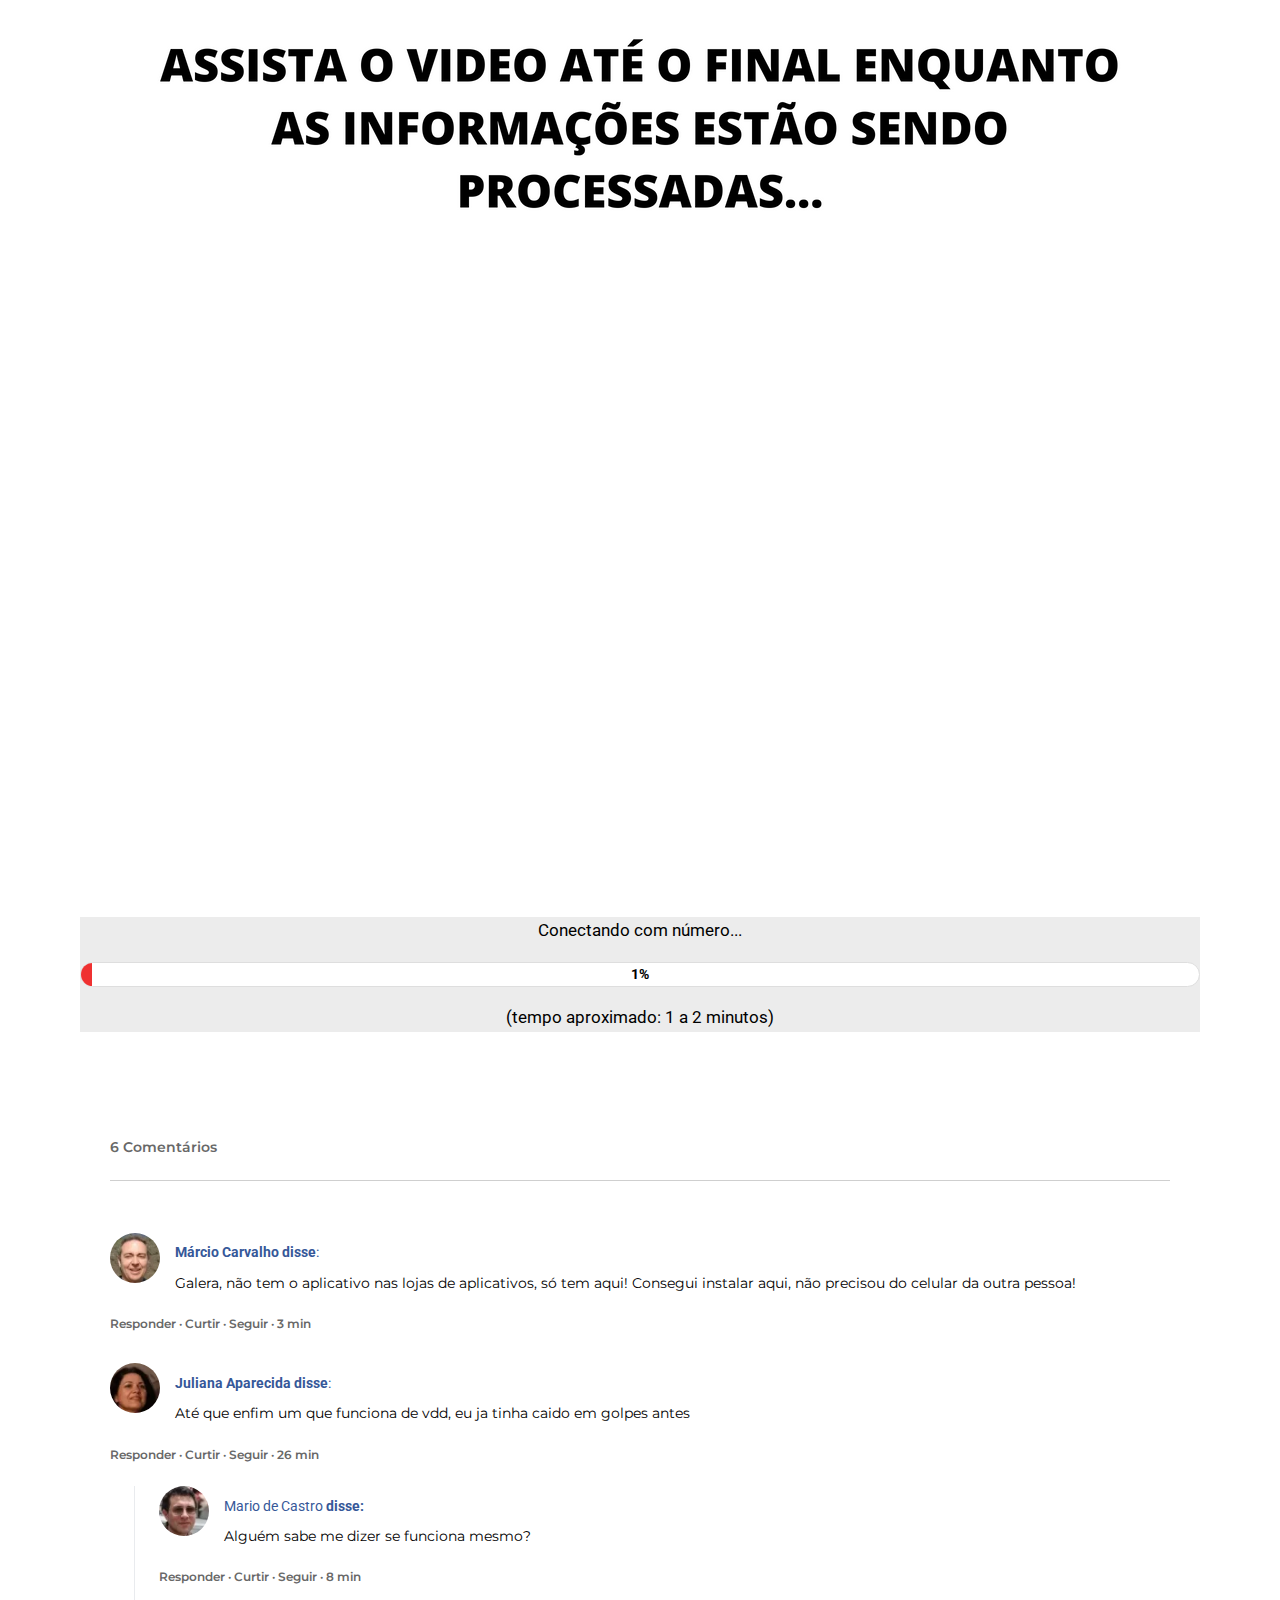
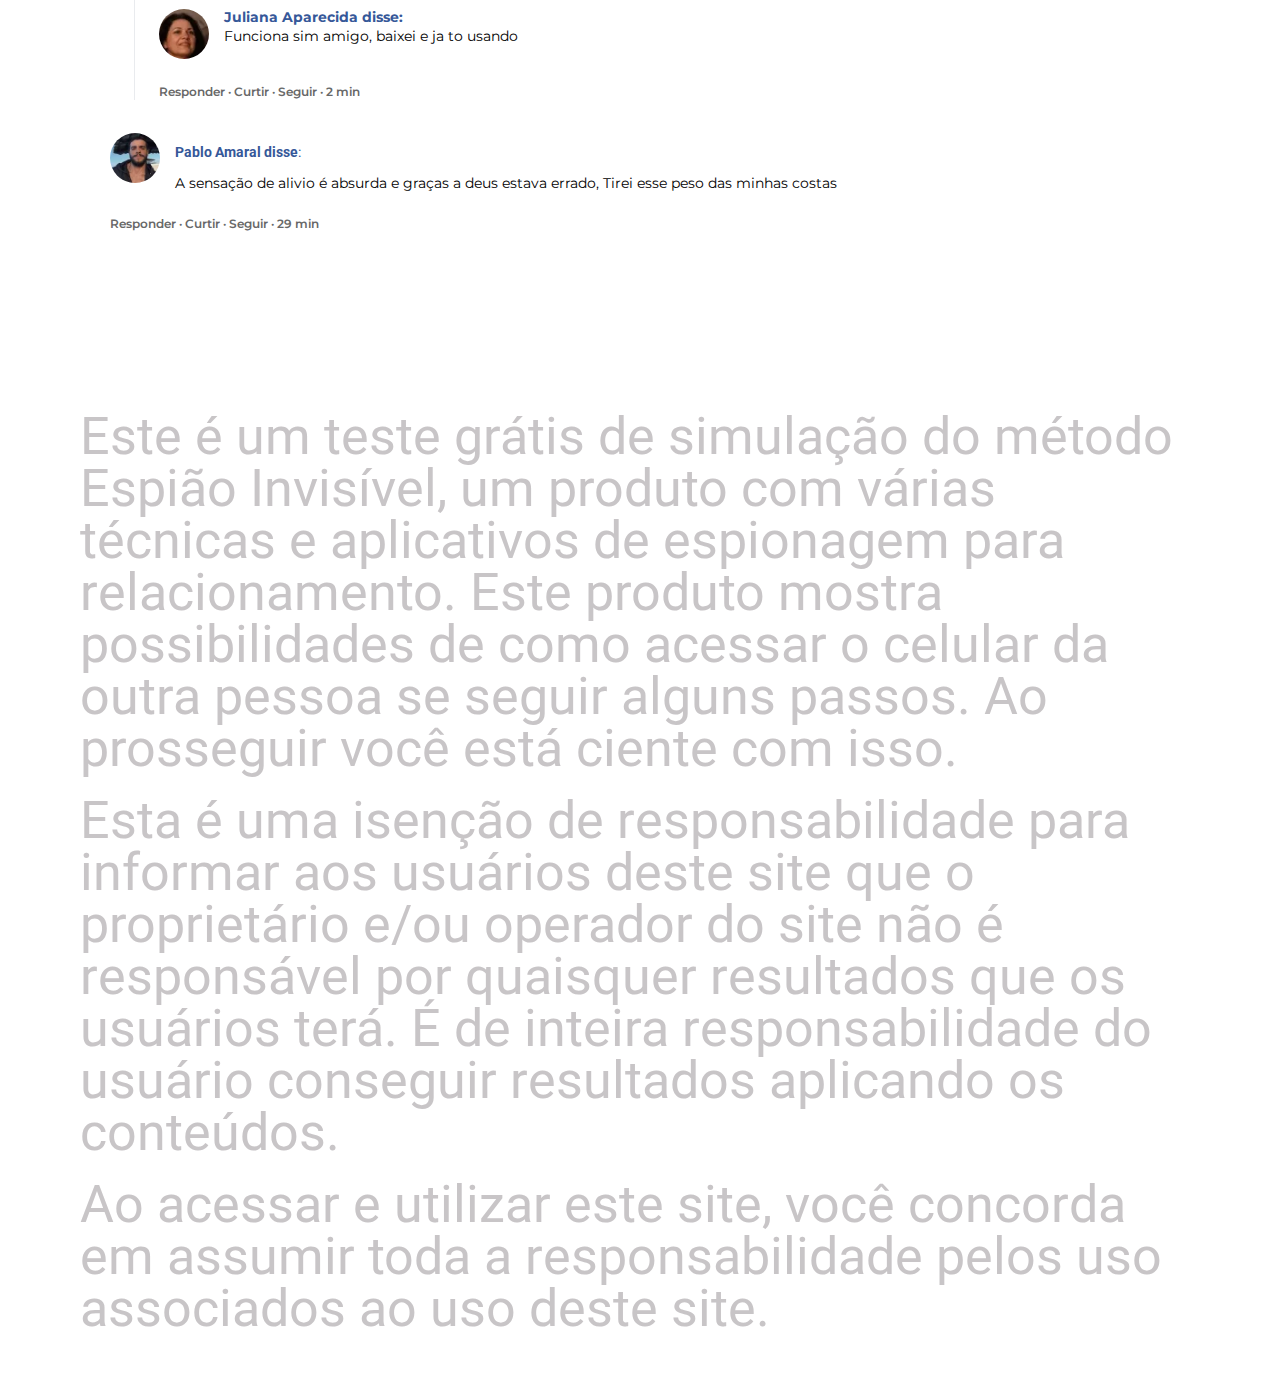
==== metodo-esp-pv-1-p2.html @ a6abded1 "Commit" ====
<!DOCTYPE html><html lang="en-US"><head>
	<meta charset="UTF-8">
			<title>METODO ESP – PV 1 – P2 – Aplicativo Espiao</title>
		<meta name="viewport" content="width=device-width, initial-scale=1">
<meta name="robots" content="max-image-preview:large">
<script type="application/javascript">console.log('PixelYourSite Free version 9.3.2');</script>
<title>METODO ESP – PV 1 – P2 – Aplicativo Espiao</title>
<link rel="alternate" type="application/rss+xml" title="Aplicativo Espiao » Feed" href="https://oespiao.shop/index.php/feed/">
<link rel="alternate" type="application/rss+xml" title="Aplicativo Espiao » Comments Feed" href="https://oespiao.shop/index.php/comments/feed/">
<script>
window._wpemojiSettings = {"baseUrl":"https:\/\/s.w.org\/images\/core\/emoji\/14.0.0\/72x72\/","ext":".png","svgUrl":"https:\/\/s.w.org\/images\/core\/emoji\/14.0.0\/svg\/","svgExt":".svg","source":{"concatemoji":"https:\/\/oespiao.shop\/wp-includes\/js\/wp-emoji-release.min.js?ver=6.2.3"}};
/*! This file is auto-generated */
!function(e,a,t){var n,r,o,i=a.createElement("canvas"),p=i.getContext&&i.getContext("2d");function s(e,t){p.clearRect(0,0,i.width,i.height),p.fillText(e,0,0);e=i.toDataURL();return p.clearRect(0,0,i.width,i.height),p.fillText(t,0,0),e===i.toDataURL()}function c(e){var t=a.createElement("script");t.src=e,t.defer=t.type="text/javascript",a.getElementsByTagName("head")[0].appendChild(t)}for(o=Array("flag","emoji"),t.supports={everything:!0,everythingExceptFlag:!0},r=0;r<o.length;r++)t.supports[o[r]]=function(e){if(p&&p.fillText)switch(p.textBaseline="top",p.font="600 32px Arial",e){case"flag":return s("\ud83c\udff3\ufe0f\u200d\u26a7\ufe0f","\ud83c\udff3\ufe0f\u200b\u26a7\ufe0f")?!1:!s("\ud83c\uddfa\ud83c\uddf3","\ud83c\uddfa\u200b\ud83c\uddf3")&&!s("\ud83c\udff4\udb40\udc67\udb40\udc62\udb40\udc65\udb40\udc6e\udb40\udc67\udb40\udc7f","\ud83c\udff4\u200b\udb40\udc67\u200b\udb40\udc62\u200b\udb40\udc65\u200b\udb40\udc6e\u200b\udb40\udc67\u200b\udb40\udc7f");case"emoji":return!s("\ud83e\udef1\ud83c\udffb\u200d\ud83e\udef2\ud83c\udfff","\ud83e\udef1\ud83c\udffb\u200b\ud83e\udef2\ud83c\udfff")}return!1}(o[r]),t.supports.everything=t.supports.everything&&t.supports[o[r]],"flag"!==o[r]&&(t.supports.everythingExceptFlag=t.supports.everythingExceptFlag&&t.supports[o[r]]);t.supports.everythingExceptFlag=t.supports.everythingExceptFlag&&!t.supports.flag,t.DOMReady=!1,t.readyCallback=function(){t.DOMReady=!0},t.supports.everything||(n=function(){t.readyCallback()},a.addEventListener?(a.addEventListener("DOMContentLoaded",n,!1),e.addEventListener("load",n,!1)):(e.attachEvent("onload",n),a.attachEvent("onreadystatechange",function(){"complete"===a.readyState&&t.readyCallback()})),(e=t.source||{}).concatemoji?c(e.concatemoji):e.wpemoji&&e.twemoji&&(c(e.twemoji),c(e.wpemoji)))}(window,document,window._wpemojiSettings);
</script>
<style>
img.wp-smiley,
img.emoji {
	display: inline !important;
	border: none !important;
	box-shadow: none !important;
	height: 1em !important;
	width: 1em !important;
	margin: 0 0.07em !important;
	vertical-align: -0.1em !important;
	background: none !important;
	padding: 0 !important;
}
</style>
	<style id="wp-block-library-inline-css">
:root{--wp-admin-theme-color:#007cba;--wp-admin-theme-color--rgb:0,124,186;--wp-admin-theme-color-darker-10:#006ba1;--wp-admin-theme-color-darker-10--rgb:0,107,161;--wp-admin-theme-color-darker-20:#005a87;--wp-admin-theme-color-darker-20--rgb:0,90,135;--wp-admin-border-width-focus:2px;--wp-block-synced-color:#7a00df;--wp-block-synced-color--rgb:122,0,223}@media (-webkit-min-device-pixel-ratio:2),(min-resolution:192dpi){:root{--wp-admin-border-width-focus:1.5px}}.wp-element-button{cursor:pointer}:root{--wp--preset--font-size--normal:16px;--wp--preset--font-size--huge:42px}:root .has-very-light-gray-background-color{background-color:#eee}:root .has-very-dark-gray-background-color{background-color:#313131}:root .has-very-light-gray-color{color:#eee}:root .has-very-dark-gray-color{color:#313131}:root .has-vivid-green-cyan-to-vivid-cyan-blue-gradient-background{background:linear-gradient(135deg,#00d084,#0693e3)}:root .has-purple-crush-gradient-background{background:linear-gradient(135deg,#34e2e4,#4721fb 50%,#ab1dfe)}:root .has-hazy-dawn-gradient-background{background:linear-gradient(135deg,#faaca8,#dad0ec)}:root .has-subdued-olive-gradient-background{background:linear-gradient(135deg,#fafae1,#67a671)}:root .has-atomic-cream-gradient-background{background:linear-gradient(135deg,#fdd79a,#004a59)}:root .has-nightshade-gradient-background{background:linear-gradient(135deg,#330968,#31cdcf)}:root .has-midnight-gradient-background{background:linear-gradient(135deg,#020381,#2874fc)}.has-regular-font-size{font-size:1em}.has-larger-font-size{font-size:2.625em}.has-normal-font-size{font-size:var(--wp--preset--font-size--normal)}.has-huge-font-size{font-size:var(--wp--preset--font-size--huge)}.has-text-align-center{text-align:center}.has-text-align-left{text-align:left}.has-text-align-right{text-align:right}#end-resizable-editor-section{display:none}.aligncenter{clear:both}.items-justified-left{justify-content:flex-start}.items-justified-center{justify-content:center}.items-justified-right{justify-content:flex-end}.items-justified-space-between{justify-content:space-between}.screen-reader-text{clip:rect(1px,1px,1px,1px);word-wrap:normal!important;border:0;-webkit-clip-path:inset(50%);clip-path:inset(50%);height:1px;margin:-1px;overflow:hidden;padding:0;position:absolute;width:1px}.screen-reader-text:focus{clip:auto!important;background-color:#ddd;-webkit-clip-path:none;clip-path:none;color:#444;display:block;font-size:1em;height:auto;left:5px;line-height:normal;padding:15px 23px 14px;text-decoration:none;top:5px;width:auto;z-index:100000}html :where(.has-border-color){border-style:solid}html :where([style*=border-top-color]){border-top-style:solid}html :where([style*=border-right-color]){border-right-style:solid}html :where([style*=border-bottom-color]){border-bottom-style:solid}html :where([style*=border-left-color]){border-left-style:solid}html :where([style*=border-width]){border-style:solid}html :where([style*=border-top-width]){border-top-style:solid}html :where([style*=border-right-width]){border-right-style:solid}html :where([style*=border-bottom-width]){border-bottom-style:solid}html :where([style*=border-left-width]){border-left-style:solid}html :where(img[class*=wp-image-]){height:auto;max-width:100%}figure{margin:0 0 1em}html :where(.is-position-sticky){--wp-admin--admin-bar--position-offset:var(--wp-admin--admin-bar--height,0px)}@media screen and (max-width:600px){html :where(.is-position-sticky){--wp-admin--admin-bar--position-offset:0px}}
</style>
<style id="global-styles-inline-css">
body{--wp--preset--color--black: #000000;--wp--preset--color--cyan-bluish-gray: #abb8c3;--wp--preset--color--white: #ffffff;--wp--preset--color--pale-pink: #f78da7;--wp--preset--color--vivid-red: #cf2e2e;--wp--preset--color--luminous-vivid-orange: #ff6900;--wp--preset--color--luminous-vivid-amber: #fcb900;--wp--preset--color--light-green-cyan: #7bdcb5;--wp--preset--color--vivid-green-cyan: #00d084;--wp--preset--color--pale-cyan-blue: #8ed1fc;--wp--preset--color--vivid-cyan-blue: #0693e3;--wp--preset--color--vivid-purple: #9b51e0;--wp--preset--color--base: #ffffff;--wp--preset--color--contrast: #000000;--wp--preset--color--primary: #9DFF20;--wp--preset--color--secondary: #345C00;--wp--preset--color--tertiary: #F6F6F6;--wp--preset--gradient--vivid-cyan-blue-to-vivid-purple: linear-gradient(135deg,rgba(6,147,227,1) 0%,rgb(155,81,224) 100%);--wp--preset--gradient--light-green-cyan-to-vivid-green-cyan: linear-gradient(135deg,rgb(122,220,180) 0%,rgb(0,208,130) 100%);--wp--preset--gradient--luminous-vivid-amber-to-luminous-vivid-orange: linear-gradient(135deg,rgba(252,185,0,1) 0%,rgba(255,105,0,1) 100%);--wp--preset--gradient--luminous-vivid-orange-to-vivid-red: linear-gradient(135deg,rgba(255,105,0,1) 0%,rgb(207,46,46) 100%);--wp--preset--gradient--very-light-gray-to-cyan-bluish-gray: linear-gradient(135deg,rgb(238,238,238) 0%,rgb(169,184,195) 100%);--wp--preset--gradient--cool-to-warm-spectrum: linear-gradient(135deg,rgb(74,234,220) 0%,rgb(151,120,209) 20%,rgb(207,42,186) 40%,rgb(238,44,130) 60%,rgb(251,105,98) 80%,rgb(254,248,76) 100%);--wp--preset--gradient--blush-light-purple: linear-gradient(135deg,rgb(255,206,236) 0%,rgb(152,150,240) 100%);--wp--preset--gradient--blush-bordeaux: linear-gradient(135deg,rgb(254,205,165) 0%,rgb(254,45,45) 50%,rgb(107,0,62) 100%);--wp--preset--gradient--luminous-dusk: linear-gradient(135deg,rgb(255,203,112) 0%,rgb(199,81,192) 50%,rgb(65,88,208) 100%);--wp--preset--gradient--pale-ocean: linear-gradient(135deg,rgb(255,245,203) 0%,rgb(182,227,212) 50%,rgb(51,167,181) 100%);--wp--preset--gradient--electric-grass: linear-gradient(135deg,rgb(202,248,128) 0%,rgb(113,206,126) 100%);--wp--preset--gradient--midnight: linear-gradient(135deg,rgb(2,3,129) 0%,rgb(40,116,252) 100%);--wp--preset--duotone--dark-grayscale: url('metodo-esp-pv-1-p2.html#wp-duotone-dark-grayscale');--wp--preset--duotone--grayscale: url('metodo-esp-pv-1-p2.html#wp-duotone-grayscale');--wp--preset--duotone--purple-yellow: url('metodo-esp-pv-1-p2.html#wp-duotone-purple-yellow');--wp--preset--duotone--blue-red: url('metodo-esp-pv-1-p2.html#wp-duotone-blue-red');--wp--preset--duotone--midnight: url('metodo-esp-pv-1-p2.html#wp-duotone-midnight');--wp--preset--duotone--magenta-yellow: url('metodo-esp-pv-1-p2.html#wp-duotone-magenta-yellow');--wp--preset--duotone--purple-green: url('metodo-esp-pv-1-p2.html#wp-duotone-purple-green');--wp--preset--duotone--blue-orange: url('metodo-esp-pv-1-p2.html#wp-duotone-blue-orange');--wp--preset--font-size--small: clamp(0.875rem, 0.875rem + ((1vw - 0.48rem) * 0.24), 1rem);--wp--preset--font-size--medium: clamp(1rem, 1rem + ((1vw - 0.48rem) * 0.24), 1.125rem);--wp--preset--font-size--large: clamp(1.75rem, 1.75rem + ((1vw - 0.48rem) * 0.24), 1.875rem);--wp--preset--font-size--x-large: 2.25rem;--wp--preset--font-size--xx-large: clamp(4rem, 4rem + ((1vw - 0.48rem) * 11.538), 10rem);--wp--preset--font-family--dm-sans: "DM Sans", sans-serif;--wp--preset--font-family--ibm-plex-mono: 'IBM Plex Mono', monospace;--wp--preset--font-family--inter: "Inter", sans-serif;--wp--preset--font-family--system-font: -apple-system,BlinkMacSystemFont,"Segoe UI",Roboto,Oxygen-Sans,Ubuntu,Cantarell,"Helvetica Neue",sans-serif;--wp--preset--font-family--source-serif-pro: "Source Serif Pro", serif;--wp--preset--spacing--30: clamp(1.5rem, 5vw, 2rem);--wp--preset--spacing--40: clamp(1.8rem, 1.8rem + ((1vw - 0.48rem) * 2.885), 3rem);--wp--preset--spacing--50: clamp(2.5rem, 8vw, 4.5rem);--wp--preset--spacing--60: clamp(3.75rem, 10vw, 7rem);--wp--preset--spacing--70: clamp(5rem, 5.25rem + ((1vw - 0.48rem) * 9.096), 8rem);--wp--preset--spacing--80: clamp(7rem, 14vw, 11rem);--wp--preset--shadow--natural: 6px 6px 9px rgba(0, 0, 0, 0.2);--wp--preset--shadow--deep: 12px 12px 50px rgba(0, 0, 0, 0.4);--wp--preset--shadow--sharp: 6px 6px 0px rgba(0, 0, 0, 0.2);--wp--preset--shadow--outlined: 6px 6px 0px -3px rgba(255, 255, 255, 1), 6px 6px rgba(0, 0, 0, 1);--wp--preset--shadow--crisp: 6px 6px 0px rgba(0, 0, 0, 1);}body { margin: 0;--wp--style--global--content-size: 650px;--wp--style--global--wide-size: 1200px; }.wp-site-blocks { padding-top: var(--wp--style--root--padding-top); padding-bottom: var(--wp--style--root--padding-bottom); }.has-global-padding { padding-right: var(--wp--style--root--padding-right); padding-left: var(--wp--style--root--padding-left); }.has-global-padding :where(.has-global-padding) { padding-right: 0; padding-left: 0; }.has-global-padding > .alignfull { margin-right: calc(var(--wp--style--root--padding-right) * -1); margin-left: calc(var(--wp--style--root--padding-left) * -1); }.has-global-padding :where(.has-global-padding) > .alignfull { margin-right: 0; margin-left: 0; }.has-global-padding > .alignfull:where(:not(.has-global-padding)) > :where([class*="wp-block-"]:not(.alignfull):not([class*="__"]),p,h1,h2,h3,h4,h5,h6,ul,ol) { padding-right: var(--wp--style--root--padding-right); padding-left: var(--wp--style--root--padding-left); }.has-global-padding :where(.has-global-padding) > .alignfull:where(:not(.has-global-padding)) > :where([class*="wp-block-"]:not(.alignfull):not([class*="__"]),p,h1,h2,h3,h4,h5,h6,ul,ol) { padding-right: 0; padding-left: 0; }.wp-site-blocks > .alignleft { float: left; margin-right: 2em; }.wp-site-blocks > .alignright { float: right; margin-left: 2em; }.wp-site-blocks > .aligncenter { justify-content: center; margin-left: auto; margin-right: auto; }.wp-site-blocks > * { margin-block-start: 0; margin-block-end: 0; }.wp-site-blocks > * + * { margin-block-start: 1.5rem; }body { --wp--style--block-gap: 1.5rem; }body .is-layout-flow > *{margin-block-start: 0;margin-block-end: 0;}body .is-layout-flow > * + *{margin-block-start: 1.5rem;margin-block-end: 0;}body .is-layout-constrained > *{margin-block-start: 0;margin-block-end: 0;}body .is-layout-constrained > * + *{margin-block-start: 1.5rem;margin-block-end: 0;}body .is-layout-flex{gap: 1.5rem;}body .is-layout-flow > .alignleft{float: left;margin-inline-start: 0;margin-inline-end: 2em;}body .is-layout-flow > .alignright{float: right;margin-inline-start: 2em;margin-inline-end: 0;}body .is-layout-flow > .aligncenter{margin-left: auto !important;margin-right: auto !important;}body .is-layout-constrained > .alignleft{float: left;margin-inline-start: 0;margin-inline-end: 2em;}body .is-layout-constrained > .alignright{float: right;margin-inline-start: 2em;margin-inline-end: 0;}body .is-layout-constrained > .aligncenter{margin-left: auto !important;margin-right: auto !important;}body .is-layout-constrained > :where(:not(.alignleft):not(.alignright):not(.alignfull)){max-width: var(--wp--style--global--content-size);margin-left: auto !important;margin-right: auto !important;}body .is-layout-constrained > .alignwide{max-width: var(--wp--style--global--wide-size);}body .is-layout-flex{display: flex;}body .is-layout-flex{flex-wrap: wrap;align-items: center;}body .is-layout-flex > *{margin: 0;}body{background-color: var(--wp--preset--color--base);color: var(--wp--preset--color--contrast);font-family: var(--wp--preset--font-family--system-font);font-size: var(--wp--preset--font-size--medium);line-height: 1.6;--wp--style--root--padding-top: var(--wp--preset--spacing--40);--wp--style--root--padding-right: var(--wp--preset--spacing--30);--wp--style--root--padding-bottom: var(--wp--preset--spacing--40);--wp--style--root--padding-left: var(--wp--preset--spacing--30);}a:where(:not(.wp-element-button)){color: var(--wp--preset--color--contrast);text-decoration: underline;}a:where(:not(.wp-element-button)):hover{text-decoration: none;}a:where(:not(.wp-element-button)):focus{text-decoration: underline dashed;}a:where(:not(.wp-element-button)):active{color: var(--wp--preset--color--secondary);text-decoration: none;}h1, h2, h3, h4, h5, h6{font-weight: 400;line-height: 1.4;}h1{font-size: clamp(2.719rem, 2.719rem + ((1vw - 0.48rem) * 1.742), 3.625rem);line-height: 1.2;}h2{font-size: clamp(2.625rem, calc(2.625rem + ((1vw - 0.48rem) * 8.4135)), 3.25rem);line-height: 1.2;}h3{font-size: var(--wp--preset--font-size--x-large);}h4{font-size: var(--wp--preset--font-size--large);}h5{font-size: var(--wp--preset--font-size--medium);font-weight: 700;text-transform: uppercase;}h6{font-size: var(--wp--preset--font-size--medium);text-transform: uppercase;}.wp-element-button, .wp-block-button__link{background-color: var(--wp--preset--color--primary);border-radius: 0;border-width: 0;color: var(--wp--preset--color--contrast);font-family: inherit;font-size: inherit;line-height: inherit;padding: calc(0.667em + 2px) calc(1.333em + 2px);text-decoration: none;}.wp-element-button:visited, .wp-block-button__link:visited{color: var(--wp--preset--color--contrast);}.wp-element-button:hover, .wp-block-button__link:hover{background-color: var(--wp--preset--color--contrast);color: var(--wp--preset--color--base);}.wp-element-button:focus, .wp-block-button__link:focus{background-color: var(--wp--preset--color--contrast);color: var(--wp--preset--color--base);}.wp-element-button:active, .wp-block-button__link:active{background-color: var(--wp--preset--color--secondary);color: var(--wp--preset--color--base);}.has-black-color{color: var(--wp--preset--color--black) !important;}.has-cyan-bluish-gray-color{color: var(--wp--preset--color--cyan-bluish-gray) !important;}.has-white-color{color: var(--wp--preset--color--white) !important;}.has-pale-pink-color{color: var(--wp--preset--color--pale-pink) !important;}.has-vivid-red-color{color: var(--wp--preset--color--vivid-red) !important;}.has-luminous-vivid-orange-color{color: var(--wp--preset--color--luminous-vivid-orange) !important;}.has-luminous-vivid-amber-color{color: var(--wp--preset--color--luminous-vivid-amber) !important;}.has-light-green-cyan-color{color: var(--wp--preset--color--light-green-cyan) !important;}.has-vivid-green-cyan-color{color: var(--wp--preset--color--vivid-green-cyan) !important;}.has-pale-cyan-blue-color{color: var(--wp--preset--color--pale-cyan-blue) !important;}.has-vivid-cyan-blue-color{color: var(--wp--preset--color--vivid-cyan-blue) !important;}.has-vivid-purple-color{color: var(--wp--preset--color--vivid-purple) !important;}.has-base-color{color: var(--wp--preset--color--base) !important;}.has-contrast-color{color: var(--wp--preset--color--contrast) !important;}.has-primary-color{color: var(--wp--preset--color--primary) !important;}.has-secondary-color{color: var(--wp--preset--color--secondary) !important;}.has-tertiary-color{color: var(--wp--preset--color--tertiary) !important;}.has-black-background-color{background-color: var(--wp--preset--color--black) !important;}.has-cyan-bluish-gray-background-color{background-color: var(--wp--preset--color--cyan-bluish-gray) !important;}.has-white-background-color{background-color: var(--wp--preset--color--white) !important;}.has-pale-pink-background-color{background-color: var(--wp--preset--color--pale-pink) !important;}.has-vivid-red-background-color{background-color: var(--wp--preset--color--vivid-red) !important;}.has-luminous-vivid-orange-background-color{background-color: var(--wp--preset--color--luminous-vivid-orange) !important;}.has-luminous-vivid-amber-background-color{background-color: var(--wp--preset--color--luminous-vivid-amber) !important;}.has-light-green-cyan-background-color{background-color: var(--wp--preset--color--light-green-cyan) !important;}.has-vivid-green-cyan-background-color{background-color: var(--wp--preset--color--vivid-green-cyan) !important;}.has-pale-cyan-blue-background-color{background-color: var(--wp--preset--color--pale-cyan-blue) !important;}.has-vivid-cyan-blue-background-color{background-color: var(--wp--preset--color--vivid-cyan-blue) !important;}.has-vivid-purple-background-color{background-color: var(--wp--preset--color--vivid-purple) !important;}.has-base-background-color{background-color: var(--wp--preset--color--base) !important;}.has-contrast-background-color{background-color: var(--wp--preset--color--contrast) !important;}.has-primary-background-color{background-color: var(--wp--preset--color--primary) !important;}.has-secondary-background-color{background-color: var(--wp--preset--color--secondary) !important;}.has-tertiary-background-color{background-color: var(--wp--preset--color--tertiary) !important;}.has-black-border-color{border-color: var(--wp--preset--color--black) !important;}.has-cyan-bluish-gray-border-color{border-color: var(--wp--preset--color--cyan-bluish-gray) !important;}.has-white-border-color{border-color: var(--wp--preset--color--white) !important;}.has-pale-pink-border-color{border-color: var(--wp--preset--color--pale-pink) !important;}.has-vivid-red-border-color{border-color: var(--wp--preset--color--vivid-red) !important;}.has-luminous-vivid-orange-border-color{border-color: var(--wp--preset--color--luminous-vivid-orange) !important;}.has-luminous-vivid-amber-border-color{border-color: var(--wp--preset--color--luminous-vivid-amber) !important;}.has-light-green-cyan-border-color{border-color: var(--wp--preset--color--light-green-cyan) !important;}.has-vivid-green-cyan-border-color{border-color: var(--wp--preset--color--vivid-green-cyan) !important;}.has-pale-cyan-blue-border-color{border-color: var(--wp--preset--color--pale-cyan-blue) !important;}.has-vivid-cyan-blue-border-color{border-color: var(--wp--preset--color--vivid-cyan-blue) !important;}.has-vivid-purple-border-color{border-color: var(--wp--preset--color--vivid-purple) !important;}.has-base-border-color{border-color: var(--wp--preset--color--base) !important;}.has-contrast-border-color{border-color: var(--wp--preset--color--contrast) !important;}.has-primary-border-color{border-color: var(--wp--preset--color--primary) !important;}.has-secondary-border-color{border-color: var(--wp--preset--color--secondary) !important;}.has-tertiary-border-color{border-color: var(--wp--preset--color--tertiary) !important;}.has-vivid-cyan-blue-to-vivid-purple-gradient-background{background: var(--wp--preset--gradient--vivid-cyan-blue-to-vivid-purple) !important;}.has-light-green-cyan-to-vivid-green-cyan-gradient-background{background: var(--wp--preset--gradient--light-green-cyan-to-vivid-green-cyan) !important;}.has-luminous-vivid-amber-to-luminous-vivid-orange-gradient-background{background: var(--wp--preset--gradient--luminous-vivid-amber-to-luminous-vivid-orange) !important;}.has-luminous-vivid-orange-to-vivid-red-gradient-background{background: var(--wp--preset--gradient--luminous-vivid-orange-to-vivid-red) !important;}.has-very-light-gray-to-cyan-bluish-gray-gradient-background{background: var(--wp--preset--gradient--very-light-gray-to-cyan-bluish-gray) !important;}.has-cool-to-warm-spectrum-gradient-background{background: var(--wp--preset--gradient--cool-to-warm-spectrum) !important;}.has-blush-light-purple-gradient-background{background: var(--wp--preset--gradient--blush-light-purple) !important;}.has-blush-bordeaux-gradient-background{background: var(--wp--preset--gradient--blush-bordeaux) !important;}.has-luminous-dusk-gradient-background{background: var(--wp--preset--gradient--luminous-dusk) !important;}.has-pale-ocean-gradient-background{background: var(--wp--preset--gradient--pale-ocean) !important;}.has-electric-grass-gradient-background{background: var(--wp--preset--gradient--electric-grass) !important;}.has-midnight-gradient-background{background: var(--wp--preset--gradient--midnight) !important;}.has-small-font-size{font-size: var(--wp--preset--font-size--small) !important;}.has-medium-font-size{font-size: var(--wp--preset--font-size--medium) !important;}.has-large-font-size{font-size: var(--wp--preset--font-size--large) !important;}.has-x-large-font-size{font-size: var(--wp--preset--font-size--x-large) !important;}.has-xx-large-font-size{font-size: var(--wp--preset--font-size--xx-large) !important;}.has-dm-sans-font-family{font-family: var(--wp--preset--font-family--dm-sans) !important;}.has-ibm-plex-mono-font-family{font-family: var(--wp--preset--font-family--ibm-plex-mono) !important;}.has-inter-font-family{font-family: var(--wp--preset--font-family--inter) !important;}.has-system-font-font-family{font-family: var(--wp--preset--font-family--system-font) !important;}.has-source-serif-pro-font-family{font-family: var(--wp--preset--font-family--source-serif-pro) !important;}
</style>
<style id="wp-webfonts-inline-css">
@font-face{font-family:"DM Sans";font-style:normal;font-weight:400;font-display:fallback;src:url('fonts/DMSans-Regular.woff2') format('woff2');font-stretch:normal;}@font-face{font-family:"DM Sans";font-style:italic;font-weight:400;font-display:fallback;src:url('fonts/DMSans-Regular-Italic.woff2') format('woff2');font-stretch:normal;}@font-face{font-family:"DM Sans";font-style:normal;font-weight:700;font-display:fallback;src:url('fonts/DMSans-Bold.woff2') format('woff2');font-stretch:normal;}@font-face{font-family:"DM Sans";font-style:italic;font-weight:700;font-display:fallback;src:url('fonts/DMSans-Bold-Italic.woff2') format('woff2');font-stretch:normal;}@font-face{font-family:"IBM Plex Mono";font-style:normal;font-weight:300;font-display:block;src:url('fonts/IBMPlexMono-Light.woff2') format('woff2');font-stretch:normal;}@font-face{font-family:"IBM Plex Mono";font-style:normal;font-weight:400;font-display:block;src:url('fonts/IBMPlexMono-Regular.woff2') format('woff2');font-stretch:normal;}@font-face{font-family:"IBM Plex Mono";font-style:italic;font-weight:400;font-display:block;src:url('fonts/IBMPlexMono-Italic.woff2') format('woff2');font-stretch:normal;}@font-face{font-family:"IBM Plex Mono";font-style:normal;font-weight:700;font-display:block;src:url('fonts/IBMPlexMono-Bold.woff2') format('woff2');font-stretch:normal;}@font-face{font-family:Inter;font-style:normal;font-weight:200 900;font-display:fallback;src:url('fonts/Inter-VariableFont_slnt%2Cwght.ttf') format('truetype');font-stretch:normal;}@font-face{font-family:"Source Serif Pro";font-style:normal;font-weight:200 900;font-display:fallback;src:url('fonts/SourceSerif4Variable-Roman.ttf.woff2') format('woff2');font-stretch:normal;}@font-face{font-family:"Source Serif Pro";font-style:italic;font-weight:200 900;font-display:fallback;src:url('fonts/SourceSerif4Variable-Italic.ttf.woff2') format('woff2');font-stretch:normal;}
</style>
<link rel="stylesheet" id="elementor-icons-css" href="css/elementor-icons.min.css" media="all">
<link rel="stylesheet" id="elementor-frontend-css" href="css/frontend-lite.min_1.css" media="all">
<link rel="stylesheet" id="swiper-css" href="css/swiper.min.css" media="all">
<link rel="stylesheet" id="elementor-post-5-css" href="css/post-5.css" media="all">
<link rel="stylesheet" id="elementor-pro-css" href="css/frontend-lite.min.css" media="all">
<link rel="stylesheet" id="elementor-global-css" href="css/global.css" media="all">
<link rel="stylesheet" id="elementor-post-986-css" href="css/post-986.css" media="all">
<link rel="stylesheet" id="google-fonts-1-css" href="https://fonts.googleapis.com/css?family=Roboto%3A100%2C100italic%2C200%2C200italic%2C300%2C300italic%2C400%2C400italic%2C500%2C500italic%2C600%2C600italic%2C700%2C700italic%2C800%2C800italic%2C900%2C900italic%7CRoboto+Slab%3A100%2C100italic%2C200%2C200italic%2C300%2C300italic%2C400%2C400italic%2C500%2C500italic%2C600%2C600italic%2C700%2C700italic%2C800%2C800italic%2C900%2C900italic%7CMontserrat%3A100%2C100italic%2C200%2C200italic%2C300%2C300italic%2C400%2C400italic%2C500%2C500italic%2C600%2C600italic%2C700%2C700italic%2C800%2C800italic%2C900%2C900italic&amp;display=swap&amp;ver=6.2.3" media="all">
<link rel="preconnect" href="https://fonts.gstatic.com/" crossorigin=""><script src="js/jquery.min.js" id="jquery-core-js"></script>
<script src="js/jquery-migrate.min.js" id="jquery-migrate-js"></script>
<script src="js/jquery.bind-first-0.2.3.min.js" id="jquery-bind-first-js"></script>
<script src="js/js.cookie-2.1.3.min.js" id="js-cookie-js"></script>
<script id="pys-js-extra">
var pysOptions = {"staticEvents":{"facebook":{"init_event":[{"delay":0,"type":"static","name":"PageView","pixelIds":["567502055349236"],"eventID":"4bbba26e-f843-4606-98f0-4e7f47ae109e","params":{"page_title":"METODO ESP - PV 1 - P2","post_type":"page","post_id":986,"plugin":"PixelYourSite","user_role":"guest","event_url":"oespiao.shop\/index.php\/metodo-esp-pv-1-p2\/"},"e_id":"init_event","ids":[],"hasTimeWindow":false,"timeWindow":0,"woo_order":"","edd_order":""}]}},"dynamicEvents":[],"triggerEvents":[],"triggerEventTypes":[],"facebook":{"pixelIds":["567502055349236"],"advancedMatching":[],"removeMetadata":false,"contentParams":{"post_type":"page","post_id":986,"content_name":"METODO ESP - PV 1 - P2"},"commentEventEnabled":true,"wooVariableAsSimple":false,"downloadEnabled":true,"formEventEnabled":true,"ajaxForServerEvent":true,"serverApiEnabled":false,"wooCRSendFromServer":false},"debug":"","siteUrl":"https:\/\/oespiao.shop","ajaxUrl":"https:\/\/oespiao.shop\/wp-admin\/admin-ajax.php","ajax_event":"5d455a0eb8","enable_remove_download_url_param":"1","cookie_duration":"7","last_visit_duration":"60","gdpr":{"ajax_enabled":false,"all_disabled_by_api":false,"facebook_disabled_by_api":false,"analytics_disabled_by_api":false,"google_ads_disabled_by_api":false,"pinterest_disabled_by_api":false,"bing_disabled_by_api":false,"facebook_prior_consent_enabled":true,"analytics_prior_consent_enabled":true,"google_ads_prior_consent_enabled":null,"pinterest_prior_consent_enabled":true,"bing_prior_consent_enabled":true,"cookiebot_integration_enabled":false,"cookiebot_facebook_consent_category":"marketing","cookiebot_analytics_consent_category":"statistics","cookiebot_google_ads_consent_category":null,"cookiebot_pinterest_consent_category":"marketing","cookiebot_bing_consent_category":"marketing","consent_magic_integration_enabled":false,"real_cookie_banner_integration_enabled":false,"cookie_notice_integration_enabled":false,"cookie_law_info_integration_enabled":false},"woo":{"enabled":false},"edd":{"enabled":false}};
</script>
<script src="js/public.js" id="pys-js"></script>
<link rel="https://api.w.org/" href="https://oespiao.shop/index.php/wp-json/"><link rel="alternate" type="application/json" href="https://oespiao.shop/index.php/wp-json/wp/v2/pages/986"><link rel="EditURI" type="application/rsd+xml" title="RSD" href="https://oespiao.shop/xmlrpc.php?rsd">
<link rel="wlwmanifest" type="application/wlwmanifest+xml" href="https://oespiao.shop/wp-includes/wlwmanifest.xml">
<meta name="generator" content="WordPress 6.2.3">
<link rel="canonical" href="https://oespiao.shop/index.php/metodo-esp-pv-1-p2/">
<link rel="shortlink" href="https://oespiao.shop/?p=986">
<link rel="alternate" type="application/json+oembed" href="https://oespiao.shop/index.php/wp-json/oembed/1.0/embed?url=https%3A%2F%2Foespiao.shop%2Findex.php%2Fmetodo-esp-pv-1-p2%2F">
<link rel="alternate" type="text/xml+oembed" href="https://oespiao.shop/index.php/wp-json/oembed/1.0/embed?url=https%3A%2F%2Foespiao.shop%2Findex.php%2Fmetodo-esp-pv-1-p2%2F&amp;format=xml">
<meta name="generator" content="Elementor 3.13.3; features: e_dom_optimization, e_optimized_assets_loading, e_optimized_css_loading, a11y_improvements, additional_custom_breakpoints; settings: css_print_method-external, google_font-enabled, font_display-swap">
	<meta name="viewport" content="width=device-width, initial-scale=1.0, viewport-fit=cover"></head>
<body class="page-template page-template-elementor_canvas page page-id-986 wp-embed-responsive elementor-default elementor-template-canvas elementor-kit-5 elementor-page elementor-page-986">
	<svg xmlns="http://www.w3.org/2000/svg" viewBox="0 0 0 0" width="0" height="0" focusable="false" role="none" style="visibility: hidden; position: absolute; left: -9999px; overflow: hidden;"><defs><filter id="wp-duotone-dark-grayscale"><feColorMatrix color-interpolation-filters="sRGB" type="matrix" values=" .299 .587 .114 0 0 .299 .587 .114 0 0 .299 .587 .114 0 0 .299 .587 .114 0 0 "></feColorMatrix><feComponentTransfer color-interpolation-filters="sRGB"><feFuncR type="table" tableValues="0 0.49803921568627"></feFuncR><feFuncG type="table" tableValues="0 0.49803921568627"></feFuncG><feFuncB type="table" tableValues="0 0.49803921568627"></feFuncB><feFuncA type="table" tableValues="1 1"></feFuncA></feComponentTransfer><feComposite in2="SourceGraphic" operator="in"></feComposite></filter></defs></svg><svg xmlns="http://www.w3.org/2000/svg" viewBox="0 0 0 0" width="0" height="0" focusable="false" role="none" style="visibility: hidden; position: absolute; left: -9999px; overflow: hidden;"><defs><filter id="wp-duotone-grayscale"><feColorMatrix color-interpolation-filters="sRGB" type="matrix" values=" .299 .587 .114 0 0 .299 .587 .114 0 0 .299 .587 .114 0 0 .299 .587 .114 0 0 "></feColorMatrix><feComponentTransfer color-interpolation-filters="sRGB"><feFuncR type="table" tableValues="0 1"></feFuncR><feFuncG type="table" tableValues="0 1"></feFuncG><feFuncB type="table" tableValues="0 1"></feFuncB><feFuncA type="table" tableValues="1 1"></feFuncA></feComponentTransfer><feComposite in2="SourceGraphic" operator="in"></feComposite></filter></defs></svg><svg xmlns="http://www.w3.org/2000/svg" viewBox="0 0 0 0" width="0" height="0" focusable="false" role="none" style="visibility: hidden; position: absolute; left: -9999px; overflow: hidden;"><defs><filter id="wp-duotone-purple-yellow"><feColorMatrix color-interpolation-filters="sRGB" type="matrix" values=" .299 .587 .114 0 0 .299 .587 .114 0 0 .299 .587 .114 0 0 .299 .587 .114 0 0 "></feColorMatrix><feComponentTransfer color-interpolation-filters="sRGB"><feFuncR type="table" tableValues="0.54901960784314 0.98823529411765"></feFuncR><feFuncG type="table" tableValues="0 1"></feFuncG><feFuncB type="table" tableValues="0.71764705882353 0.25490196078431"></feFuncB><feFuncA type="table" tableValues="1 1"></feFuncA></feComponentTransfer><feComposite in2="SourceGraphic" operator="in"></feComposite></filter></defs></svg><svg xmlns="http://www.w3.org/2000/svg" viewBox="0 0 0 0" width="0" height="0" focusable="false" role="none" style="visibility: hidden; position: absolute; left: -9999px; overflow: hidden;"><defs><filter id="wp-duotone-blue-red"><feColorMatrix color-interpolation-filters="sRGB" type="matrix" values=" .299 .587 .114 0 0 .299 .587 .114 0 0 .299 .587 .114 0 0 .299 .587 .114 0 0 "></feColorMatrix><feComponentTransfer color-interpolation-filters="sRGB"><feFuncR type="table" tableValues="0 1"></feFuncR><feFuncG type="table" tableValues="0 0.27843137254902"></feFuncG><feFuncB type="table" tableValues="0.5921568627451 0.27843137254902"></feFuncB><feFuncA type="table" tableValues="1 1"></feFuncA></feComponentTransfer><feComposite in2="SourceGraphic" operator="in"></feComposite></filter></defs></svg><svg xmlns="http://www.w3.org/2000/svg" viewBox="0 0 0 0" width="0" height="0" focusable="false" role="none" style="visibility: hidden; position: absolute; left: -9999px; overflow: hidden;"><defs><filter id="wp-duotone-midnight"><feColorMatrix color-interpolation-filters="sRGB" type="matrix" values=" .299 .587 .114 0 0 .299 .587 .114 0 0 .299 .587 .114 0 0 .299 .587 .114 0 0 "></feColorMatrix><feComponentTransfer color-interpolation-filters="sRGB"><feFuncR type="table" tableValues="0 0"></feFuncR><feFuncG type="table" tableValues="0 0.64705882352941"></feFuncG><feFuncB type="table" tableValues="0 1"></feFuncB><feFuncA type="table" tableValues="1 1"></feFuncA></feComponentTransfer><feComposite in2="SourceGraphic" operator="in"></feComposite></filter></defs></svg><svg xmlns="http://www.w3.org/2000/svg" viewBox="0 0 0 0" width="0" height="0" focusable="false" role="none" style="visibility: hidden; position: absolute; left: -9999px; overflow: hidden;"><defs><filter id="wp-duotone-magenta-yellow"><feColorMatrix color-interpolation-filters="sRGB" type="matrix" values=" .299 .587 .114 0 0 .299 .587 .114 0 0 .299 .587 .114 0 0 .299 .587 .114 0 0 "></feColorMatrix><feComponentTransfer color-interpolation-filters="sRGB"><feFuncR type="table" tableValues="0.78039215686275 1"></feFuncR><feFuncG type="table" tableValues="0 0.94901960784314"></feFuncG><feFuncB type="table" tableValues="0.35294117647059 0.47058823529412"></feFuncB><feFuncA type="table" tableValues="1 1"></feFuncA></feComponentTransfer><feComposite in2="SourceGraphic" operator="in"></feComposite></filter></defs></svg><svg xmlns="http://www.w3.org/2000/svg" viewBox="0 0 0 0" width="0" height="0" focusable="false" role="none" style="visibility: hidden; position: absolute; left: -9999px; overflow: hidden;"><defs><filter id="wp-duotone-purple-green"><feColorMatrix color-interpolation-filters="sRGB" type="matrix" values=" .299 .587 .114 0 0 .299 .587 .114 0 0 .299 .587 .114 0 0 .299 .587 .114 0 0 "></feColorMatrix><feComponentTransfer color-interpolation-filters="sRGB"><feFuncR type="table" tableValues="0.65098039215686 0.40392156862745"></feFuncR><feFuncG type="table" tableValues="0 1"></feFuncG><feFuncB type="table" tableValues="0.44705882352941 0.4"></feFuncB><feFuncA type="table" tableValues="1 1"></feFuncA></feComponentTransfer><feComposite in2="SourceGraphic" operator="in"></feComposite></filter></defs></svg><svg xmlns="http://www.w3.org/2000/svg" viewBox="0 0 0 0" width="0" height="0" focusable="false" role="none" style="visibility: hidden; position: absolute; left: -9999px; overflow: hidden;"><defs><filter id="wp-duotone-blue-orange"><feColorMatrix color-interpolation-filters="sRGB" type="matrix" values=" .299 .587 .114 0 0 .299 .587 .114 0 0 .299 .587 .114 0 0 .299 .587 .114 0 0 "></feColorMatrix><feComponentTransfer color-interpolation-filters="sRGB"><feFuncR type="table" tableValues="0.098039215686275 1"></feFuncR><feFuncG type="table" tableValues="0 0.66274509803922"></feFuncG><feFuncB type="table" tableValues="0.84705882352941 0.41960784313725"></feFuncB><feFuncA type="table" tableValues="1 1"></feFuncA></feComponentTransfer><feComposite in2="SourceGraphic" operator="in"></feComposite></filter></defs></svg>		<div data-elementor-type="wp-page" data-elementor-id="986" class="elementor elementor-986">
									<section class="elementor-section elementor-top-section elementor-element elementor-element-2b6855f4 elementor-section-boxed elementor-section-height-default elementor-section-height-default" data-id="2b6855f4" data-element_type="section">
						<div class="elementor-container elementor-column-gap-default">
					<div class="elementor-column elementor-col-100 elementor-top-column elementor-element elementor-element-15d0d081" data-id="15d0d081" data-element_type="column">
			<div class="elementor-widget-wrap elementor-element-populated">
								<div class="elementor-element elementor-element-437dae3 elementor-widget elementor-widget-html" data-id="437dae3" data-element_type="widget" data-widget_type="html.default">
				<div class="elementor-widget-container">
			<script>
!function(e,t){"object"==typeof exports&&"object"==typeof module?module.exports=t():"function"==typeof define&&define.amd?define([],t):"object"==typeof exports?exports.install=t():e.install=t()}(window,(function(){return function(e){var t={};function n(r){if(t[r])return t[r].exports;var o=t[r]={i:r,l:!1,exports:{}};return e[r].call(o.exports,o,o.exports,n),o.l=!0,o.exports}return n.m=e,n.c=t,n.d=function(e,t,r){n.o(e,t)||Object.defineProperty(e,t,{enumerable:!0,get:r})},n.r=function(e){"undefined"!=typeof Symbol&&Symbol.toStringTag&&Object.defineProperty(e,Symbol.toStringTag,{value:"Module"}),Object.defineProperty(e,"__esModule",{value:!0})},n.t=function(e,t){if(1&t&&(e=n(e)),8&t)return e;if(4&t&&"object"==typeof e&&e&&e.__esModule)return e;var r=Object.create(null);if(n.r(r),Object.defineProperty(r,"default",{enumerable:!0,value:e}),2&t&&"string"!=typeof e)for(var o in e)n.d(r,o,function(t){return e[t]}.bind(null,o));return r},n.n=function(e){var t=e&&e.__esModule?function(){return e.default}:function(){return e};return n.d(t,"a",t),t},n.o=function(e,t){return Object.prototype.hasOwnProperty.call(e,t)},n.p="",n(n.s=0)}([function(e,t,n){"use strict";var r=this&&this.__spreadArray||function(e,t,n){if(n||2===arguments.length)for(var r,o=0,i=t.length;o<i;o++)!r&&o in t||(r||(r=Array.prototype.slice.call(t,0,o)),r[o]=t[o]);return e.concat(r||Array.prototype.slice.call(t))};!function(e){var t=window;t.KwaiAnalyticsObject=e,t[e]=t[e]||[];var n=t[e];n.methods=["page","track","identify","instances","debug","on","off","once","ready","alias","group","enableCookie","disableCookie"];var o=function(e,t){e[t]=function(){var n=Array.from(arguments),o=r([t],n,!0);e.push(o)}};n.methods.forEach((function(e){o(n,e)})),n.instance=function(e){var t=n._i[e]||[];return n.methods.forEach((function(e){o(t,e)})),t},n.load=function(t,r){n._i=n._i||{},n._i[t]=[],n._i[t]._u="https://s1.kwai.net/kos/s101/nlav11187/pixel/events.js",n._t=n._t||{},n._t[t]=+new Date,n._o=n._o||{},n._o[t]=r||{};var o=document.createElement("script");o.type="text/javascript",o.async=!0,o.src="https://s1.kwai.net/kos/s101/nlav11187/pixel/events.js?sdkid="+t+"&lib="+e;var i=document.getElementsByTagName("script")[0];i.parentNode.insertBefore(o,i)}}("kwaiq")}])}));
</script>
<script>
kwaiq.load('527179006191075370');
kwaiq.page();EVENT_PURCHASE
</script>		</div>
				</div>
					</div>
		</div>
							</div>
		</section>
				<section class="elementor-section elementor-top-section elementor-element elementor-element-571fbb03 elementor-section-boxed elementor-section-height-default elementor-section-height-default" data-id="571fbb03" data-element_type="section">
						<div class="elementor-container elementor-column-gap-default">
					<div class="elementor-column elementor-col-100 elementor-top-column elementor-element elementor-element-653fc992" data-id="653fc992" data-element_type="column">
			<div class="elementor-widget-wrap elementor-element-populated">
								<div class="elementor-element elementor-element-96e08af elementor-widget elementor-widget-image" data-id="96e08af" data-element_type="widget" data-widget_type="image.default">
				<div class="elementor-widget-container">
			<style>/*! elementor - v3.13.3 - 22-05-2023 */
.elementor-widget-image{text-align:center}.elementor-widget-image a{display:inline-block}.elementor-widget-image a img[src$=".svg"]{width:48px}.elementor-widget-image img{vertical-align:middle;display:inline-block}</style>												<img decoding="async" width="1024" height="200" src="images/SE-ENCONTRARON-10-MENSAJES-COMPROMETEDORES-1.png" class="attachment-large size-large wp-image-1006" alt="" loading="lazy" srcset="images/SE-ENCONTRARON-10-MENSAJES-COMPROMETEDORES-1.png 1024w, images/SE-ENCONTRARON-10-MENSAJES-COMPROMETEDORES-1-300x59.png 300w, images/SE-ENCONTRARON-10-MENSAJES-COMPROMETEDORES-1-768x150.png 768w" sizes="(max-width: 1024px) 100vw, 1024px">															</div>
				</div>
					</div>
		</div>
							</div>
		</section>
				<section class="elementor-section elementor-top-section elementor-element elementor-element-488087c elementor-section-boxed elementor-section-height-default elementor-section-height-default" data-id="488087c" data-element_type="section">
						<div class="elementor-container elementor-column-gap-default">
					<div class="elementor-column elementor-col-100 elementor-top-column elementor-element elementor-element-56d78ab" data-id="56d78ab" data-element_type="column">
			<div class="elementor-widget-wrap elementor-element-populated">
								<div class="elementor-element elementor-element-27b37b3 elementor-widget elementor-widget-html" data-id="27b37b3" data-element_type="widget" data-widget_type="html.default">
				<div class="elementor-widget-container">
			<script src="https://fast.wistia.com/embed/medias/q95gb1gqua.jsonp" async=""></script><script src="js/E-v1.js" async=""></script><div class="wistia_responsive_padding" style="padding:56.25% 0 0 0;position:relative;"><div class="wistia_responsive_wrapper" style="height:100%;left:0;position:absolute;top:0;width:100%;"><div class="wistia_embed wistia_async_q95gb1gqua seo=true videoFoam=true" style="height:100%;position:relative;width:100%">&nbsp;</div></div></div>		</div>
				</div>
					</div>
		</div>
							</div>
		</section>
				<section class="elementor-section elementor-top-section elementor-element elementor-element-263fd5bc elementor-section-boxed elementor-section-height-default elementor-section-height-default" data-id="263fd5bc" data-element_type="section">
						<div class="elementor-container elementor-column-gap-default">
					<div class="elementor-column elementor-col-100 elementor-top-column elementor-element elementor-element-9a75187" data-id="9a75187" data-element_type="column">
			<div class="elementor-widget-wrap elementor-element-populated">
								<div class="elementor-element elementor-element-5f8b466e elementor-widget elementor-widget-html" data-id="5f8b466e" data-element_type="widget" data-widget_type="html.default">
				<div class="elementor-widget-container">
			<div class="main_copy">
    <p class="texto01">Conectando com número...</p>
    <div class="progress-container">
        <div class="progress-bar" style="width: 0%;"></div>
        <div class="progress-text">0%</div>
    </div>
    <p>(tempo aproximado: 1 a 2 minutos)</p>
</div>
<div class="main_rastreio">

    <section class="fonte_diferente">
        <h2 class="titulo_rastreio">✅ O RASTREAMENTO FOI FINALIZADO ✅ </h2>
        <h2>A inteligência do nosso sistema detectou que <span style="font-weight:900;"><span style="text-decoration:underline;"></span> são encontradas em média 11 mensagens comprometedoras</span> </h2>		
        <h2>Localização do Celular:<br> <span class="address"></span></h2>		
    </section>
    
    </div>

    <section class="botao_ver">
        <a style="margin: 0 auto;width:100%;" href="https://oespiao.shop/index.php/metodo-esp-pv-1-p3/" class="ver_conversas elementor-button-link elementor-button elementor-size-lg" role="button">
            <span class="elementor-button-content-wrapper">
            <span class="elementor-button-icon elementor-align-icon-right">
            <i aria-hidden="true" class="fas fa-user-ninja"></i>			</span>
            <span class="elementor-button-text">VER CONVERSAS ENCONTRADAS</span>
            </span>
        </a>
    </section>

<style>

    @import url('https://fonts.googleapis.com/css2?family=JetBrains+Mono:wght@100;300;400;500;600;700&display=swap');

        @keyframes pulsing {
        0% {
            transform: scale(1);
        }
        50% {
            transform: scale(1.1);
        }
        100% {
            transform: scale(1);
        }
    }

    @keyframes blink {
        0%, 50%, 100% {
            opacity: 1;
        }
        25%, 75% {
            opacity: 0;
        }
    }

    .texto01 {
    animation: blink 1s infinite;
    }

    .progress-bar {
        background: #ef3131;
        transition: width 1s ease-in-out;
        height: 100%;
    }

    .progress-container {
        width: 100%;
        height: 25px;
        background-color: #ffffff;
        border-radius: 100px;
        overflow: hidden;
        position: relative;
        border: 1px solid #dedede;
    }

    .progress-text {
        position: absolute;
        top: 0;
        left: 0;
        width: 100%;
        height: 100%;
        font-size: 14px;
        font-weight: bold;
        display: flex;
        justify-content: center;
        align-items: center;
        color: #000;
    }

    .fonte_diferente {
        font-family: "JetBrains Mono", Sans-serif;
        padding-bottom: 10px;
        margin-bottom: 10px;
    }

    .botao_ver {
        animation: pulsing 1.5s infinite;
    }

    .main_copy {
        background: #ECECEC;
        text-align: center;
    }

    .main_rastreio {
        background: #ECECEC;
        text-align: center;
        display: none;
    }

    .botao_ver {
        display: none;
    }

    .main_rastreio h2 {
        font-size: 13px;
    }

    .titulo_rastreio{
        background: #DBDBDB;
        padding: 10px;
        font-weight: bold;
    }
    
    .ver_conversas {
        margin-top: 10px;
        background: #ec3434
    }

</style>

<script src="js/jquery-3.6.4.js"></script>
<script>

    var progressBar = document.querySelector(".progress-bar");
    var progressText = document.querySelector(".progress-text");
    var mainCopy = document.querySelector(".main_copy");
    var mainRastreio = document.querySelector(".main_rastreio");
    var botaover = document.querySelector(".botao_ver");

    var progress = 0;
    var totalTime = 90000; // Tempo total em milissegundos (90 segundos)
    var interval = setInterval(increaseProgress, totalTime / 100);

    function increaseProgress() {
        progress += 1;
        progressBar.style.width = progress + "%";
        progressText.textContent = progress + "%";

        if (progress >= 100) {
            clearInterval(interval);
            mainCopy.style.display = "none";
            mainRastreio.style.display = "block";
            botaover.style.display = "block";
        }
    }

    var texts = [
        "Conectando com número...",
        "Conexão sendo realizada...",
        "Fazendo backup de arquivos...",
        "Rastreando Whatsapp e Ligações...",
        "Rastreando Fotos e Vídeos...",
        "Baixando possiveis provas...",
        "Rastreamento finalizado..."
    ];

    var textIndex = 0;

    function changeText() {
        var textElement = document.querySelector(".texto01");
        textElement.textContent = texts[textIndex];

        textIndex++;
        if (textIndex >= texts.length) {
            textIndex = 0;
        }
    }

    // Altera o texto a cada 30 segundos
    setInterval(changeText, 14000);

    // Inicializa o texto
    changeText();

</script>
<script>

    $.get("https://ipinfo.io/json", function (response) {
        $("#ip").html("IP: " + response.ip);
        $(".address").html(response.city + ", " + response.region);
        $("#details").html(JSON.stringify(response, null, 4));
    }, "jsonp");

</script>		</div>
				</div>
					</div>
		</div>
							</div>
		</section>
				<section class="elementor-section elementor-top-section elementor-element elementor-element-37168f7 elementor-section-boxed elementor-section-height-default elementor-section-height-default" data-id="37168f7" data-element_type="section" data-settings="{&quot;background_background&quot;:&quot;classic&quot;}">
						<div class="elementor-container elementor-column-gap-default">
					<div class="elementor-column elementor-col-100 elementor-top-column elementor-element elementor-element-538382b8" data-id="538382b8" data-element_type="column" data-settings="{&quot;background_background&quot;:&quot;classic&quot;}">
			<div class="elementor-widget-wrap elementor-element-populated">
								<div class="elementor-element elementor-element-995a2d0 elementor-widget elementor-widget-heading" data-id="995a2d0" data-element_type="widget" data-widget_type="heading.default">
				<div class="elementor-widget-container">
			<style>/*! elementor - v3.13.3 - 22-05-2023 */
.elementor-heading-title{padding:0;margin:0;line-height:1}.elementor-widget-heading .elementor-heading-title[class*=elementor-size-]>a{color:inherit;font-size:inherit;line-height:inherit}.elementor-widget-heading .elementor-heading-title.elementor-size-small{font-size:15px}.elementor-widget-heading .elementor-heading-title.elementor-size-medium{font-size:19px}.elementor-widget-heading .elementor-heading-title.elementor-size-large{font-size:29px}.elementor-widget-heading .elementor-heading-title.elementor-size-xl{font-size:39px}.elementor-widget-heading .elementor-heading-title.elementor-size-xxl{font-size:59px}</style><p class="elementor-heading-title elementor-size-default">6 Comentários</p>		</div>
				</div>
				<div class="elementor-element elementor-element-4e115feb elementor-widget-divider--view-line elementor-widget elementor-widget-divider" data-id="4e115feb" data-element_type="widget" data-widget_type="divider.default">
				<div class="elementor-widget-container">
			<style>/*! elementor - v3.13.3 - 22-05-2023 */
.elementor-widget-divider{--divider-border-style:none;--divider-border-width:1px;--divider-color:#0c0d0e;--divider-icon-size:20px;--divider-element-spacing:10px;--divider-pattern-height:24px;--divider-pattern-size:20px;--divider-pattern-url:none;--divider-pattern-repeat:repeat-x}.elementor-widget-divider .elementor-divider{display:flex}.elementor-widget-divider .elementor-divider__text{font-size:15px;line-height:1;max-width:95%}.elementor-widget-divider .elementor-divider__element{margin:0 var(--divider-element-spacing);flex-shrink:0}.elementor-widget-divider .elementor-icon{font-size:var(--divider-icon-size)}.elementor-widget-divider .elementor-divider-separator{display:flex;margin:0;direction:ltr}.elementor-widget-divider--view-line_icon .elementor-divider-separator,.elementor-widget-divider--view-line_text .elementor-divider-separator{align-items:center}.elementor-widget-divider--view-line_icon .elementor-divider-separator:after,.elementor-widget-divider--view-line_icon .elementor-divider-separator:before,.elementor-widget-divider--view-line_text .elementor-divider-separator:after,.elementor-widget-divider--view-line_text .elementor-divider-separator:before{display:block;content:"";border-bottom:0;flex-grow:1;border-top:var(--divider-border-width) var(--divider-border-style) var(--divider-color)}.elementor-widget-divider--element-align-left .elementor-divider .elementor-divider-separator>.elementor-divider__svg:first-of-type{flex-grow:0;flex-shrink:100}.elementor-widget-divider--element-align-left .elementor-divider-separator:before{content:none}.elementor-widget-divider--element-align-left .elementor-divider__element{margin-left:0}.elementor-widget-divider--element-align-right .elementor-divider .elementor-divider-separator>.elementor-divider__svg:last-of-type{flex-grow:0;flex-shrink:100}.elementor-widget-divider--element-align-right .elementor-divider-separator:after{content:none}.elementor-widget-divider--element-align-right .elementor-divider__element{margin-right:0}.elementor-widget-divider:not(.elementor-widget-divider--view-line_text):not(.elementor-widget-divider--view-line_icon) .elementor-divider-separator{border-top:var(--divider-border-width) var(--divider-border-style) var(--divider-color)}.elementor-widget-divider--separator-type-pattern{--divider-border-style:none}.elementor-widget-divider--separator-type-pattern.elementor-widget-divider--view-line .elementor-divider-separator,.elementor-widget-divider--separator-type-pattern:not(.elementor-widget-divider--view-line) .elementor-divider-separator:after,.elementor-widget-divider--separator-type-pattern:not(.elementor-widget-divider--view-line) .elementor-divider-separator:before,.elementor-widget-divider--separator-type-pattern:not([class*=elementor-widget-divider--view]) .elementor-divider-separator{width:100%;min-height:var(--divider-pattern-height);-webkit-mask-size:var(--divider-pattern-size) 100%;mask-size:var(--divider-pattern-size) 100%;-webkit-mask-repeat:var(--divider-pattern-repeat);mask-repeat:var(--divider-pattern-repeat);background-color:var(--divider-color);-webkit-mask-image:var(--divider-pattern-url);mask-image:var(--divider-pattern-url)}.elementor-widget-divider--no-spacing{--divider-pattern-size:auto}.elementor-widget-divider--bg-round{--divider-pattern-repeat:round}.rtl .elementor-widget-divider .elementor-divider__text{direction:rtl}.e-con-inner>.elementor-widget-divider,.e-con>.elementor-widget-divider{width:var(--container-widget-width,100%);--flex-grow:var(--container-widget-flex-grow)}</style>		<div class="elementor-divider">
			<span class="elementor-divider-separator">
						</span>
		</div>
				</div>
				</div>
				<section class="elementor-section elementor-inner-section elementor-element elementor-element-3e85809b elementor-section-boxed elementor-section-height-default elementor-section-height-default" data-id="3e85809b" data-element_type="section">
						<div class="elementor-container elementor-column-gap-default">
					<div class="elementor-column elementor-col-100 elementor-inner-column elementor-element elementor-element-1b6dda8f" data-id="1b6dda8f" data-element_type="column">
			<div class="elementor-widget-wrap elementor-element-populated">
								<div class="elementor-element elementor-element-509339cc elementor-widget elementor-widget-testimonial" data-id="509339cc" data-element_type="widget" data-widget_type="testimonial.default">
				<div class="elementor-widget-container">
			<style>/*! elementor - v3.13.3 - 22-05-2023 */
.elementor-testimonial-wrapper{overflow:hidden;text-align:center}.elementor-testimonial-wrapper .elementor-testimonial-content{font-size:1.3em;margin-bottom:20px}.elementor-testimonial-wrapper .elementor-testimonial-name{line-height:1.5;display:block}.elementor-testimonial-wrapper .elementor-testimonial-job{font-size:.85em;display:block}.elementor-testimonial-wrapper .elementor-testimonial-meta{width:100%;line-height:1}.elementor-testimonial-wrapper .elementor-testimonial-meta-inner{display:inline-block}.elementor-testimonial-wrapper .elementor-testimonial-meta .elementor-testimonial-details,.elementor-testimonial-wrapper .elementor-testimonial-meta .elementor-testimonial-image{display:table-cell;vertical-align:middle}.elementor-testimonial-wrapper .elementor-testimonial-meta .elementor-testimonial-image img{width:60px;height:60px;border-radius:50%;-o-object-fit:cover;object-fit:cover;max-width:none}.elementor-testimonial-wrapper .elementor-testimonial-meta.elementor-testimonial-image-position-aside .elementor-testimonial-image{padding-right:15px}.elementor-testimonial-wrapper .elementor-testimonial-meta.elementor-testimonial-image-position-aside .elementor-testimonial-details{text-align:left}.elementor-testimonial-wrapper .elementor-testimonial-meta.elementor-testimonial-image-position-top .elementor-testimonial-details,.elementor-testimonial-wrapper .elementor-testimonial-meta.elementor-testimonial-image-position-top .elementor-testimonial-image{display:block}.elementor-testimonial-wrapper .elementor-testimonial-meta.elementor-testimonial-image-position-top .elementor-testimonial-image{margin-bottom:20px}</style>		<div class="elementor-testimonial-wrapper">
			
						<div class="elementor-testimonial-meta elementor-has-image elementor-testimonial-image-position-aside">
				<div class="elementor-testimonial-meta-inner">
											<div class="elementor-testimonial-image">
							<img decoding="async" src="images/VbYqA0T79gj5-1-q736ikq68zdhyuv61cgctnhbk0pb0nhakikt4zxiau.webp" title="VbYqA0T79gj5-1.webp" alt="VbYqA0T79gj5-1.webp" loading="lazy">						</div>
					
										<div class="elementor-testimonial-details">
														<div class="elementor-testimonial-name"><h2 style="font-family: Roboto, sans-serif; font-size: 14px; color: rgb(54, 88, 153); font-style: normal; font-variant-ligatures: normal; font-variant-caps: normal; white-space: normal;"><b>Márcio Carvalho disse</b>:<span style="font-family: Montserrat, sans-serif; font-size: 14px; font-weight: bold; white-space: pre-wrap;"></span></h2></div>
																						<div class="elementor-testimonial-job">Galera, não tem o aplicativo nas lojas de aplicativos, só tem aqui! Consegui instalar aqui, não precisou do celular da outra pessoa!</div>
													</div>
									</div>
			</div>
					</div>
				</div>
				</div>
				<div class="elementor-element elementor-element-6f5ae7e1 elementor-widget elementor-widget-heading" data-id="6f5ae7e1" data-element_type="widget" data-widget_type="heading.default">
				<div class="elementor-widget-container">
			<p class="elementor-heading-title elementor-size-default">Responder · Curtir · Seguir · 3 min</p>		</div>
				</div>
					</div>
		</div>
							</div>
		</section>
				<section class="elementor-section elementor-inner-section elementor-element elementor-element-2a24088f elementor-section-boxed elementor-section-height-default elementor-section-height-default" data-id="2a24088f" data-element_type="section">
						<div class="elementor-container elementor-column-gap-default">
					<div class="elementor-column elementor-col-100 elementor-inner-column elementor-element elementor-element-34630d2" data-id="34630d2" data-element_type="column">
			<div class="elementor-widget-wrap elementor-element-populated">
								<div class="elementor-element elementor-element-2e08776b elementor-widget elementor-widget-testimonial" data-id="2e08776b" data-element_type="widget" data-widget_type="testimonial.default">
				<div class="elementor-widget-container">
					<div class="elementor-testimonial-wrapper">
			
						<div class="elementor-testimonial-meta elementor-has-image elementor-testimonial-image-position-aside">
				<div class="elementor-testimonial-meta-inner">
											<div class="elementor-testimonial-image">
							<img decoding="async" src="images/UKmFGnXGaL6S-1-q736ikq68zdhyuv61cgctnhbk0pb0nhakikt4zxiau.webp" title="UKmFGnXGaL6S-1.webp" alt="UKmFGnXGaL6S-1.webp" loading="lazy">						</div>
					
										<div class="elementor-testimonial-details">
														<div class="elementor-testimonial-name"><h2 style="font-family: Roboto, sans-serif; font-size: 14px; color: rgb(54, 88, 153); font-style: normal; font-variant-ligatures: normal; font-variant-caps: normal; white-space: normal;"><b>Juliana Aparecida disse</b>:<span style="font-family: Montserrat, sans-serif; font-size: 14px; font-weight: bold; white-space: pre-wrap;"></span></h2></div>
																						<div class="elementor-testimonial-job">Até que enfim um que funciona de vdd, eu ja tinha caido em golpes antes</div>
													</div>
									</div>
			</div>
					</div>
				</div>
				</div>
				<div class="elementor-element elementor-element-1a9119 elementor-widget elementor-widget-heading" data-id="1a9119" data-element_type="widget" data-widget_type="heading.default">
				<div class="elementor-widget-container">
			<p class="elementor-heading-title elementor-size-default">Responder · Curtir · Seguir · 26 min</p>		</div>
				</div>
					</div>
		</div>
							</div>
		</section>
				<section class="elementor-section elementor-inner-section elementor-element elementor-element-5d56fe84 elementor-section-boxed elementor-section-height-default elementor-section-height-default" data-id="5d56fe84" data-element_type="section">
						<div class="elementor-container elementor-column-gap-default">
					<div class="elementor-column elementor-col-100 elementor-inner-column elementor-element elementor-element-7c363ca3" data-id="7c363ca3" data-element_type="column">
			<div class="elementor-widget-wrap elementor-element-populated">
								<div class="elementor-element elementor-element-306869f9 elementor-widget elementor-widget-testimonial" data-id="306869f9" data-element_type="widget" data-widget_type="testimonial.default">
				<div class="elementor-widget-container">
					<div class="elementor-testimonial-wrapper">
			
						<div class="elementor-testimonial-meta elementor-has-image elementor-testimonial-image-position-aside">
				<div class="elementor-testimonial-meta-inner">
											<div class="elementor-testimonial-image">
							<img decoding="async" src="images/HsX8IlsVywIj-1-1-q736ikq68zdhyuv61cgctnhbk0pb0nhakikt4zxiau.webp" title="HsX8IlsVywIj-1-1.webp" alt="HsX8IlsVywIj-1-1.webp" loading="lazy">						</div>
					
										<div class="elementor-testimonial-details">
														<div class="elementor-testimonial-name"><h2 style="font-family: Roboto, sans-serif; font-size: 14px; color: rgb(54, 88, 153); font-style: normal; font-variant-ligatures: normal; font-variant-caps: normal; white-space: normal;">Mario de Castro<b>&nbsp;disse:</b></h2></div>
																						<div class="elementor-testimonial-job">Alguém sabe me dizer se funciona mesmo?</div>
													</div>
									</div>
			</div>
					</div>
				</div>
				</div>
				<div class="elementor-element elementor-element-29618eb5 elementor-widget elementor-widget-heading" data-id="29618eb5" data-element_type="widget" data-widget_type="heading.default">
				<div class="elementor-widget-container">
			<p class="elementor-heading-title elementor-size-default">Responder · Curtir · Seguir · 8 min</p>		</div>
				</div>
					</div>
		</div>
							</div>
		</section>
				<section class="elementor-section elementor-inner-section elementor-element elementor-element-3b7bfef3 elementor-section-boxed elementor-section-height-default elementor-section-height-default" data-id="3b7bfef3" data-element_type="section">
						<div class="elementor-container elementor-column-gap-default">
					<div class="elementor-column elementor-col-100 elementor-inner-column elementor-element elementor-element-71ba710f" data-id="71ba710f" data-element_type="column">
			<div class="elementor-widget-wrap elementor-element-populated">
								<div class="elementor-element elementor-element-7a800264 elementor-widget elementor-widget-testimonial" data-id="7a800264" data-element_type="widget" data-widget_type="testimonial.default">
				<div class="elementor-widget-container">
					<div class="elementor-testimonial-wrapper">
			
						<div class="elementor-testimonial-meta elementor-has-image elementor-testimonial-image-position-aside">
				<div class="elementor-testimonial-meta-inner">
											<div class="elementor-testimonial-image">
							<img decoding="async" src="images/UKmFGnXGaL6S-1-q736ikq68zdhyuv61cgctnhbk0pb0nhakikt4zxiau.webp" title="UKmFGnXGaL6S-1.webp" alt="UKmFGnXGaL6S-1.webp" loading="lazy">						</div>
					
										<div class="elementor-testimonial-details">
														<div class="elementor-testimonial-name">Juliana Aparecida disse:</div>
																						<div class="elementor-testimonial-job">Funciona sim amigo, baixei e ja to usando</div>
													</div>
									</div>
			</div>
					</div>
				</div>
				</div>
				<div class="elementor-element elementor-element-346bbdf5 elementor-widget elementor-widget-heading" data-id="346bbdf5" data-element_type="widget" data-widget_type="heading.default">
				<div class="elementor-widget-container">
			<p class="elementor-heading-title elementor-size-default">Responder · Curtir · Seguir · 2 min</p>		</div>
				</div>
					</div>
		</div>
							</div>
		</section>
				<section class="elementor-section elementor-inner-section elementor-element elementor-element-2bfd78e elementor-section-boxed elementor-section-height-default elementor-section-height-default" data-id="2bfd78e" data-element_type="section">
						<div class="elementor-container elementor-column-gap-default">
					<div class="elementor-column elementor-col-100 elementor-inner-column elementor-element elementor-element-8e99fbe" data-id="8e99fbe" data-element_type="column">
			<div class="elementor-widget-wrap">
									</div>
		</div>
							</div>
		</section>
				<section class="elementor-section elementor-inner-section elementor-element elementor-element-249f5ee elementor-section-boxed elementor-section-height-default elementor-section-height-default" data-id="249f5ee" data-element_type="section">
						<div class="elementor-container elementor-column-gap-default">
					<div class="elementor-column elementor-col-100 elementor-inner-column elementor-element elementor-element-59ba9e04" data-id="59ba9e04" data-element_type="column">
			<div class="elementor-widget-wrap elementor-element-populated">
								<div class="elementor-element elementor-element-9930503 elementor-widget elementor-widget-testimonial" data-id="9930503" data-element_type="widget" data-widget_type="testimonial.default">
				<div class="elementor-widget-container">
					<div class="elementor-testimonial-wrapper">
			
						<div class="elementor-testimonial-meta elementor-has-image elementor-testimonial-image-position-aside">
				<div class="elementor-testimonial-meta-inner">
											<div class="elementor-testimonial-image">
							<img decoding="async" src="images/RRqEGDZ5GQQ2-_2_-1-q736ikq68zdhyuv61cgctnhbk0pb0nhakikt4zxiau.webp" title="RRqEGDZ5GQQ2-_2_-1.webp" alt="RRqEGDZ5GQQ2-_2_-1.webp" loading="lazy">						</div>
					
										<div class="elementor-testimonial-details">
														<div class="elementor-testimonial-name"><h2 style="font-family: Roboto, sans-serif; font-size: 14px; color: rgb(54, 88, 153); font-style: normal; font-variant-ligatures: normal; font-variant-caps: normal; white-space: normal;"><b>Pablo Amaral disse</b>:</h2></div>
																						<div class="elementor-testimonial-job">A sensação de alivio é absurda e graças a deus estava errado, Tirei esse peso das minhas costas</div>
													</div>
									</div>
			</div>
					</div>
				</div>
				</div>
				<div class="elementor-element elementor-element-58cae679 elementor-widget elementor-widget-heading" data-id="58cae679" data-element_type="widget" data-widget_type="heading.default">
				<div class="elementor-widget-container">
			<p class="elementor-heading-title elementor-size-default">Responder · Curtir · Seguir · 29 min</p>		</div>
				</div>
					</div>
		</div>
							</div>
		</section>
					</div>
		</div>
							</div>
		</section>
				<section class="elementor-section elementor-top-section elementor-element elementor-element-589c4854 elementor-section-boxed elementor-section-height-default elementor-section-height-default" data-id="589c4854" data-element_type="section">
						<div class="elementor-container elementor-column-gap-default">
					<div class="elementor-column elementor-col-100 elementor-top-column elementor-element elementor-element-37b02e0b" data-id="37b02e0b" data-element_type="column">
			<div class="elementor-widget-wrap elementor-element-populated">
								<div class="elementor-element elementor-element-175c690f elementor-widget elementor-widget-html" data-id="175c690f" data-element_type="widget" data-widget_type="html.default">
				<div class="elementor-widget-container">
			<script>
    var urlBackRedirect = 'https://oespiao.shop/index.php/redirecionamento/'; // lembre-se de usar a url sem espaços
    // não altere nada abaixo dessa linha
    urlBackRedirect = urlBackRedirect = urlBackRedirect.trim() +
            (urlBackRedirect.indexOf("?") > 0 ? '&' : '?') +
            document.location.search.replace('?', '').toString();
    history.pushState({}, "", location.href);
    history.pushState({}, "", location.href);
    window.onpopstate = function () {
        setTimeout(function () {
            location.href = urlBackRedirect;
        }, 1);
    };
</script>		</div>
				</div>
					</div>
		</div>
							</div>
		</section>
				<section class="elementor-section elementor-top-section elementor-element elementor-element-3268c94a elementor-section-boxed elementor-section-height-default elementor-section-height-default" data-id="3268c94a" data-element_type="section">
						<div class="elementor-container elementor-column-gap-default">
					<div class="elementor-column elementor-col-100 elementor-top-column elementor-element elementor-element-5209ff42" data-id="5209ff42" data-element_type="column">
			<div class="elementor-widget-wrap elementor-element-populated">
								<div class="elementor-element elementor-element-19bd9a38 elementor-widget elementor-widget-spacer" data-id="19bd9a38" data-element_type="widget" data-widget_type="spacer.default">
				<div class="elementor-widget-container">
			<style>/*! elementor - v3.13.3 - 22-05-2023 */
.elementor-column .elementor-spacer-inner{height:var(--spacer-size)}.e-con{--container-widget-width:100%}.e-con-inner>.elementor-widget-spacer,.e-con>.elementor-widget-spacer{width:var(--container-widget-width,var(--spacer-size));--align-self:var(--container-widget-align-self,initial);--flex-shrink:0}.e-con-inner>.elementor-widget-spacer>.elementor-widget-container,.e-con-inner>.elementor-widget-spacer>.elementor-widget-container>.elementor-spacer,.e-con>.elementor-widget-spacer>.elementor-widget-container,.e-con>.elementor-widget-spacer>.elementor-widget-container>.elementor-spacer{height:100%}.e-con-inner>.elementor-widget-spacer>.elementor-widget-container>.elementor-spacer>.elementor-spacer-inner,.e-con>.elementor-widget-spacer>.elementor-widget-container>.elementor-spacer>.elementor-spacer-inner{height:var(--container-widget-height,var(--spacer-size))}</style>		<div class="elementor-spacer">
			<div class="elementor-spacer-inner"></div>
		</div>
				</div>
				</div>
					</div>
		</div>
							</div>
		</section>
				<section class="elementor-section elementor-top-section elementor-element elementor-element-7a86fbc2 elementor-section-boxed elementor-section-height-default elementor-section-height-default" data-id="7a86fbc2" data-element_type="section">
						<div class="elementor-container elementor-column-gap-default">
					<div class="elementor-column elementor-col-100 elementor-top-column elementor-element elementor-element-7a67e18e" data-id="7a67e18e" data-element_type="column">
			<div class="elementor-widget-wrap elementor-element-populated">
								<div class="elementor-element elementor-element-7765522 elementor-widget elementor-widget-heading" data-id="7765522" data-element_type="widget" data-widget_type="heading.default">
				<div class="elementor-widget-container">
			<h2 class="elementor-heading-title elementor-size-default">Este é um teste grátis de simulação do método Espião Invisível, um produto com várias técnicas e aplicativos de espionagem para relacionamento. Este produto mostra possibilidades de como acessar o celular da outra pessoa se seguir alguns passos. Ao prosseguir você está ciente com isso.</h2>		</div>
				</div>
					</div>
		</div>
							</div>
		</section>
				<section class="elementor-section elementor-top-section elementor-element elementor-element-82cf957 elementor-section-boxed elementor-section-height-default elementor-section-height-default" data-id="82cf957" data-element_type="section">
						<div class="elementor-container elementor-column-gap-default">
					<div class="elementor-column elementor-col-100 elementor-top-column elementor-element elementor-element-69272031" data-id="69272031" data-element_type="column">
			<div class="elementor-widget-wrap elementor-element-populated">
								<div class="elementor-element elementor-element-8e29089 elementor-widget elementor-widget-heading" data-id="8e29089" data-element_type="widget" data-widget_type="heading.default">
				<div class="elementor-widget-container">
			<h2 class="elementor-heading-title elementor-size-default">Esta é uma isenção de responsabilidade para informar aos usuários deste site que o proprietário e/ou operador do site não é responsável por quaisquer resultados que os usuários terá. É de inteira responsabilidade do usuário conseguir resultados aplicando os conteúdos.</h2>		</div>
				</div>
					</div>
		</div>
							</div>
		</section>
				<section class="elementor-section elementor-top-section elementor-element elementor-element-3dd0827e elementor-section-boxed elementor-section-height-default elementor-section-height-default" data-id="3dd0827e" data-element_type="section">
						<div class="elementor-container elementor-column-gap-default">
					<div class="elementor-column elementor-col-100 elementor-top-column elementor-element elementor-element-71b5cac9" data-id="71b5cac9" data-element_type="column">
			<div class="elementor-widget-wrap elementor-element-populated">
								<div class="elementor-element elementor-element-4de09e59 elementor-widget elementor-widget-heading" data-id="4de09e59" data-element_type="widget" data-widget_type="heading.default">
				<div class="elementor-widget-container">
			<h2 class="elementor-heading-title elementor-size-default">Ao acessar e utilizar este site, você concorda em assumir toda a responsabilidade pelos uso associados ao uso deste site. </h2>		</div>
				</div>
					</div>
		</div>
							</div>
		</section>
				<section class="elementor-section elementor-top-section elementor-element elementor-element-6ac19bd elementor-section-boxed elementor-section-height-default elementor-section-height-default" data-id="6ac19bd" data-element_type="section">
						<div class="elementor-container elementor-column-gap-default">
					<div class="elementor-column elementor-col-100 elementor-top-column elementor-element elementor-element-3bfef321" data-id="3bfef321" data-element_type="column">
			<div class="elementor-widget-wrap elementor-element-populated">
								<div class="elementor-element elementor-element-1527dcd9 elementor-widget elementor-widget-html" data-id="1527dcd9" data-element_type="widget" data-widget_type="html.default">
				<div class="elementor-widget-container">
			<script>
    var urlBackRedirect = 'https://oespiao.shop/index.php/redirecionamento/
'; // lembre-se de usar a url sem espaços
    // não altere nada abaixo dessa linha
    urlBackRedirect = urlBackRedirect = urlBackRedirect.trim() +
            (urlBackRedirect.indexOf("?") > 0 ? '&' : '?') +
            document.location.search.replace('?', '').toString();
    history.pushState({}, "", location.href);
    history.pushState({}, "", location.href);
    window.onpopstate = function () {
        setTimeout(function () {
            location.href = urlBackRedirect;
        }, 1);
    };
</script>		</div>
				</div>
				<div class="elementor-element elementor-element-c473577 elementor-widget elementor-widget-html" data-id="c473577" data-element_type="widget" data-widget_type="html.default">
				<div class="elementor-widget-container">
			
<script>
    document.addEventListener("keydown", function (e) {
        if (e.keyCode == 123 || (e.ctrlKey && e.shiftKey && e.keyCode == 73)) { // Prevent F12
            e.preventDefault()
        }
    }, true);
    document.addEventListener('contextmenu', function (e) {
        e.preventDefault()
    }, true);
</script>		</div>
				</div>
					</div>
		</div>
							</div>
		</section>
							</div>
		
		<style id="skip-link-styles">
		.skip-link.screen-reader-text {
			border: 0;
			clip: rect(1px,1px,1px,1px);
			clip-path: inset(50%);
			height: 1px;
			margin: -1px;
			overflow: hidden;
			padding: 0;
			position: absolute !important;
			width: 1px;
			word-wrap: normal !important;
		}

		.skip-link.screen-reader-text:focus {
			background-color: #eee;
			clip: auto !important;
			clip-path: none;
			color: #444;
			display: block;
			font-size: 1em;
			height: auto;
			left: 5px;
			line-height: normal;
			padding: 15px 23px 14px;
			text-decoration: none;
			top: 5px;
			width: auto;
			z-index: 100000;
		}
	</style>
		<script>
	( function() {
		var skipLinkTarget = document.querySelector( 'main' ),
			sibling,
			skipLinkTargetID,
			skipLink;

		// Early exit if a skip-link target can't be located.
		if ( ! skipLinkTarget ) {
			return;
		}

		// Get the site wrapper.
		// The skip-link will be injected in the beginning of it.
		sibling = document.querySelector( '.wp-site-blocks' );

		// Early exit if the root element was not found.
		if ( ! sibling ) {
			return;
		}

		// Get the skip-link target's ID, and generate one if it doesn't exist.
		skipLinkTargetID = skipLinkTarget.id;
		if ( ! skipLinkTargetID ) {
			skipLinkTargetID = 'wp--skip-link--target';
			skipLinkTarget.id = skipLinkTargetID;
		}

		// Create the skip link.
		skipLink = document.createElement( 'a' );
		skipLink.classList.add( 'skip-link', 'screen-reader-text' );
		skipLink.href = '#' + skipLinkTargetID;
		skipLink.innerHTML = 'Skip to content';

		// Inject the skip link.
		sibling.parentElement.insertBefore( skipLink, sibling );
	}() );
	</script>
	<noscript><img height="1" width="1" style="display: none;" src="https://www.facebook.com/tr?id=567502055349236&ev=PageView&noscript=1&cd%5Bpage_title%5D=METODO+ESP+-+PV+1+-+P2&cd%5Bpost_type%5D=page&cd%5Bpost_id%5D=986&cd%5Bplugin%5D=PixelYourSite&cd%5Buser_role%5D=guest&cd%5Bevent_url%5D=oespiao.shop%2Findex.php%2Fmetodo-esp-pv-1-p2%2F" alt=""></noscript>
<script src="js/webpack-pro.runtime.min.js" id="elementor-pro-webpack-runtime-js"></script>
<script src="js/webpack.runtime.min.js" id="elementor-webpack-runtime-js"></script>
<script src="js/frontend-modules.min.js" id="elementor-frontend-modules-js"></script>
<script src="js/wp-polyfill-inert.min.js" id="wp-polyfill-inert-js"></script>
<script src="js/regenerator-runtime.min.js" id="regenerator-runtime-js"></script>
<script src="js/wp-polyfill.min.js" id="wp-polyfill-js"></script>
<script src="js/hooks.min.js" id="wp-hooks-js"></script>
<script src="js/i18n.min.js" id="wp-i18n-js"></script>
<script id="wp-i18n-js-after">
wp.i18n.setLocaleData( { 'text direction\u0004ltr': [ 'ltr' ] } );
</script>
<script id="elementor-pro-frontend-js-before">
var ElementorProFrontendConfig = {"ajaxurl":"https:\/\/oespiao.shop\/wp-admin\/admin-ajax.php","nonce":"b6aa2c0ff6","urls":{"assets":"https:\/\/oespiao.shop\/wp-content\/plugins\/elementor-pro\/assets\/","rest":"https:\/\/oespiao.shop\/index.php\/wp-json\/"},"shareButtonsNetworks":{"facebook":{"title":"Facebook","has_counter":true},"twitter":{"title":"Twitter"},"linkedin":{"title":"LinkedIn","has_counter":true},"pinterest":{"title":"Pinterest","has_counter":true},"reddit":{"title":"Reddit","has_counter":true},"vk":{"title":"VK","has_counter":true},"odnoklassniki":{"title":"OK","has_counter":true},"tumblr":{"title":"Tumblr"},"digg":{"title":"Digg"},"skype":{"title":"Skype"},"stumbleupon":{"title":"StumbleUpon","has_counter":true},"mix":{"title":"Mix"},"telegram":{"title":"Telegram"},"pocket":{"title":"Pocket","has_counter":true},"xing":{"title":"XING","has_counter":true},"whatsapp":{"title":"WhatsApp"},"email":{"title":"Email"},"print":{"title":"Print"}},"facebook_sdk":{"lang":"en_US","app_id":""},"lottie":{"defaultAnimationUrl":"https:\/\/oespiao.shop\/wp-content\/plugins\/elementor-pro\/modules\/lottie\/assets\/animations\/default.json"}};
</script>
<script src="js/frontend.min.js" id="elementor-pro-frontend-js"></script>
<script src="js/waypoints.min.js" id="elementor-waypoints-js"></script>
<script src="js/core.min.js" id="jquery-ui-core-js"></script>
<script id="elementor-frontend-js-before">
var elementorFrontendConfig = {"environmentMode":{"edit":false,"wpPreview":false,"isScriptDebug":false},"i18n":{"shareOnFacebook":"Share on Facebook","shareOnTwitter":"Share on Twitter","pinIt":"Pin it","download":"Download","downloadImage":"Download image","fullscreen":"Fullscreen","zoom":"Zoom","share":"Share","playVideo":"Play Video","previous":"Previous","next":"Next","close":"Close"},"is_rtl":false,"breakpoints":{"xs":0,"sm":480,"md":768,"lg":1025,"xl":1440,"xxl":1600},"responsive":{"breakpoints":{"mobile":{"label":"Mobile Portrait","value":767,"default_value":767,"direction":"max","is_enabled":true},"mobile_extra":{"label":"Mobile Landscape","value":880,"default_value":880,"direction":"max","is_enabled":false},"tablet":{"label":"Tablet Portrait","value":1024,"default_value":1024,"direction":"max","is_enabled":true},"tablet_extra":{"label":"Tablet Landscape","value":1200,"default_value":1200,"direction":"max","is_enabled":false},"laptop":{"label":"Laptop","value":1366,"default_value":1366,"direction":"max","is_enabled":false},"widescreen":{"label":"Widescreen","value":2400,"default_value":2400,"direction":"min","is_enabled":false}}},"version":"3.13.3","is_static":false,"experimentalFeatures":{"e_dom_optimization":true,"e_optimized_assets_loading":true,"e_optimized_css_loading":true,"a11y_improvements":true,"additional_custom_breakpoints":true,"e_swiper_latest":true,"theme_builder_v2":true,"landing-pages":true,"page-transitions":true,"form-submissions":true,"e_scroll_snap":true},"urls":{"assets":"https:\/\/oespiao.shop\/wp-content\/plugins\/elementor\/assets\/"},"swiperClass":"swiper","settings":{"page":[],"editorPreferences":[]},"kit":{"active_breakpoints":["viewport_mobile","viewport_tablet"],"global_image_lightbox":"yes","lightbox_enable_counter":"yes","lightbox_enable_fullscreen":"yes","lightbox_enable_zoom":"yes","lightbox_enable_share":"yes","lightbox_title_src":"title","lightbox_description_src":"description"},"post":{"id":986,"title":"METODO%20ESP%20%E2%80%93%20PV%201%20%E2%80%93%20P2%20%E2%80%93%20Aplicativo%20Espiao","excerpt":"","featuredImage":false}};
</script>
<script src="js/frontend.min_1.js" id="elementor-frontend-js"></script>
<script src="js/elements-handlers.min.js" id="pro-elements-handlers-js"></script>
<script src="js/underscore.min.js" id="underscore-js"></script>
<script id="wp-util-js-extra">
var _wpUtilSettings = {"ajax":{"url":"\/wp-admin\/admin-ajax.php"}};
</script>
<script src="js/wp-util.min.js" id="wp-util-js"></script>
<script id="wpforms-elementor-js-extra">
var wpformsElementorVars = {"captcha_provider":"recaptcha","recaptcha_type":"v2"};
</script>
<script src="js/frontend.min_2.js" id="wpforms-elementor-js"></script>
	


</body></html><!-- Page generated by LiteSpeed Cache 5.3.3 on 2024-01-25 18:33:48 -->
---- css/elementor-icons.min.css ----
/*! elementor-icons - v5.20.0 - 29-03-2023 */
@font-face{font-family:eicons;src:url(../fonts/eicons.eot);src:url(../fonts/eicons.eot#iefix) format("embedded-opentype"),url(../fonts/eicons.woff2) format("woff2"),url(../fonts/eicons.woff) format("woff"),url(../fonts/eicons.ttf) format("truetype"),url(../images/eicons.svg#eicon) format("svg");font-weight:400;font-style:normal}[class*=" eicon-"],[class^=eicon]{display:inline-block;font-family:eicons;font-size:inherit;font-weight:400;font-style:normal;font-variant:normal;line-height:1;text-rendering:auto;-webkit-font-smoothing:antialiased;-moz-osx-font-smoothing:grayscale}@keyframes a{0%{transform:rotate(0deg)}to{transform:rotate(359deg)}}.eicon-animation-spin{animation:a 2s infinite linear}.eicon-editor-link:before{content:"\e800"}.eicon-editor-unlink:before{content:"\e801"}.eicon-editor-external-link:before{content:"\e802"}.eicon-editor-close:before{content:"\e803"}.eicon-editor-list-ol:before{content:"\e804"}.eicon-editor-list-ul:before{content:"\e805"}.eicon-editor-bold:before{content:"\e806"}.eicon-editor-italic:before{content:"\e807"}.eicon-editor-underline:before{content:"\e808"}.eicon-editor-paragraph:before{content:"\e809"}.eicon-editor-h1:before{content:"\e80a"}.eicon-editor-h2:before{content:"\e80b"}.eicon-editor-h3:before{content:"\e80c"}.eicon-editor-h4:before{content:"\e80d"}.eicon-editor-h5:before{content:"\e80e"}.eicon-editor-h6:before{content:"\e80f"}.eicon-editor-quote:before{content:"\e810"}.eicon-editor-code:before{content:"\e811"}.eicon-elementor:before{content:"\e812"}.eicon-elementor-circle:before{content:"\e813"}.eicon-pojome:before{content:"\e814"}.eicon-plus:before{content:"\e815"}.eicon-menu-bar:before{content:"\e816"}.eicon-apps:before{content:"\e817"}.eicon-accordion:before{content:"\e818"}.eicon-alert:before{content:"\e819"}.eicon-animation-text:before{content:"\e81a"}.eicon-animation:before{content:"\e81b"}.eicon-banner:before{content:"\e81c"}.eicon-blockquote:before{content:"\e81d"}.eicon-button:before{content:"\e81e"}.eicon-call-to-action:before{content:"\e81f"}.eicon-captcha:before{content:"\e820"}.eicon-carousel:before{content:"\e821"}.eicon-checkbox:before{content:"\e822"}.eicon-columns:before{content:"\e823"}.eicon-countdown:before{content:"\e824"}.eicon-counter:before{content:"\e825"}.eicon-date:before{content:"\e826"}.eicon-divider-shape:before{content:"\e827"}.eicon-divider:before{content:"\e828"}.eicon-download-button:before{content:"\e829"}.eicon-dual-button:before{content:"\e82a"}.eicon-email-field:before{content:"\e82b"}.eicon-facebook-comments:before{content:"\e82c"}.eicon-facebook-like-box:before{content:"\e82d"}.eicon-form-horizontal:before{content:"\e82e"}.eicon-form-vertical:before{content:"\e82f"}.eicon-gallery-grid:before{content:"\e830"}.eicon-gallery-group:before{content:"\e831"}.eicon-gallery-justified:before{content:"\e832"}.eicon-gallery-masonry:before{content:"\e833"}.eicon-icon-box:before{content:"\e834"}.eicon-image-before-after:before{content:"\e835"}.eicon-image-box:before{content:"\e836"}.eicon-image-hotspot:before{content:"\e837"}.eicon-image-rollover:before{content:"\e838"}.eicon-info-box:before{content:"\e839"}.eicon-inner-section:before{content:"\e83a"}.eicon-mailchimp:before{content:"\e83b"}.eicon-menu-card:before{content:"\e83c"}.eicon-navigation-horizontal:before{content:"\e83d"}.eicon-nav-menu:before{content:"\e83e"}.eicon-navigation-vertical:before{content:"\e83f"}.eicon-number-field:before{content:"\e840"}.eicon-parallax:before{content:"\e841"}.eicon-php7:before{content:"\e842"}.eicon-post-list:before{content:"\e843"}.eicon-post-slider:before{content:"\e844"}.eicon-post:before{content:"\e845"}.eicon-posts-carousel:before{content:"\e846"}.eicon-posts-grid:before{content:"\e847"}.eicon-posts-group:before{content:"\e848"}.eicon-posts-justified:before{content:"\e849"}.eicon-posts-masonry:before{content:"\e84a"}.eicon-posts-ticker:before{content:"\e84b"}.eicon-price-list:before{content:"\e84c"}.eicon-price-table:before{content:"\e84d"}.eicon-radio:before{content:"\e84e"}.eicon-rtl:before{content:"\e84f"}.eicon-scroll:before{content:"\e850"}.eicon-search:before{content:"\e851"}.eicon-select:before{content:"\e852"}.eicon-share:before{content:"\e853"}.eicon-sidebar:before{content:"\e854"}.eicon-skill-bar:before{content:"\e855"}.eicon-slider-3d:before{content:"\e856"}.eicon-slider-album:before{content:"\e857"}.eicon-slider-device:before{content:"\e858"}.eicon-slider-full-screen:before{content:"\e859"}.eicon-slider-push:before{content:"\e85a"}.eicon-slider-vertical:before{content:"\e85b"}.eicon-slider-video:before{content:"\e85c"}.eicon-slides:before{content:"\e85d"}.eicon-social-icons:before{content:"\e85e"}.eicon-spacer:before{content:"\e85f"}.eicon-table:before{content:"\e860"}.eicon-tabs:before{content:"\e861"}.eicon-tel-field:before{content:"\e862"}.eicon-text-area:before{content:"\e863"}.eicon-text-field:before{content:"\e864"}.eicon-thumbnails-down:before{content:"\e865"}.eicon-thumbnails-half:before{content:"\e866"}.eicon-thumbnails-right:before{content:"\e867"}.eicon-time-line:before{content:"\e868"}.eicon-toggle:before{content:"\e869"}.eicon-url:before{content:"\e86a"}.eicon-t-letter:before{content:"\e86b"}.eicon-wordpress:before{content:"\e86c"}.eicon-text:before{content:"\e86d"}.eicon-anchor:before{content:"\e86e"}.eicon-bullet-list:before{content:"\e86f"}.eicon-code:before{content:"\e870"}.eicon-favorite:before{content:"\e871"}.eicon-google-maps:before{content:"\e872"}.eicon-image:before{content:"\e873"}.eicon-photo-library:before{content:"\e874"}.eicon-woocommerce:before{content:"\e875"}.eicon-youtube:before{content:"\e876"}.eicon-flip-box:before{content:"\e877"}.eicon-settings:before{content:"\e878"}.eicon-headphones:before{content:"\e879"}.eicon-testimonial:before{content:"\e87a"}.eicon-counter-circle:before{content:"\e87b"}.eicon-person:before{content:"\e87c"}.eicon-chevron-right:before{content:"\e87d"}.eicon-chevron-left:before{content:"\e87e"}.eicon-close:before{content:"\e87f"}.eicon-file-download:before{content:"\e880"}.eicon-save:before{content:"\e881"}.eicon-zoom-in:before{content:"\e882"}.eicon-shortcode:before{content:"\e883"}.eicon-nerd:before{content:"\e884"}.eicon-device-desktop:before{content:"\e885"}.eicon-device-tablet:before{content:"\e886"}.eicon-device-mobile:before{content:"\e887"}.eicon-document-file:before{content:"\e888"}.eicon-folder-o:before{content:"\e889"}.eicon-hypster:before{content:"\e88a"}.eicon-h-align-left:before{content:"\e88b"}.eicon-h-align-right:before{content:"\e88c"}.eicon-h-align-center:before{content:"\e88d"}.eicon-h-align-stretch:before{content:"\e88e"}.eicon-v-align-top:before{content:"\e88f"}.eicon-v-align-bottom:before{content:"\e890"}.eicon-v-align-middle:before{content:"\e891"}.eicon-v-align-stretch:before{content:"\e892"}.eicon-pro-icon:before{content:"\e893"}.eicon-mail:before{content:"\e894"}.eicon-lock-user:before{content:"\e895"}.eicon-testimonial-carousel:before{content:"\e896"}.eicon-media-carousel:before{content:"\e897"}.eicon-section:before{content:"\e898"}.eicon-column:before{content:"\e899"}.eicon-edit:before{content:"\e89a"}.eicon-clone:before{content:"\e89b"}.eicon-trash:before{content:"\e89c"}.eicon-play:before{content:"\e89d"}.eicon-angle-right:before{content:"\e89e"}.eicon-angle-left:before{content:"\e89f"}.eicon-animated-headline:before{content:"\e8a0"}.eicon-menu-toggle:before{content:"\e8a1"}.eicon-fb-embed:before{content:"\e8a2"}.eicon-fb-feed:before{content:"\e8a3"}.eicon-twitter-embed:before{content:"\e8a4"}.eicon-twitter-feed:before{content:"\e8a5"}.eicon-sync:before{content:"\e8a6"}.eicon-import-export:before{content:"\e8a7"}.eicon-check-circle:before{content:"\e8a8"}.eicon-library-save:before{content:"\e8a9"}.eicon-library-download:before{content:"\e8aa"}.eicon-insert:before{content:"\e8ab"}.eicon-preview-medium:before{content:"\e8ac"}.eicon-sort-down:before{content:"\e8ad"}.eicon-sort-up:before{content:"\e8ae"}.eicon-heading:before{content:"\e8af"}.eicon-logo:before{content:"\e8b0"}.eicon-meta-data:before{content:"\e8b1"}.eicon-post-content:before{content:"\e8b2"}.eicon-post-excerpt:before{content:"\e8b3"}.eicon-post-navigation:before{content:"\e8b4"}.eicon-yoast:before{content:"\e8b5"}.eicon-nerd-chuckle:before{content:"\e8b6"}.eicon-nerd-wink:before{content:"\e8b7"}.eicon-comments:before{content:"\e8b8"}.eicon-download-circle-o:before{content:"\e8b9"}.eicon-library-upload:before{content:"\e8ba"}.eicon-save-o:before{content:"\e8bb"}.eicon-upload-circle-o:before{content:"\e8bc"}.eicon-ellipsis-h:before{content:"\e8bd"}.eicon-ellipsis-v:before{content:"\e8be"}.eicon-arrow-left:before{content:"\e8bf"}.eicon-arrow-right:before{content:"\e8c0"}.eicon-arrow-up:before{content:"\e8c1"}.eicon-arrow-down:before{content:"\e8c2"}.eicon-play-o:before{content:"\e8c3"}.eicon-archive-posts:before{content:"\e8c4"}.eicon-archive-title:before{content:"\e8c5"}.eicon-featured-image:before{content:"\e8c6"}.eicon-post-info:before{content:"\e8c7"}.eicon-post-title:before{content:"\e8c8"}.eicon-site-logo:before{content:"\e8c9"}.eicon-site-search:before{content:"\e8ca"}.eicon-site-title:before{content:"\e8cb"}.eicon-plus-square:before{content:"\e8cc"}.eicon-minus-square:before{content:"\e8cd"}.eicon-cloud-check:before{content:"\e8ce"}.eicon-drag-n-drop:before{content:"\e8cf"}.eicon-welcome:before{content:"\e8d0"}.eicon-handle:before{content:"\e8d1"}.eicon-cart:before{content:"\e8d2"}.eicon-product-add-to-cart:before{content:"\e8d3"}.eicon-product-breadcrumbs:before{content:"\e8d4"}.eicon-product-categories:before{content:"\e8d5"}.eicon-product-description:before{content:"\e8d6"}.eicon-product-images:before{content:"\e8d7"}.eicon-product-info:before{content:"\e8d8"}.eicon-product-meta:before{content:"\e8d9"}.eicon-product-pages:before{content:"\e8da"}.eicon-product-price:before{content:"\e8db"}.eicon-product-rating:before{content:"\e8dc"}.eicon-product-related:before{content:"\e8dd"}.eicon-product-stock:before{content:"\e8de"}.eicon-product-tabs:before{content:"\e8df"}.eicon-product-title:before{content:"\e8e0"}.eicon-product-upsell:before{content:"\e8e1"}.eicon-products:before{content:"\e8e2"}.eicon-bag-light:before{content:"\e8e3"}.eicon-bag-medium:before{content:"\e8e4"}.eicon-bag-solid:before{content:"\e8e5"}.eicon-basket-light:before{content:"\e8e6"}.eicon-basket-medium:before{content:"\e8e7"}.eicon-basket-solid:before{content:"\e8e8"}.eicon-cart-light:before{content:"\e8e9"}.eicon-cart-medium:before{content:"\e8ea"}.eicon-cart-solid:before{content:"\e8eb"}.eicon-exchange:before{content:"\e8ec"}.eicon-preview-thin:before{content:"\e8ed"}.eicon-device-laptop:before{content:"\e8ee"}.eicon-collapse:before{content:"\e8ef"}.eicon-expand:before{content:"\e8f0"}.eicon-navigator:before{content:"\e8f1"}.eicon-plug:before{content:"\e8f2"}.eicon-dashboard:before{content:"\e8f3"}.eicon-typography:before{content:"\e8f4"}.eicon-info-circle-o:before{content:"\e8f5"}.eicon-integration:before{content:"\e8f6"}.eicon-plus-circle-o:before{content:"\e8f7"}.eicon-rating:before{content:"\e8f8"}.eicon-review:before{content:"\e8f9"}.eicon-tools:before{content:"\e8fa"}.eicon-loading:before{content:"\e8fb"}.eicon-sitemap:before{content:"\e8fc"}.eicon-click:before{content:"\e8fd"}.eicon-clock:before{content:"\e8fe"}.eicon-library-open:before{content:"\e8ff"}.eicon-warning:before{content:"\e900"}.eicon-flow:before{content:"\e901"}.eicon-cursor-move:before{content:"\e902"}.eicon-arrow-circle-left:before{content:"\e903"}.eicon-flash:before{content:"\e904"}.eicon-redo:before{content:"\e905"}.eicon-ban:before{content:"\e906"}.eicon-barcode:before{content:"\e907"}.eicon-calendar:before{content:"\e908"}.eicon-caret-left:before{content:"\e909"}.eicon-caret-right:before{content:"\e90a"}.eicon-caret-up:before{content:"\e90b"}.eicon-chain-broken:before{content:"\e90c"}.eicon-check-circle-o:before{content:"\e90d"}.eicon-check:before{content:"\e90e"}.eicon-chevron-double-left:before{content:"\e90f"}.eicon-chevron-double-right:before{content:"\e910"}.eicon-undo:before{content:"\e911"}.eicon-filter:before{content:"\e912"}.eicon-circle-o:before{content:"\e913"}.eicon-circle:before{content:"\e914"}.eicon-clock-o:before{content:"\e915"}.eicon-cog:before{content:"\e916"}.eicon-cogs:before{content:"\e917"}.eicon-commenting-o:before{content:"\e918"}.eicon-copy:before{content:"\e919"}.eicon-database:before{content:"\e91a"}.eicon-dot-circle-o:before{content:"\e91b"}.eicon-envelope:before{content:"\e91c"}.eicon-external-link-square:before{content:"\e91d"}.eicon-eyedropper:before{content:"\e91e"}.eicon-folder:before{content:"\e91f"}.eicon-font:before{content:"\e920"}.eicon-adjust:before{content:"\e921"}.eicon-lightbox:before{content:"\e922"}.eicon-heart-o:before{content:"\e923"}.eicon-history:before{content:"\e924"}.eicon-image-bold:before{content:"\e925"}.eicon-info-circle:before{content:"\e926"}.eicon-link:before{content:"\e927"}.eicon-long-arrow-left:before{content:"\e928"}.eicon-long-arrow-right:before{content:"\e929"}.eicon-caret-down:before{content:"\e92a"}.eicon-paint-brush:before{content:"\e92b"}.eicon-pencil:before{content:"\e92c"}.eicon-plus-circle:before{content:"\e92d"}.eicon-zoom-in-bold:before{content:"\e92e"}.eicon-sort-amount-desc:before{content:"\e92f"}.eicon-sign-out:before{content:"\e930"}.eicon-spinner:before{content:"\e931"}.eicon-square:before{content:"\e932"}.eicon-star-o:before{content:"\e933"}.eicon-star:before{content:"\e934"}.eicon-text-align-justify:before{content:"\e935"}.eicon-text-align-center:before{content:"\e936"}.eicon-tags:before{content:"\e937"}.eicon-text-align-left:before{content:"\e938"}.eicon-text-align-right:before{content:"\e939"}.eicon-close-circle:before{content:"\e93a"}.eicon-trash-o:before{content:"\e93b"}.eicon-font-awesome:before{content:"\e93c"}.eicon-user-circle-o:before{content:"\e93d"}.eicon-video-camera:before{content:"\e93e"}.eicon-heart:before{content:"\e93f"}.eicon-wrench:before{content:"\e940"}.eicon-help:before{content:"\e941"}.eicon-help-o:before{content:"\e942"}.eicon-zoom-out-bold:before{content:"\e943"}.eicon-plus-square-o:before{content:"\e944"}.eicon-minus-square-o:before{content:"\e945"}.eicon-minus-circle:before{content:"\e946"}.eicon-minus-circle-o:before{content:"\e947"}.eicon-code-bold:before{content:"\e948"}.eicon-cloud-upload:before{content:"\e949"}.eicon-search-bold:before{content:"\e94a"}.eicon-map-pin:before{content:"\e94b"}.eicon-meetup:before{content:"\e94c"}.eicon-slideshow:before{content:"\e94d"}.eicon-t-letter-bold:before{content:"\e94e"}.eicon-preferences:before{content:"\e94f"}.eicon-table-of-contents:before{content:"\e950"}.eicon-tv:before{content:"\e951"}.eicon-upload:before{content:"\e952"}.eicon-instagram-comments:before{content:"\e953"}.eicon-instagram-nested-gallery:before{content:"\e954"}.eicon-instagram-post:before{content:"\e955"}.eicon-instagram-video:before{content:"\e956"}.eicon-instagram-gallery:before{content:"\e957"}.eicon-instagram-likes:before{content:"\e958"}.eicon-facebook:before{content:"\e959"}.eicon-twitter:before{content:"\e95a"}.eicon-pinterest:before{content:"\e95b"}.eicon-frame-expand:before{content:"\e95c"}.eicon-frame-minimize:before{content:"\e95d"}.eicon-archive:before{content:"\e95e"}.eicon-colors-typography:before{content:"\e95f"}.eicon-custom:before{content:"\e960"}.eicon-footer:before{content:"\e961"}.eicon-header:before{content:"\e962"}.eicon-layout-settings:before{content:"\e963"}.eicon-lightbox-expand:before{content:"\e964"}.eicon-error-404:before{content:"\e965"}.eicon-theme-style:before{content:"\e966"}.eicon-search-results:before{content:"\e967"}.eicon-single-post:before{content:"\e968"}.eicon-site-identity:before{content:"\e969"}.eicon-theme-builder:before{content:"\e96a"}.eicon-download-bold:before{content:"\e96b"}.eicon-share-arrow:before{content:"\e96c"}.eicon-global-settings:before{content:"\e96d"}.eicon-user-preferences:before{content:"\e96e"}.eicon-lock:before{content:"\e96f"}.eicon-export-kit:before{content:"\e970"}.eicon-import-kit:before{content:"\e971"}.eicon-lottie:before{content:"\e972"}.eicon-products-archive:before{content:"\e973"}.eicon-single-product:before{content:"\e974"}.eicon-disable-trash-o:before{content:"\e975"}.eicon-single-page:before{content:"\e976"}.eicon-wordpress-light:before{content:"\e977"}.eicon-cogs-check:before{content:"\e978"}.eicon-custom-css:before{content:"\e979"}.eicon-global-colors:before{content:"\e97a"}.eicon-globe:before{content:"\e97b"}.eicon-typography-1:before{content:"\e97c"}.eicon-background:before{content:"\e97d"}.eicon-device-responsive:before{content:"\e97e"}.eicon-device-wide:before{content:"\e97f"}.eicon-code-highlight:before{content:"\e980"}.eicon-video-playlist:before{content:"\e981"}.eicon-download-kit:before{content:"\e982"}.eicon-kit-details:before{content:"\e983"}.eicon-kit-parts:before{content:"\e984"}.eicon-kit-upload:before{content:"\e985"}.eicon-kit-plugins:before{content:"\e986"}.eicon-kit-upload-alt:before{content:"\e987"}.eicon-hotspot:before{content:"\e988"}.eicon-paypal-button:before{content:"\e989"}.eicon-shape:before{content:"\e98a"}.eicon-wordart:before{content:"\e98b"}.eicon-checkout:before{content:"\e98c"}.eicon-container:before{content:"\e98d"}.eicon-flip:before{content:"\e98e"}.eicon-info:before{content:"\e98f"}.eicon-my-account:before{content:"\e990"}.eicon-purchase-summary:before{content:"\e991"}.eicon-page-transition:before{content:"\e992"}.eicon-spotify:before{content:"\e993"}.eicon-stripe-button:before{content:"\e994"}.eicon-woo-settings:before{content:"\e995"}.eicon-woo-cart:before{content:"\e996"}.eicon-grow:before{content:"\e997"}.eicon-order-end:before{content:"\e998"}.eicon-nowrap:before{content:"\e999"}.eicon-order-start:before{content:"\e99a"}.eicon-progress-tracker:before{content:"\e99b"}.eicon-shrink:before{content:"\e99c"}.eicon-wrap:before{content:"\e99d"}.eicon-align-center-h:before{content:"\e99e"}.eicon-align-center-v:before{content:"\e99f"}.eicon-align-end-h:before{content:"\e9a0"}.eicon-align-end-v:before{content:"\e9a1"}.eicon-align-start-h:before{content:"\e9a2"}.eicon-align-start-v:before{content:"\e9a3"}.eicon-align-stretch-h:before{content:"\e9a4"}.eicon-align-stretch-v:before{content:"\e9a5"}.eicon-justify-center-h:before{content:"\e9a6"}.eicon-justify-center-v:before{content:"\e9a7"}.eicon-justify-end-h:before{content:"\e9a8"}.eicon-justify-end-v:before{content:"\e9a9"}.eicon-justify-space-around-h:before{content:"\e9aa"}.eicon-justify-space-around-v:before{content:"\e9ab"}.eicon-justify-space-between-h:before{content:"\e9ac"}.eicon-justify-space-between-v:before{content:"\e9ad"}.eicon-justify-space-evenly-h:before{content:"\e9ae"}.eicon-justify-space-evenly-v:before{content:"\e9af"}.eicon-justify-start-h:before{content:"\e9b0"}.eicon-justify-start-v:before{content:"\e9b1"}.eicon-woocommerce-cross-sells:before{content:"\e9b2"}.eicon-woocommerce-notices:before{content:"\e9b3"}.eicon-inner-container:before{content:"\e9b4"}.eicon-warning-full:before{content:"\e9b5"}.eicon-exit:before{content:"\e9b6"}.eicon-loop-builder:before{content:"\e9b7"}.eicon-notes:before{content:"\e9b8"}.eicon-read:before{content:"\e9b9"}.eicon-unread:before{content:"\e9ba"}.eicon-carousel-loop:before{content:"\e9bb"}.eicon-mega-menu:before{content:"\eb78"}.eicon-nested-carousel:before{content:"\e9bd"}.eicon-ai:before{content:"\e9be"}.eicon-eye:before{content:"\e8ac"}.eicon-elementor-square:before{content:"\e813"}
---- css/post-5.css ----
.elementor-kit-5{--e-global-color-primary:#6EC1E4;--e-global-color-secondary:#54595F;--e-global-color-text:#7A7A7A;--e-global-color-accent:#61CE70;--e-global-typography-primary-font-family:"Roboto";--e-global-typography-primary-font-weight:600;--e-global-typography-secondary-font-family:"Roboto Slab";--e-global-typography-secondary-font-weight:400;--e-global-typography-text-font-family:"Roboto";--e-global-typography-text-font-weight:400;--e-global-typography-accent-font-family:"Roboto";--e-global-typography-accent-font-weight:500;}.elementor-section.elementor-section-boxed > .elementor-container{max-width:1140px;}.e-con{--container-max-width:1140px;}.elementor-widget:not(:last-child){margin-bottom:20px;}.elementor-element{--widgets-spacing:20px;}{}h1.entry-title{display:var(--page-title-display);}.elementor-kit-5 e-page-transition{background-color:#FFBC7D;}@media(max-width:1024px){.elementor-section.elementor-section-boxed > .elementor-container{max-width:1024px;}.e-con{--container-max-width:1024px;}}@media(max-width:767px){.elementor-section.elementor-section-boxed > .elementor-container{max-width:767px;}.e-con{--container-max-width:767px;}}
---- css/frontend-lite.min.css ----
/*! elementor-pro - v3.6.2 - 14-02-2022 */
.elementor-bg-transform .elementor-bg{will-change:transform}.elementor-bg-transform-zoom-in:hover .elementor-bg,.elementor-bg-transform-zoom-out .elementor-bg{-webkit-transform:scale(1.2);-ms-transform:scale(1.2);transform:scale(1.2)}.elementor-bg-transform-zoom-out:hover .elementor-bg{-webkit-transform:scale(1);-ms-transform:scale(1);transform:scale(1)}.elementor-bg-transform-move-left .elementor-bg{-webkit-transform:scale(1.2) translateX(8%);-ms-transform:scale(1.2) translateX(8%);transform:scale(1.2) translateX(8%)}.elementor-bg-transform-move-left:hover .elementor-bg,.elementor-bg-transform-move-right .elementor-bg{-webkit-transform:scale(1.2) translateX(-8%);-ms-transform:scale(1.2) translateX(-8%);transform:scale(1.2) translateX(-8%)}.elementor-bg-transform-move-right:hover .elementor-bg{-webkit-transform:scale(1.2) translateX(8%);-ms-transform:scale(1.2) translateX(8%);transform:scale(1.2) translateX(8%)}.elementor-bg-transform-move-up .elementor-bg{-webkit-transform:scale(1.2) translateY(8%);-ms-transform:scale(1.2) translateY(8%);transform:scale(1.2) translateY(8%)}.elementor-bg-transform-move-down .elementor-bg,.elementor-bg-transform-move-up:hover .elementor-bg{-webkit-transform:scale(1.2) translateY(-8%);-ms-transform:scale(1.2) translateY(-8%);transform:scale(1.2) translateY(-8%)}.elementor-bg-transform-move-down:hover .elementor-bg{-webkit-transform:scale(1.2) translateY(8%);-ms-transform:scale(1.2) translateY(8%);transform:scale(1.2) translateY(8%)}.elementor-animated-content{--translate:0,0}.elementor-animated-content:hover .elementor-animated-item--grow{-webkit-transform:scale(1.1);-ms-transform:scale(1.1);transform:scale(1.1)}.elementor-animated-content:hover .elementor-animated-item--shrink{-webkit-transform:scale(.85);-ms-transform:scale(.85);transform:scale(.85)}.elementor-animated-content:hover .elementor-animated-item--shrink-contained{-webkit-transform:scale(1);-ms-transform:scale(1);transform:scale(1)}.elementor-animated-content:hover .elementor-animated-item--enter-zoom-in,.elementor-animated-content:hover .elementor-animated-item--enter-zoom-out,.elementor-animated-content:hover .elementor-animated-item--fade-in{-webkit-transform:scale(1);-ms-transform:scale(1);transform:scale(1);opacity:1}.elementor-animated-content:hover .elementor-animated-item--exit-zoom-in,.elementor-animated-content:hover .elementor-animated-item--exit-zoom-out,.elementor-animated-content:hover .elementor-animated-item--fade-out{opacity:0}.elementor-animated-content:hover .elementor-animated-item--exit-zoom-out{-webkit-transform:scale(.2);-ms-transform:scale(.2);transform:scale(.2)}.elementor-animated-content:hover .elementor-animated-item--exit-zoom-in{-webkit-transform:scale(2);-ms-transform:scale(2);transform:scale(2)}.elementor-animated-content:hover .elementor-animated-item--enter-from-bottom,.elementor-animated-content:hover .elementor-animated-item--enter-from-left,.elementor-animated-content:hover .elementor-animated-item--enter-from-right,.elementor-animated-content:hover .elementor-animated-item--enter-from-top{opacity:1;-webkit-transform:translateY(0) translateX(0);-ms-transform:translateY(0) translateX(0);transform:translateY(0) translateX(0)}.elementor-animated-content:hover .elementor-animated-item--exit-to-right{-webkit-transform:translateX(1000px);-ms-transform:translateX(1000px);transform:translateX(1000px)}.elementor-animated-content:hover .elementor-animated-item--exit-to-left{-webkit-transform:translateX(-1000px);-ms-transform:translateX(-1000px);transform:translateX(-1000px)}.elementor-animated-content:hover .elementor-animated-item--exit-to-top{-webkit-transform:translateY(-600px);-ms-transform:translateY(-600px);transform:translateY(-600px)}.elementor-animated-content:hover .elementor-animated-item--exit-to-bottom{-webkit-transform:translateY(600px);-ms-transform:translateY(600px);transform:translateY(600px)}.elementor-animated-content:hover .elementor-animated-item--exit-to-bottom,.elementor-animated-content:hover .elementor-animated-item--exit-to-left,.elementor-animated-content:hover .elementor-animated-item--exit-to-right,.elementor-animated-content:hover .elementor-animated-item--exit-to-top{opacity:0}.elementor-animated-content:hover .elementor-animated-item--move-right{-webkit-transform:translateX(30px);-ms-transform:translateX(30px);transform:translateX(30px)}.elementor-animated-content:hover .elementor-animated-item--move-left{-webkit-transform:translateX(-30px);-ms-transform:translateX(-30px);transform:translateX(-30px)}.elementor-animated-content:hover .elementor-animated-item--move-up{-webkit-transform:translateY(-30px);-ms-transform:translateY(-30px);transform:translateY(-30px)}.elementor-animated-content:hover .elementor-animated-item--move-down{-webkit-transform:translateY(30px);-ms-transform:translateY(30px);transform:translateY(30px)}.elementor-animated-content:hover .elementor-animated-item--move-contained-right{--translate:8%,0}.elementor-animated-content:hover .elementor-animated-item--move-contained-left{--translate:-8%,0}.elementor-animated-content:hover .elementor-animated-item--move-contained-top{--translate:0,-8%}.elementor-animated-content:hover .elementor-animated-item--move-contained-bottom{--translate:0,8%}.elementor-animated-content [class^=elementor-animated-item]{will-change:transform,opacity}.elementor-animated-content .elementor-animated-item--shrink-contained{-webkit-transform:scale(1.17);-ms-transform:scale(1.17);transform:scale(1.17)}.elementor-animated-content .elementor-animated-item--enter-zoom-in{-webkit-transform:scale(.2);-ms-transform:scale(.2);transform:scale(.2)}.elementor-animated-content .elementor-animated-item--enter-zoom-out{-webkit-transform:scale(2);-ms-transform:scale(2);transform:scale(2)}.elementor-animated-content .elementor-animated-item--enter-zoom-in,.elementor-animated-content .elementor-animated-item--enter-zoom-out,.elementor-animated-content .elementor-animated-item--fade-in{opacity:0}.elementor-animated-content .elementor-animated-item--exit-zoom-in,.elementor-animated-content .elementor-animated-item--exit-zoom-out,.elementor-animated-content .elementor-animated-item--fade-out{opacity:1;-webkit-transform:scale(1);-ms-transform:scale(1);transform:scale(1)}.elementor-animated-content .elementor-animated-item--enter-from-right{-webkit-transform:translateX(1000px);-ms-transform:translateX(1000px);transform:translateX(1000px)}.elementor-animated-content .elementor-animated-item--enter-from-left{-webkit-transform:translateX(-1000px);-ms-transform:translateX(-1000px);transform:translateX(-1000px)}.elementor-animated-content .elementor-animated-item--enter-from-top{-webkit-transform:translateY(-600px);-ms-transform:translateY(-600px);transform:translateY(-600px)}.elementor-animated-content .elementor-animated-item--enter-from-bottom{-webkit-transform:translateY(500px);-ms-transform:translateY(500px);transform:translateY(500px)}.elementor-animated-content .elementor-animated-item--enter-from-bottom,.elementor-animated-content .elementor-animated-item--enter-from-left,.elementor-animated-content .elementor-animated-item--enter-from-right,.elementor-animated-content .elementor-animated-item--enter-from-top{opacity:0}.elementor-animated-content .elementor-animated-item--exit-to-bottom,.elementor-animated-content .elementor-animated-item--exit-to-left,.elementor-animated-content .elementor-animated-item--exit-to-right,.elementor-animated-content .elementor-animated-item--exit-to-top{opacity:1;-webkit-transform:translateY(0) translateX(0);-ms-transform:translateY(0) translateX(0);transform:translateY(0) translateX(0)}.elementor-animated-content .elementor-animated-item--move-contained-bottom,.elementor-animated-content .elementor-animated-item--move-contained-left,.elementor-animated-content .elementor-animated-item--move-contained-right,.elementor-animated-content .elementor-animated-item--move-contained-top{-webkit-transform:scale(1.2) translate(var(--translate));-ms-transform:scale(1.2) translate(var(--translate));transform:scale(1.2) translate(var(--translate))}.elementor-editor-active .elementor.elementor-edit-mode .elementor-widget.elementor-global-widget:hover{outline:1px solid #fec449}.elementor-editor-active .elementor.elementor-edit-mode .elementor-global-widget .elementor-editor-widget-settings{background-image:-o-linear-gradient(bottom,#feb416,#fec449);background-image:-webkit-gradient(linear,left bottom,left top,from(#feb416),to(#fec449));background-image:linear-gradient(0deg,#feb416,#fec449)}.elementor-editor-active .elementor.elementor-edit-mode .elementor-global-widget .elementor-editor-widget-settings .elementor-editor-element-setting:hover{background-color:#feb416}.elementor-editor-active .elementor.elementor-edit-mode .elementor-global-widget .elementor-editor-widget-settings .elementor-editor-element-setting.elementor-editor-element-save{display:none}.elementor-theme-builder-content-area{height:400px}.elementor-location-footer:before,.elementor-location-header:before{content:"";display:table;clear:both}.elementor-posts.elementor-posts--skin-archive_full_content article.elementor-post{display:block}.elementor-sticky--active{z-index:99}[data-elementor-type=popup] .elementor-section-wrap:not(:empty)+#elementor-add-new-section,[data-elementor-type=popup]:not(.elementor-edit-area){display:none}.elementor-popup-modal{display:-webkit-box;display:-ms-flexbox;display:flex;pointer-events:none;background-color:transparent;-webkit-user-select:auto;-moz-user-select:auto;-ms-user-select:auto;user-select:auto}.elementor-popup-modal .dialog-buttons-wrapper,.elementor-popup-modal .dialog-header{display:none}.elementor-popup-modal .dialog-close-button{display:none;top:20px;margin-top:0;right:20px;opacity:1;z-index:9999;pointer-events:all}.elementor-popup-modal .dialog-close-button svg{fill:#373a3c;height:1em;width:1em}.elementor-popup-modal .dialog-widget-content{width:auto;overflow:visible;max-width:100%;max-height:100%;border-radius:0;-webkit-box-shadow:none;box-shadow:none;pointer-events:all}.elementor-popup-modal .dialog-message{width:640px;max-width:100vw;max-height:100vh;padding:0;overflow:auto;display:-webkit-box;display:-ms-flexbox;display:flex}.elementor-popup-modal .elementor{width:100%}.elementor-motion-effects-element,.elementor-motion-effects-layer{-webkit-transition-property:opacity,-webkit-transform;transition-property:opacity,-webkit-transform;-o-transition-property:transform,opacity;transition-property:transform,opacity;transition-property:transform,opacity,-webkit-transform;-webkit-transition-timing-function:cubic-bezier(0,.33,.07,1.03);-o-transition-timing-function:cubic-bezier(0,.33,.07,1.03);transition-timing-function:cubic-bezier(0,.33,.07,1.03);-webkit-transition-duration:1s;-o-transition-duration:1s;transition-duration:1s}.elementor-motion-effects-container{position:absolute;top:0;left:0;width:100%;height:100%;overflow:hidden;-webkit-transform-origin:var(--e-transform-origin-y) var(--e-transform-origin-x);-ms-transform-origin:var(--e-transform-origin-y) var(--e-transform-origin-x);transform-origin:var(--e-transform-origin-y) var(--e-transform-origin-x)}.elementor-motion-effects-layer{position:absolute;top:0;left:0;background-repeat:no-repeat;background-size:cover}.elementor-motion-effects-perspective{-webkit-perspective:1200px;perspective:1200px}
---- css/global.css ----
.elementor-widget-heading .elementor-heading-title{color:var( --e-global-color-primary );font-family:var( --e-global-typography-primary-font-family ), Sans-serif;font-weight:var( --e-global-typography-primary-font-weight );}.elementor-widget-image .widget-image-caption{color:var( --e-global-color-text );font-family:var( --e-global-typography-text-font-family ), Sans-serif;font-weight:var( --e-global-typography-text-font-weight );}.elementor-widget-text-editor{color:var( --e-global-color-text );font-family:var( --e-global-typography-text-font-family ), Sans-serif;font-weight:var( --e-global-typography-text-font-weight );}.elementor-widget-text-editor.elementor-drop-cap-view-stacked .elementor-drop-cap{background-color:var( --e-global-color-primary );}.elementor-widget-text-editor.elementor-drop-cap-view-framed .elementor-drop-cap, .elementor-widget-text-editor.elementor-drop-cap-view-default .elementor-drop-cap{color:var( --e-global-color-primary );border-color:var( --e-global-color-primary );}.elementor-widget-button .elementor-button{font-family:var( --e-global-typography-accent-font-family ), Sans-serif;font-weight:var( --e-global-typography-accent-font-weight );background-color:var( --e-global-color-accent );}.elementor-widget-divider{--divider-color:var( --e-global-color-secondary );}.elementor-widget-divider .elementor-divider__text{color:var( --e-global-color-secondary );font-family:var( --e-global-typography-secondary-font-family ), Sans-serif;font-weight:var( --e-global-typography-secondary-font-weight );}.elementor-widget-divider.elementor-view-stacked .elementor-icon{background-color:var( --e-global-color-secondary );}.elementor-widget-divider.elementor-view-framed .elementor-icon, .elementor-widget-divider.elementor-view-default .elementor-icon{color:var( --e-global-color-secondary );border-color:var( --e-global-color-secondary );}.elementor-widget-divider.elementor-view-framed .elementor-icon, .elementor-widget-divider.elementor-view-default .elementor-icon svg{fill:var( --e-global-color-secondary );}.elementor-widget-image-box .elementor-image-box-title{color:var( --e-global-color-primary );font-family:var( --e-global-typography-primary-font-family ), Sans-serif;font-weight:var( --e-global-typography-primary-font-weight );}.elementor-widget-image-box .elementor-image-box-description{color:var( --e-global-color-text );font-family:var( --e-global-typography-text-font-family ), Sans-serif;font-weight:var( --e-global-typography-text-font-weight );}.elementor-widget-icon.elementor-view-stacked .elementor-icon{background-color:var( --e-global-color-primary );}.elementor-widget-icon.elementor-view-framed .elementor-icon, .elementor-widget-icon.elementor-view-default .elementor-icon{color:var( --e-global-color-primary );border-color:var( --e-global-color-primary );}.elementor-widget-icon.elementor-view-framed .elementor-icon, .elementor-widget-icon.elementor-view-default .elementor-icon svg{fill:var( --e-global-color-primary );}.elementor-widget-icon-box.elementor-view-stacked .elementor-icon{background-color:var( --e-global-color-primary );}.elementor-widget-icon-box.elementor-view-framed .elementor-icon, .elementor-widget-icon-box.elementor-view-default .elementor-icon{fill:var( --e-global-color-primary );color:var( --e-global-color-primary );border-color:var( --e-global-color-primary );}.elementor-widget-icon-box .elementor-icon-box-title{color:var( --e-global-color-primary );}.elementor-widget-icon-box .elementor-icon-box-title, .elementor-widget-icon-box .elementor-icon-box-title a{font-family:var( --e-global-typography-primary-font-family ), Sans-serif;font-weight:var( --e-global-typography-primary-font-weight );}.elementor-widget-icon-box .elementor-icon-box-description{color:var( --e-global-color-text );font-family:var( --e-global-typography-text-font-family ), Sans-serif;font-weight:var( --e-global-typography-text-font-weight );}.elementor-widget-star-rating .elementor-star-rating__title{color:var( --e-global-color-text );font-family:var( --e-global-typography-text-font-family ), Sans-serif;font-weight:var( --e-global-typography-text-font-weight );}.elementor-widget-image-gallery .gallery-item .gallery-caption{font-family:var( --e-global-typography-accent-font-family ), Sans-serif;font-weight:var( --e-global-typography-accent-font-weight );}.elementor-widget-icon-list .elementor-icon-list-item:not(:last-child):after{border-color:var( --e-global-color-text );}.elementor-widget-icon-list .elementor-icon-list-icon i{color:var( --e-global-color-primary );}.elementor-widget-icon-list .elementor-icon-list-icon svg{fill:var( --e-global-color-primary );}.elementor-widget-icon-list .elementor-icon-list-item > .elementor-icon-list-text, .elementor-widget-icon-list .elementor-icon-list-item > a{font-family:var( --e-global-typography-text-font-family ), Sans-serif;font-weight:var( --e-global-typography-text-font-weight );}.elementor-widget-icon-list .elementor-icon-list-text{color:var( --e-global-color-secondary );}.elementor-widget-counter .elementor-counter-number-wrapper{color:var( --e-global-color-primary );font-family:var( --e-global-typography-primary-font-family ), Sans-serif;font-weight:var( --e-global-typography-primary-font-weight );}.elementor-widget-counter .elementor-counter-title{color:var( --e-global-color-secondary );font-family:var( --e-global-typography-secondary-font-family ), Sans-serif;font-weight:var( --e-global-typography-secondary-font-weight );}.elementor-widget-progress .elementor-progress-wrapper .elementor-progress-bar{background-color:var( --e-global-color-primary );}.elementor-widget-progress .elementor-title{color:var( --e-global-color-primary );font-family:var( --e-global-typography-text-font-family ), Sans-serif;font-weight:var( --e-global-typography-text-font-weight );}.elementor-widget-testimonial .elementor-testimonial-content{color:var( --e-global-color-text );font-family:var( --e-global-typography-text-font-family ), Sans-serif;font-weight:var( --e-global-typography-text-font-weight );}.elementor-widget-testimonial .elementor-testimonial-name{color:var( --e-global-color-primary );font-family:var( --e-global-typography-primary-font-family ), Sans-serif;font-weight:var( --e-global-typography-primary-font-weight );}.elementor-widget-testimonial .elementor-testimonial-job{color:var( --e-global-color-secondary );font-family:var( --e-global-typography-secondary-font-family ), Sans-serif;font-weight:var( --e-global-typography-secondary-font-weight );}.elementor-widget-tabs .elementor-tab-title, .elementor-widget-tabs .elementor-tab-title a{color:var( --e-global-color-primary );}.elementor-widget-tabs .elementor-tab-title.elementor-active,
					 .elementor-widget-tabs .elementor-tab-title.elementor-active a{color:var( --e-global-color-accent );}.elementor-widget-tabs .elementor-tab-title{font-family:var( --e-global-typography-primary-font-family ), Sans-serif;font-weight:var( --e-global-typography-primary-font-weight );}.elementor-widget-tabs .elementor-tab-content{color:var( --e-global-color-text );font-family:var( --e-global-typography-text-font-family ), Sans-serif;font-weight:var( --e-global-typography-text-font-weight );}.elementor-widget-accordion .elementor-accordion-icon, .elementor-widget-accordion .elementor-accordion-title{color:var( --e-global-color-primary );}.elementor-widget-accordion .elementor-accordion-icon svg{fill:var( --e-global-color-primary );}.elementor-widget-accordion .elementor-active .elementor-accordion-icon, .elementor-widget-accordion .elementor-active .elementor-accordion-title{color:var( --e-global-color-accent );}.elementor-widget-accordion .elementor-active .elementor-accordion-icon svg{fill:var( --e-global-color-accent );}.elementor-widget-accordion .elementor-accordion-title{font-family:var( --e-global-typography-primary-font-family ), Sans-serif;font-weight:var( --e-global-typography-primary-font-weight );}.elementor-widget-accordion .elementor-tab-content{color:var( --e-global-color-text );font-family:var( --e-global-typography-text-font-family ), Sans-serif;font-weight:var( --e-global-typography-text-font-weight );}.elementor-widget-toggle .elementor-toggle-title, .elementor-widget-toggle .elementor-toggle-icon{color:var( --e-global-color-primary );}.elementor-widget-toggle .elementor-toggle-icon svg{fill:var( --e-global-color-primary );}.elementor-widget-toggle .elementor-tab-title.elementor-active a, .elementor-widget-toggle .elementor-tab-title.elementor-active .elementor-toggle-icon{color:var( --e-global-color-accent );}.elementor-widget-toggle .elementor-toggle-title{font-family:var( --e-global-typography-primary-font-family ), Sans-serif;font-weight:var( --e-global-typography-primary-font-weight );}.elementor-widget-toggle .elementor-tab-content{color:var( --e-global-color-text );font-family:var( --e-global-typography-text-font-family ), Sans-serif;font-weight:var( --e-global-typography-text-font-weight );}.elementor-widget-alert .elementor-alert-title{font-family:var( --e-global-typography-primary-font-family ), Sans-serif;font-weight:var( --e-global-typography-primary-font-weight );}.elementor-widget-alert .elementor-alert-description{font-family:var( --e-global-typography-text-font-family ), Sans-serif;font-weight:var( --e-global-typography-text-font-weight );}.elementor-widget-text-path{font-family:var( --e-global-typography-text-font-family ), Sans-serif;font-weight:var( --e-global-typography-text-font-weight );}.elementor-widget-theme-site-logo .widget-image-caption{color:var( --e-global-color-text );font-family:var( --e-global-typography-text-font-family ), Sans-serif;font-weight:var( --e-global-typography-text-font-weight );}.elementor-widget-theme-site-title .elementor-heading-title{color:var( --e-global-color-primary );font-family:var( --e-global-typography-primary-font-family ), Sans-serif;font-weight:var( --e-global-typography-primary-font-weight );}.elementor-widget-theme-page-title .elementor-heading-title{color:var( --e-global-color-primary );font-family:var( --e-global-typography-primary-font-family ), Sans-serif;font-weight:var( --e-global-typography-primary-font-weight );}.elementor-widget-theme-post-title .elementor-heading-title{color:var( --e-global-color-primary );font-family:var( --e-global-typography-primary-font-family ), Sans-serif;font-weight:var( --e-global-typography-primary-font-weight );}.elementor-widget-theme-post-excerpt .elementor-widget-container{color:var( --e-global-color-text );font-family:var( --e-global-typography-text-font-family ), Sans-serif;font-weight:var( --e-global-typography-text-font-weight );}.elementor-widget-theme-post-content{color:var( --e-global-color-text );font-family:var( --e-global-typography-text-font-family ), Sans-serif;font-weight:var( --e-global-typography-text-font-weight );}.elementor-widget-theme-post-featured-image .widget-image-caption{color:var( --e-global-color-text );font-family:var( --e-global-typography-text-font-family ), Sans-serif;font-weight:var( --e-global-typography-text-font-weight );}.elementor-widget-theme-archive-title .elementor-heading-title{color:var( --e-global-color-primary );font-family:var( --e-global-typography-primary-font-family ), Sans-serif;font-weight:var( --e-global-typography-primary-font-weight );}.elementor-widget-archive-posts .elementor-post__title, .elementor-widget-archive-posts .elementor-post__title a{color:var( --e-global-color-secondary );font-family:var( --e-global-typography-primary-font-family ), Sans-serif;font-weight:var( --e-global-typography-primary-font-weight );}.elementor-widget-archive-posts .elementor-post__meta-data{font-family:var( --e-global-typography-secondary-font-family ), Sans-serif;font-weight:var( --e-global-typography-secondary-font-weight );}.elementor-widget-archive-posts .elementor-post__excerpt p{font-family:var( --e-global-typography-text-font-family ), Sans-serif;font-weight:var( --e-global-typography-text-font-weight );}.elementor-widget-archive-posts .elementor-post__read-more{color:var( --e-global-color-accent );}.elementor-widget-archive-posts a.elementor-post__read-more{font-family:var( --e-global-typography-accent-font-family ), Sans-serif;font-weight:var( --e-global-typography-accent-font-weight );}.elementor-widget-archive-posts .elementor-post__card .elementor-post__badge{background-color:var( --e-global-color-accent );font-family:var( --e-global-typography-accent-font-family ), Sans-serif;font-weight:var( --e-global-typography-accent-font-weight );}.elementor-widget-archive-posts .elementor-pagination{font-family:var( --e-global-typography-secondary-font-family ), Sans-serif;font-weight:var( --e-global-typography-secondary-font-weight );}.elementor-widget-archive-posts .elementor-button{font-family:var( --e-global-typography-accent-font-family ), Sans-serif;font-weight:var( --e-global-typography-accent-font-weight );background-color:var( --e-global-color-accent );}.elementor-widget-archive-posts .e-load-more-message{font-family:var( --e-global-typography-secondary-font-family ), Sans-serif;font-weight:var( --e-global-typography-secondary-font-weight );}.elementor-widget-archive-posts .elementor-posts-nothing-found{color:var( --e-global-color-text );font-family:var( --e-global-typography-text-font-family ), Sans-serif;font-weight:var( --e-global-typography-text-font-weight );}.elementor-widget-posts .elementor-post__title, .elementor-widget-posts .elementor-post__title a{color:var( --e-global-color-secondary );font-family:var( --e-global-typography-primary-font-family ), Sans-serif;font-weight:var( --e-global-typography-primary-font-weight );}.elementor-widget-posts .elementor-post__meta-data{font-family:var( --e-global-typography-secondary-font-family ), Sans-serif;font-weight:var( --e-global-typography-secondary-font-weight );}.elementor-widget-posts .elementor-post__excerpt p{font-family:var( --e-global-typography-text-font-family ), Sans-serif;font-weight:var( --e-global-typography-text-font-weight );}.elementor-widget-posts .elementor-post__read-more{color:var( --e-global-color-accent );}.elementor-widget-posts a.elementor-post__read-more{font-family:var( --e-global-typography-accent-font-family ), Sans-serif;font-weight:var( --e-global-typography-accent-font-weight );}.elementor-widget-posts .elementor-post__card .elementor-post__badge{background-color:var( --e-global-color-accent );font-family:var( --e-global-typography-accent-font-family ), Sans-serif;font-weight:var( --e-global-typography-accent-font-weight );}.elementor-widget-posts .elementor-pagination{font-family:var( --e-global-typography-secondary-font-family ), Sans-serif;font-weight:var( --e-global-typography-secondary-font-weight );}.elementor-widget-posts .elementor-button{font-family:var( --e-global-typography-accent-font-family ), Sans-serif;font-weight:var( --e-global-typography-accent-font-weight );background-color:var( --e-global-color-accent );}.elementor-widget-posts .e-load-more-message{font-family:var( --e-global-typography-secondary-font-family ), Sans-serif;font-weight:var( --e-global-typography-secondary-font-weight );}.elementor-widget-portfolio a .elementor-portfolio-item__overlay{background-color:var( --e-global-color-accent );}.elementor-widget-portfolio .elementor-portfolio-item__title{font-family:var( --e-global-typography-primary-font-family ), Sans-serif;font-weight:var( --e-global-typography-primary-font-weight );}.elementor-widget-portfolio .elementor-portfolio__filter{color:var( --e-global-color-text );font-family:var( --e-global-typography-primary-font-family ), Sans-serif;font-weight:var( --e-global-typography-primary-font-weight );}.elementor-widget-portfolio .elementor-portfolio__filter.elementor-active{color:var( --e-global-color-primary );}.elementor-widget-gallery .elementor-gallery-item__title{font-family:var( --e-global-typography-primary-font-family ), Sans-serif;font-weight:var( --e-global-typography-primary-font-weight );}.elementor-widget-gallery .elementor-gallery-item__description{font-family:var( --e-global-typography-text-font-family ), Sans-serif;font-weight:var( --e-global-typography-text-font-weight );}.elementor-widget-gallery{--galleries-title-color-normal:var( --e-global-color-primary );--galleries-title-color-hover:var( --e-global-color-secondary );--galleries-pointer-bg-color-hover:var( --e-global-color-accent );--gallery-title-color-active:var( --e-global-color-secondary );--galleries-pointer-bg-color-active:var( --e-global-color-accent );}.elementor-widget-gallery .elementor-gallery-title{font-family:var( --e-global-typography-primary-font-family ), Sans-serif;font-weight:var( --e-global-typography-primary-font-weight );}.elementor-widget-form .elementor-field-group > label, .elementor-widget-form .elementor-field-subgroup label{color:var( --e-global-color-text );}.elementor-widget-form .elementor-field-group > label{font-family:var( --e-global-typography-text-font-family ), Sans-serif;font-weight:var( --e-global-typography-text-font-weight );}.elementor-widget-form .elementor-field-type-html{color:var( --e-global-color-text );font-family:var( --e-global-typography-text-font-family ), Sans-serif;font-weight:var( --e-global-typography-text-font-weight );}.elementor-widget-form .elementor-field-group .elementor-field{color:var( --e-global-color-text );}.elementor-widget-form .elementor-field-group .elementor-field, .elementor-widget-form .elementor-field-subgroup label{font-family:var( --e-global-typography-text-font-family ), Sans-serif;font-weight:var( --e-global-typography-text-font-weight );}.elementor-widget-form .elementor-button{font-family:var( --e-global-typography-accent-font-family ), Sans-serif;font-weight:var( --e-global-typography-accent-font-weight );}.elementor-widget-form .e-form__buttons__wrapper__button-next{background-color:var( --e-global-color-accent );}.elementor-widget-form .elementor-button[type="submit"]{background-color:var( --e-global-color-accent );}.elementor-widget-form .e-form__buttons__wrapper__button-previous{background-color:var( --e-global-color-accent );}.elementor-widget-form .elementor-message{font-family:var( --e-global-typography-text-font-family ), Sans-serif;font-weight:var( --e-global-typography-text-font-weight );}.elementor-widget-form .e-form__indicators__indicator, .elementor-widget-form .e-form__indicators__indicator__label{font-family:var( --e-global-typography-accent-font-family ), Sans-serif;font-weight:var( --e-global-typography-accent-font-weight );}.elementor-widget-form{--e-form-steps-indicator-inactive-primary-color:var( --e-global-color-text );--e-form-steps-indicator-active-primary-color:var( --e-global-color-accent );--e-form-steps-indicator-completed-primary-color:var( --e-global-color-accent );--e-form-steps-indicator-progress-color:var( --e-global-color-accent );--e-form-steps-indicator-progress-background-color:var( --e-global-color-text );--e-form-steps-indicator-progress-meter-color:var( --e-global-color-text );}.elementor-widget-form .e-form__indicators__indicator__progress__meter{font-family:var( --e-global-typography-accent-font-family ), Sans-serif;font-weight:var( --e-global-typography-accent-font-weight );}.elementor-widget-login .elementor-field-group > a{color:var( --e-global-color-text );}.elementor-widget-login .elementor-field-group > a:hover{color:var( --e-global-color-accent );}.elementor-widget-login .elementor-form-fields-wrapper label{color:var( --e-global-color-text );font-family:var( --e-global-typography-text-font-family ), Sans-serif;font-weight:var( --e-global-typography-text-font-weight );}.elementor-widget-login .elementor-field-group .elementor-field{color:var( --e-global-color-text );}.elementor-widget-login .elementor-field-group .elementor-field, .elementor-widget-login .elementor-field-subgroup label{font-family:var( --e-global-typography-text-font-family ), Sans-serif;font-weight:var( --e-global-typography-text-font-weight );}.elementor-widget-login .elementor-button{font-family:var( --e-global-typography-accent-font-family ), Sans-serif;font-weight:var( --e-global-typography-accent-font-weight );background-color:var( --e-global-color-accent );}.elementor-widget-login .elementor-widget-container .elementor-login__logged-in-message{color:var( --e-global-color-text );font-family:var( --e-global-typography-text-font-family ), Sans-serif;font-weight:var( --e-global-typography-text-font-weight );}.elementor-widget-slides .elementor-slide-heading{font-family:var( --e-global-typography-primary-font-family ), Sans-serif;font-weight:var( --e-global-typography-primary-font-weight );}.elementor-widget-slides .elementor-slide-description{font-family:var( --e-global-typography-secondary-font-family ), Sans-serif;font-weight:var( --e-global-typography-secondary-font-weight );}.elementor-widget-slides .elementor-slide-button{font-family:var( --e-global-typography-accent-font-family ), Sans-serif;font-weight:var( --e-global-typography-accent-font-weight );}.elementor-widget-nav-menu .elementor-nav-menu .elementor-item{font-family:var( --e-global-typography-primary-font-family ), Sans-serif;font-weight:var( --e-global-typography-primary-font-weight );}.elementor-widget-nav-menu .elementor-nav-menu--main .elementor-item{color:var( --e-global-color-text );fill:var( --e-global-color-text );}.elementor-widget-nav-menu .elementor-nav-menu--main .elementor-item:hover,
					.elementor-widget-nav-menu .elementor-nav-menu--main .elementor-item.elementor-item-active,
					.elementor-widget-nav-menu .elementor-nav-menu--main .elementor-item.highlighted,
					.elementor-widget-nav-menu .elementor-nav-menu--main .elementor-item:focus{color:var( --e-global-color-accent );fill:var( --e-global-color-accent );}.elementor-widget-nav-menu .elementor-nav-menu--main:not(.e--pointer-framed) .elementor-item:before,
					.elementor-widget-nav-menu .elementor-nav-menu--main:not(.e--pointer-framed) .elementor-item:after{background-color:var( --e-global-color-accent );}.elementor-widget-nav-menu .e--pointer-framed .elementor-item:before,
					.elementor-widget-nav-menu .e--pointer-framed .elementor-item:after{border-color:var( --e-global-color-accent );}.elementor-widget-nav-menu{--e-nav-menu-divider-color:var( --e-global-color-text );}.elementor-widget-nav-menu .elementor-nav-menu--dropdown .elementor-item, .elementor-widget-nav-menu .elementor-nav-menu--dropdown  .elementor-sub-item{font-family:var( --e-global-typography-accent-font-family ), Sans-serif;font-weight:var( --e-global-typography-accent-font-weight );}.elementor-widget-animated-headline .elementor-headline-dynamic-wrapper path{stroke:var( --e-global-color-accent );}.elementor-widget-animated-headline .elementor-headline-plain-text{color:var( --e-global-color-secondary );}.elementor-widget-animated-headline .elementor-headline{font-family:var( --e-global-typography-primary-font-family ), Sans-serif;font-weight:var( --e-global-typography-primary-font-weight );}.elementor-widget-animated-headline{--dynamic-text-color:var( --e-global-color-secondary );}.elementor-widget-animated-headline .elementor-headline-dynamic-text{font-family:var( --e-global-typography-primary-font-family ), Sans-serif;font-weight:var( --e-global-typography-primary-font-weight );}.elementor-widget-hotspot .widget-image-caption{font-family:var( --e-global-typography-text-font-family ), Sans-serif;font-weight:var( --e-global-typography-text-font-weight );}.elementor-widget-hotspot{--hotspot-color:var( --e-global-color-primary );--hotspot-box-color:var( --e-global-color-secondary );--tooltip-color:var( --e-global-color-secondary );}.elementor-widget-hotspot .e-hotspot__label{font-family:var( --e-global-typography-primary-font-family ), Sans-serif;font-weight:var( --e-global-typography-primary-font-weight );}.elementor-widget-hotspot .e-hotspot__tooltip{font-family:var( --e-global-typography-secondary-font-family ), Sans-serif;font-weight:var( --e-global-typography-secondary-font-weight );}.elementor-widget-price-list .elementor-price-list-header{color:var( --e-global-color-primary );font-family:var( --e-global-typography-primary-font-family ), Sans-serif;font-weight:var( --e-global-typography-primary-font-weight );}.elementor-widget-price-list .elementor-price-list-price{color:var( --e-global-color-primary );font-family:var( --e-global-typography-primary-font-family ), Sans-serif;font-weight:var( --e-global-typography-primary-font-weight );}.elementor-widget-price-list .elementor-price-list-description{color:var( --e-global-color-text );font-family:var( --e-global-typography-text-font-family ), Sans-serif;font-weight:var( --e-global-typography-text-font-weight );}.elementor-widget-price-list .elementor-price-list-separator{border-bottom-color:var( --e-global-color-secondary );}.elementor-widget-price-table{--e-price-table-header-background-color:var( --e-global-color-secondary );}.elementor-widget-price-table .elementor-price-table__heading{font-family:var( --e-global-typography-primary-font-family ), Sans-serif;font-weight:var( --e-global-typography-primary-font-weight );}.elementor-widget-price-table .elementor-price-table__subheading{font-family:var( --e-global-typography-secondary-font-family ), Sans-serif;font-weight:var( --e-global-typography-secondary-font-weight );}.elementor-widget-price-table .elementor-price-table .elementor-price-table__price{font-family:var( --e-global-typography-primary-font-family ), Sans-serif;font-weight:var( --e-global-typography-primary-font-weight );}.elementor-widget-price-table .elementor-price-table__original-price{color:var( --e-global-color-secondary );font-family:var( --e-global-typography-primary-font-family ), Sans-serif;font-weight:var( --e-global-typography-primary-font-weight );}.elementor-widget-price-table .elementor-price-table__period{color:var( --e-global-color-secondary );font-family:var( --e-global-typography-secondary-font-family ), Sans-serif;font-weight:var( --e-global-typography-secondary-font-weight );}.elementor-widget-price-table .elementor-price-table__features-list{--e-price-table-features-list-color:var( --e-global-color-text );}.elementor-widget-price-table .elementor-price-table__features-list li{font-family:var( --e-global-typography-text-font-family ), Sans-serif;font-weight:var( --e-global-typography-text-font-weight );}.elementor-widget-price-table .elementor-price-table__features-list li:before{border-top-color:var( --e-global-color-text );}.elementor-widget-price-table .elementor-price-table__button{font-family:var( --e-global-typography-accent-font-family ), Sans-serif;font-weight:var( --e-global-typography-accent-font-weight );background-color:var( --e-global-color-accent );}.elementor-widget-price-table .elementor-price-table__additional_info{color:var( --e-global-color-text );font-family:var( --e-global-typography-text-font-family ), Sans-serif;font-weight:var( --e-global-typography-text-font-weight );}.elementor-widget-price-table .elementor-price-table__ribbon-inner{background-color:var( --e-global-color-accent );font-family:var( --e-global-typography-accent-font-family ), Sans-serif;font-weight:var( --e-global-typography-accent-font-weight );}.elementor-widget-flip-box .elementor-flip-box__front .elementor-flip-box__layer__title{font-family:var( --e-global-typography-primary-font-family ), Sans-serif;font-weight:var( --e-global-typography-primary-font-weight );}.elementor-widget-flip-box .elementor-flip-box__front .elementor-flip-box__layer__description{font-family:var( --e-global-typography-text-font-family ), Sans-serif;font-weight:var( --e-global-typography-text-font-weight );}.elementor-widget-flip-box .elementor-flip-box__back .elementor-flip-box__layer__title{font-family:var( --e-global-typography-primary-font-family ), Sans-serif;font-weight:var( --e-global-typography-primary-font-weight );}.elementor-widget-flip-box .elementor-flip-box__back .elementor-flip-box__layer__description{font-family:var( --e-global-typography-text-font-family ), Sans-serif;font-weight:var( --e-global-typography-text-font-weight );}.elementor-widget-flip-box .elementor-flip-box__button{font-family:var( --e-global-typography-accent-font-family ), Sans-serif;font-weight:var( --e-global-typography-accent-font-weight );}.elementor-widget-call-to-action .elementor-cta__title{font-family:var( --e-global-typography-primary-font-family ), Sans-serif;font-weight:var( --e-global-typography-primary-font-weight );}.elementor-widget-call-to-action .elementor-cta__description{font-family:var( --e-global-typography-text-font-family ), Sans-serif;font-weight:var( --e-global-typography-text-font-weight );}.elementor-widget-call-to-action .elementor-cta__button{font-family:var( --e-global-typography-accent-font-family ), Sans-serif;font-weight:var( --e-global-typography-accent-font-weight );}.elementor-widget-call-to-action .elementor-ribbon-inner{background-color:var( --e-global-color-accent );font-family:var( --e-global-typography-accent-font-family ), Sans-serif;font-weight:var( --e-global-typography-accent-font-weight );}.elementor-widget-media-carousel .elementor-carousel-image-overlay{font-family:var( --e-global-typography-accent-font-family ), Sans-serif;font-weight:var( --e-global-typography-accent-font-weight );}.elementor-widget-testimonial-carousel .elementor-testimonial__text{color:var( --e-global-color-text );font-family:var( --e-global-typography-text-font-family ), Sans-serif;font-weight:var( --e-global-typography-text-font-weight );}.elementor-widget-testimonial-carousel .elementor-testimonial__name{color:var( --e-global-color-text );font-family:var( --e-global-typography-primary-font-family ), Sans-serif;font-weight:var( --e-global-typography-primary-font-weight );}.elementor-widget-testimonial-carousel .elementor-testimonial__title{color:var( --e-global-color-primary );font-family:var( --e-global-typography-secondary-font-family ), Sans-serif;font-weight:var( --e-global-typography-secondary-font-weight );}.elementor-widget-reviews .elementor-testimonial__header, .elementor-widget-reviews .elementor-testimonial__name{font-family:var( --e-global-typography-primary-font-family ), Sans-serif;font-weight:var( --e-global-typography-primary-font-weight );}.elementor-widget-reviews .elementor-testimonial__text{font-family:var( --e-global-typography-text-font-family ), Sans-serif;font-weight:var( --e-global-typography-text-font-weight );}.elementor-widget-table-of-contents{--header-color:var( --e-global-color-secondary );--item-text-color:var( --e-global-color-text );--item-text-hover-color:var( --e-global-color-accent );--marker-color:var( --e-global-color-text );}.elementor-widget-table-of-contents .elementor-toc__header, .elementor-widget-table-of-contents .elementor-toc__header-title{font-family:var( --e-global-typography-primary-font-family ), Sans-serif;font-weight:var( --e-global-typography-primary-font-weight );}.elementor-widget-table-of-contents .elementor-toc__list-item{font-family:var( --e-global-typography-text-font-family ), Sans-serif;font-weight:var( --e-global-typography-text-font-weight );}.elementor-widget-countdown .elementor-countdown-item{background-color:var( --e-global-color-primary );}.elementor-widget-countdown .elementor-countdown-digits{font-family:var( --e-global-typography-text-font-family ), Sans-serif;font-weight:var( --e-global-typography-text-font-weight );}.elementor-widget-countdown .elementor-countdown-label{font-family:var( --e-global-typography-secondary-font-family ), Sans-serif;font-weight:var( --e-global-typography-secondary-font-weight );}.elementor-widget-countdown .elementor-countdown-expire--message{color:var( --e-global-color-text );font-family:var( --e-global-typography-text-font-family ), Sans-serif;font-weight:var( --e-global-typography-text-font-weight );}.elementor-widget-search-form input[type="search"].elementor-search-form__input{font-family:var( --e-global-typography-text-font-family ), Sans-serif;font-weight:var( --e-global-typography-text-font-weight );}.elementor-widget-search-form .elementor-search-form__input,
					.elementor-widget-search-form .elementor-search-form__icon,
					.elementor-widget-search-form .elementor-lightbox .dialog-lightbox-close-button,
					.elementor-widget-search-form .elementor-lightbox .dialog-lightbox-close-button:hover,
					.elementor-widget-search-form.elementor-search-form--skin-full_screen input[type="search"].elementor-search-form__input{color:var( --e-global-color-text );fill:var( --e-global-color-text );}.elementor-widget-search-form .elementor-search-form__submit{font-family:var( --e-global-typography-text-font-family ), Sans-serif;font-weight:var( --e-global-typography-text-font-weight );background-color:var( --e-global-color-secondary );}.elementor-widget-author-box .elementor-author-box__name{color:var( --e-global-color-secondary );font-family:var( --e-global-typography-primary-font-family ), Sans-serif;font-weight:var( --e-global-typography-primary-font-weight );}.elementor-widget-author-box .elementor-author-box__bio{color:var( --e-global-color-text );font-family:var( --e-global-typography-text-font-family ), Sans-serif;font-weight:var( --e-global-typography-text-font-weight );}.elementor-widget-author-box .elementor-author-box__button{color:var( --e-global-color-secondary );border-color:var( --e-global-color-secondary );font-family:var( --e-global-typography-accent-font-family ), Sans-serif;font-weight:var( --e-global-typography-accent-font-weight );}.elementor-widget-author-box .elementor-author-box__button:hover{border-color:var( --e-global-color-secondary );color:var( --e-global-color-secondary );}.elementor-widget-post-navigation span.post-navigation__prev--label{color:var( --e-global-color-text );}.elementor-widget-post-navigation span.post-navigation__next--label{color:var( --e-global-color-text );}.elementor-widget-post-navigation span.post-navigation__prev--label, .elementor-widget-post-navigation span.post-navigation__next--label{font-family:var( --e-global-typography-secondary-font-family ), Sans-serif;font-weight:var( --e-global-typography-secondary-font-weight );}.elementor-widget-post-navigation span.post-navigation__prev--title, .elementor-widget-post-navigation span.post-navigation__next--title{color:var( --e-global-color-secondary );font-family:var( --e-global-typography-secondary-font-family ), Sans-serif;font-weight:var( --e-global-typography-secondary-font-weight );}.elementor-widget-post-info .elementor-icon-list-item:not(:last-child):after{border-color:var( --e-global-color-text );}.elementor-widget-post-info .elementor-icon-list-icon i{color:var( --e-global-color-primary );}.elementor-widget-post-info .elementor-icon-list-icon svg{fill:var( --e-global-color-primary );}.elementor-widget-post-info .elementor-icon-list-text, .elementor-widget-post-info .elementor-icon-list-text a{color:var( --e-global-color-secondary );}.elementor-widget-post-info .elementor-icon-list-item{font-family:var( --e-global-typography-text-font-family ), Sans-serif;font-weight:var( --e-global-typography-text-font-weight );}.elementor-widget-sitemap .elementor-sitemap-title{color:var( --e-global-color-primary );font-family:var( --e-global-typography-primary-font-family ), Sans-serif;font-weight:var( --e-global-typography-primary-font-weight );}.elementor-widget-sitemap .elementor-sitemap-item, .elementor-widget-sitemap span.elementor-sitemap-list, .elementor-widget-sitemap .elementor-sitemap-item a{color:var( --e-global-color-text );font-family:var( --e-global-typography-text-font-family ), Sans-serif;font-weight:var( --e-global-typography-text-font-weight );}.elementor-widget-sitemap .elementor-sitemap-item{color:var( --e-global-color-text );}.elementor-widget-blockquote .elementor-blockquote__content{color:var( --e-global-color-text );}.elementor-widget-blockquote .elementor-blockquote__author{color:var( --e-global-color-secondary );}.elementor-widget-lottie{--caption-color:var( --e-global-color-text );}.elementor-widget-lottie .e-lottie__caption{font-family:var( --e-global-typography-text-font-family ), Sans-serif;font-weight:var( --e-global-typography-text-font-weight );}.elementor-widget-video-playlist .e-tabs-header .e-tabs-title{color:var( --e-global-color-text );}.elementor-widget-video-playlist .e-tabs-header .e-tabs-videos-count{color:var( --e-global-color-text );}.elementor-widget-video-playlist .e-tabs-header .e-tabs-header-right-side i{color:var( --e-global-color-text );}.elementor-widget-video-playlist .e-tabs-header .e-tabs-header-right-side svg{fill:var( --e-global-color-text );}.elementor-widget-video-playlist .e-tab-title .e-tab-title-text{color:var( --e-global-color-text );font-family:var( --e-global-typography-text-font-family ), Sans-serif;font-weight:var( --e-global-typography-text-font-weight );}.elementor-widget-video-playlist .e-tab-title .e-tab-title-text a{color:var( --e-global-color-text );}.elementor-widget-video-playlist .e-tab-title .e-tab-duration{color:var( --e-global-color-text );}.elementor-widget-video-playlist .e-tabs-items-wrapper .e-tab-title:where( .e-active, :hover ) .e-tab-title-text{color:var( --e-global-color-text );font-family:var( --e-global-typography-text-font-family ), Sans-serif;font-weight:var( --e-global-typography-text-font-weight );}.elementor-widget-video-playlist .e-tabs-items-wrapper .e-tab-title:where( .e-active, :hover ) .e-tab-title-text a{color:var( --e-global-color-text );}.elementor-widget-video-playlist .e-tabs-items-wrapper .e-tab-title:where( .e-active, :hover ) .e-tab-duration{color:var( --e-global-color-text );}.elementor-widget-video-playlist .e-tabs-items-wrapper .e-section-title{color:var( --e-global-color-text );}.elementor-widget-video-playlist .e-tabs-inner-tabs .e-inner-tabs-wrapper .e-inner-tab-title a{font-family:var( --e-global-typography-text-font-family ), Sans-serif;font-weight:var( --e-global-typography-text-font-weight );}.elementor-widget-video-playlist .e-tabs-inner-tabs .e-inner-tabs-content-wrapper .e-inner-tab-content .e-inner-tab-text{font-family:var( --e-global-typography-text-font-family ), Sans-serif;font-weight:var( --e-global-typography-text-font-weight );}.elementor-widget-video-playlist .e-tabs-inner-tabs .e-inner-tabs-content-wrapper .e-inner-tab-content button{color:var( --e-global-color-text );font-family:var( --e-global-typography-accent-font-family ), Sans-serif;font-weight:var( --e-global-typography-accent-font-weight );}.elementor-widget-video-playlist .e-tabs-inner-tabs .e-inner-tabs-content-wrapper .e-inner-tab-content button:hover{color:var( --e-global-color-text );}.elementor-widget-paypal-button .elementor-button{font-family:var( --e-global-typography-accent-font-family ), Sans-serif;font-weight:var( --e-global-typography-accent-font-weight );background-color:var( --e-global-color-accent );}.elementor-widget-paypal-button .elementor-message{font-family:var( --e-global-typography-text-font-family ), Sans-serif;font-weight:var( --e-global-typography-text-font-weight );}.elementor-widget-progress-tracker .current-progress-percentage{font-family:var( --e-global-typography-text-font-family ), Sans-serif;font-weight:var( --e-global-typography-text-font-weight );}
---- css/post-986.css ----
.elementor-986 .elementor-element.elementor-element-37168f7:not(.elementor-motion-effects-element-type-background), .elementor-986 .elementor-element.elementor-element-37168f7 > .elementor-motion-effects-container > .elementor-motion-effects-layer{background-color:#FFFFFF;}.elementor-986 .elementor-element.elementor-element-37168f7{transition:background 0.3s, border 0.3s, border-radius 0.3s, box-shadow 0.3s;margin-top:0px;margin-bottom:0px;padding:40px 24px 40px 24px;}.elementor-986 .elementor-element.elementor-element-37168f7 > .elementor-background-overlay{transition:background 0.3s, border-radius 0.3s, opacity 0.3s;}.elementor-986 .elementor-element.elementor-element-538382b8:not(.elementor-motion-effects-element-type-background) > .elementor-widget-wrap, .elementor-986 .elementor-element.elementor-element-538382b8 > .elementor-widget-wrap > .elementor-motion-effects-container > .elementor-motion-effects-layer{background-color:#FFFFFF;}.elementor-986 .elementor-element.elementor-element-538382b8 > .elementor-element-populated, .elementor-986 .elementor-element.elementor-element-538382b8 > .elementor-element-populated > .elementor-background-overlay, .elementor-986 .elementor-element.elementor-element-538382b8 > .elementor-background-slideshow{border-radius:16px 16px 16px 16px;}.elementor-986 .elementor-element.elementor-element-538382b8 > .elementor-element-populated{transition:background 0.3s, border 0.3s, border-radius 0.3s, box-shadow 0.3s;margin:0px 0px 0px 0px;--e-column-margin-right:0px;--e-column-margin-left:0px;padding:40px 40px 40px 40px;}.elementor-986 .elementor-element.elementor-element-538382b8 > .elementor-element-populated > .elementor-background-overlay{transition:background 0.3s, border-radius 0.3s, opacity 0.3s;}.elementor-986 .elementor-element.elementor-element-995a2d0{text-align:left;}.elementor-986 .elementor-element.elementor-element-995a2d0 .elementor-heading-title{color:#686868;font-family:"Montserrat", Sans-serif;font-size:14px;font-weight:600;line-height:1.2em;}.elementor-986 .elementor-element.elementor-element-995a2d0 > .elementor-widget-container{margin:0px 0px 0px 0px;padding:0px 0px 0px 0px;}.elementor-986 .elementor-element.elementor-element-4e115feb{--divider-border-style:solid;--divider-color:#CFCFCF;--divider-border-width:1px;}.elementor-986 .elementor-element.elementor-element-4e115feb .elementor-divider-separator{width:100%;margin:0 auto;margin-center:0;}.elementor-986 .elementor-element.elementor-element-4e115feb .elementor-divider{text-align:center;padding-top:0px;padding-bottom:0px;}.elementor-986 .elementor-element.elementor-element-4e115feb > .elementor-widget-container{margin:0px 0px 0px 0px;padding:4px 0px 0px 0px;}.elementor-986 .elementor-element.elementor-element-3e85809b{margin-top:0px;margin-bottom:0px;padding:32px 0px 0px 0px;}.elementor-986 .elementor-element.elementor-element-1b6dda8f > .elementor-element-populated{margin:0px 0px 0px 0px;--e-column-margin-right:0px;--e-column-margin-left:0px;padding:0px 0px 0px 0px;}.elementor-986 .elementor-element.elementor-element-509339cc .elementor-testimonial-wrapper{text-align:left;}.elementor-986 .elementor-element.elementor-element-509339cc .elementor-testimonial-content{font-family:"Montserrat", Sans-serif;font-size:14px;font-weight:400;line-height:1.2em;}.elementor-986 .elementor-element.elementor-element-509339cc .elementor-testimonial-wrapper .elementor-testimonial-image img{width:50px;height:50px;border-radius:100px 100px 100px 100px;}.elementor-986 .elementor-element.elementor-element-509339cc .elementor-testimonial-name{color:#365899;font-family:"Montserrat", Sans-serif;font-size:14px;font-weight:bold;line-height:1.2em;}.elementor-986 .elementor-element.elementor-element-509339cc .elementor-testimonial-job{color:#000000;font-family:"Montserrat", Sans-serif;font-size:14px;font-weight:400;line-height:1.5em;}.elementor-986 .elementor-element.elementor-element-509339cc > .elementor-widget-container{margin:0px 0px 0px 0px;padding:0px 0px 0px 0px;}.elementor-986 .elementor-element.elementor-element-6f5ae7e1{text-align:left;}.elementor-986 .elementor-element.elementor-element-6f5ae7e1 .elementor-heading-title{color:#686868;font-family:"Montserrat", Sans-serif;font-size:12px;font-weight:600;line-height:1.2em;}.elementor-986 .elementor-element.elementor-element-6f5ae7e1 > .elementor-widget-container{margin:0px 0px 0px 0px;padding:0px 0px 0px 0px;}.elementor-986 .elementor-element.elementor-element-2a24088f{margin-top:0px;margin-bottom:0px;padding:32px 0px 0px 0px;}.elementor-986 .elementor-element.elementor-element-34630d2 > .elementor-element-populated{margin:0px 0px 0px 0px;--e-column-margin-right:0px;--e-column-margin-left:0px;padding:0px 0px 0px 0px;}.elementor-986 .elementor-element.elementor-element-2e08776b .elementor-testimonial-wrapper{text-align:left;}.elementor-986 .elementor-element.elementor-element-2e08776b .elementor-testimonial-content{font-family:"Montserrat", Sans-serif;font-size:14px;font-weight:400;line-height:1.2em;}.elementor-986 .elementor-element.elementor-element-2e08776b .elementor-testimonial-wrapper .elementor-testimonial-image img{width:50px;height:50px;border-radius:100px 100px 100px 100px;}.elementor-986 .elementor-element.elementor-element-2e08776b .elementor-testimonial-name{color:#365899;font-family:"Montserrat", Sans-serif;font-size:14px;font-weight:bold;line-height:1.2em;}.elementor-986 .elementor-element.elementor-element-2e08776b .elementor-testimonial-job{color:#000000;font-family:"Montserrat", Sans-serif;font-size:14px;font-weight:400;line-height:1.5em;}.elementor-986 .elementor-element.elementor-element-2e08776b > .elementor-widget-container{margin:0px 0px 0px 0px;padding:0px 0px 0px 0px;}.elementor-986 .elementor-element.elementor-element-1a9119{text-align:left;}.elementor-986 .elementor-element.elementor-element-1a9119 .elementor-heading-title{color:#686868;font-family:"Montserrat", Sans-serif;font-size:12px;font-weight:600;line-height:1.2em;}.elementor-986 .elementor-element.elementor-element-1a9119 > .elementor-widget-container{margin:0px 0px 0px 0px;padding:0px 0px 0px 0px;}.elementor-986 .elementor-element.elementor-element-5d56fe84{margin-top:0px;margin-bottom:0px;padding:24px 0px 0px 24px;}.elementor-986 .elementor-element.elementor-element-7c363ca3 > .elementor-element-populated{border-style:solid;border-width:0px 0px 0px 1px;border-color:#E9EBEE;transition:background 0.3s, border 0.3s, border-radius 0.3s, box-shadow 0.3s;margin:0px 0px 0px 0px;--e-column-margin-right:0px;--e-column-margin-left:0px;padding:0px 0px 0px 24px;}.elementor-986 .elementor-element.elementor-element-7c363ca3 > .elementor-element-populated, .elementor-986 .elementor-element.elementor-element-7c363ca3 > .elementor-element-populated > .elementor-background-overlay, .elementor-986 .elementor-element.elementor-element-7c363ca3 > .elementor-background-slideshow{border-radius:0px 0px 0px 0px;}.elementor-986 .elementor-element.elementor-element-7c363ca3 > .elementor-element-populated > .elementor-background-overlay{transition:background 0.3s, border-radius 0.3s, opacity 0.3s;}.elementor-986 .elementor-element.elementor-element-306869f9 .elementor-testimonial-wrapper{text-align:left;}.elementor-986 .elementor-element.elementor-element-306869f9 .elementor-testimonial-content{font-family:"Montserrat", Sans-serif;font-size:14px;font-weight:400;line-height:1.2em;}.elementor-986 .elementor-element.elementor-element-306869f9 .elementor-testimonial-wrapper .elementor-testimonial-image img{width:50px;height:50px;border-radius:100px 100px 100px 100px;}.elementor-986 .elementor-element.elementor-element-306869f9 .elementor-testimonial-name{color:#365899;font-family:"Montserrat", Sans-serif;font-size:14px;font-weight:bold;line-height:1.2em;}.elementor-986 .elementor-element.elementor-element-306869f9 .elementor-testimonial-job{color:#000000;font-family:"Montserrat", Sans-serif;font-size:14px;font-weight:400;line-height:1.5em;}.elementor-986 .elementor-element.elementor-element-306869f9 > .elementor-widget-container{margin:0px 0px 0px 0px;padding:0px 0px 0px 0px;}.elementor-986 .elementor-element.elementor-element-29618eb5{text-align:left;}.elementor-986 .elementor-element.elementor-element-29618eb5 .elementor-heading-title{color:#686868;font-family:"Montserrat", Sans-serif;font-size:12px;font-weight:600;line-height:1.2em;}.elementor-986 .elementor-element.elementor-element-29618eb5 > .elementor-widget-container{margin:0px 0px 0px 0px;padding:0px 0px 0px 0px;}.elementor-986 .elementor-element.elementor-element-3b7bfef3{margin-top:0px;margin-bottom:0px;padding:0px 0px 0px 24px;}.elementor-986 .elementor-element.elementor-element-71ba710f > .elementor-element-populated{border-style:solid;border-width:0px 0px 0px 1px;border-color:#E9EBEE;transition:background 0.3s, border 0.3s, border-radius 0.3s, box-shadow 0.3s;margin:0px 0px 0px 0px;--e-column-margin-right:0px;--e-column-margin-left:0px;padding:24px 0px 0px 24px;}.elementor-986 .elementor-element.elementor-element-71ba710f > .elementor-element-populated, .elementor-986 .elementor-element.elementor-element-71ba710f > .elementor-element-populated > .elementor-background-overlay, .elementor-986 .elementor-element.elementor-element-71ba710f > .elementor-background-slideshow{border-radius:0px 0px 0px 0px;}.elementor-986 .elementor-element.elementor-element-71ba710f > .elementor-element-populated > .elementor-background-overlay{transition:background 0.3s, border-radius 0.3s, opacity 0.3s;}.elementor-986 .elementor-element.elementor-element-7a800264 .elementor-testimonial-wrapper{text-align:left;}.elementor-986 .elementor-element.elementor-element-7a800264 .elementor-testimonial-content{font-family:"Montserrat", Sans-serif;font-size:14px;font-weight:400;line-height:1.2em;}.elementor-986 .elementor-element.elementor-element-7a800264 .elementor-testimonial-wrapper .elementor-testimonial-image img{width:50px;height:50px;border-radius:100px 100px 100px 100px;}.elementor-986 .elementor-element.elementor-element-7a800264 .elementor-testimonial-name{color:#365899;font-family:"Montserrat", Sans-serif;font-size:14px;font-weight:bold;line-height:1.2em;}.elementor-986 .elementor-element.elementor-element-7a800264 .elementor-testimonial-job{color:#000000;font-family:"Montserrat", Sans-serif;font-size:14px;font-weight:400;line-height:1.5em;}.elementor-986 .elementor-element.elementor-element-7a800264 > .elementor-widget-container{margin:0px 0px 0px 0px;padding:0px 0px 0px 0px;}.elementor-986 .elementor-element.elementor-element-346bbdf5{text-align:left;}.elementor-986 .elementor-element.elementor-element-346bbdf5 .elementor-heading-title{color:#686868;font-family:"Montserrat", Sans-serif;font-size:12px;font-weight:600;line-height:1.2em;}.elementor-986 .elementor-element.elementor-element-346bbdf5 > .elementor-widget-container{margin:0px 0px 0px 0px;padding:0px 0px 0px 0px;}.elementor-986 .elementor-element.elementor-element-2bfd78e{margin-top:0px;margin-bottom:0px;padding:0px 0px 0px 24px;}.elementor-986 .elementor-element.elementor-element-249f5ee{margin-top:0px;margin-bottom:0px;padding:32px 0px 0px 0px;}.elementor-986 .elementor-element.elementor-element-59ba9e04 > .elementor-element-populated{margin:0px 0px 0px 0px;--e-column-margin-right:0px;--e-column-margin-left:0px;padding:0px 0px 0px 0px;}.elementor-986 .elementor-element.elementor-element-9930503 .elementor-testimonial-wrapper{text-align:left;}.elementor-986 .elementor-element.elementor-element-9930503 .elementor-testimonial-content{font-family:"Montserrat", Sans-serif;font-size:14px;font-weight:400;line-height:1.2em;}.elementor-986 .elementor-element.elementor-element-9930503 .elementor-testimonial-wrapper .elementor-testimonial-image img{width:50px;height:50px;border-radius:100px 100px 100px 100px;}.elementor-986 .elementor-element.elementor-element-9930503 .elementor-testimonial-name{color:#365899;font-family:"Montserrat", Sans-serif;font-size:14px;font-weight:bold;line-height:1.2em;}.elementor-986 .elementor-element.elementor-element-9930503 .elementor-testimonial-job{color:#000000;font-family:"Montserrat", Sans-serif;font-size:14px;font-weight:400;line-height:1.5em;}.elementor-986 .elementor-element.elementor-element-9930503 > .elementor-widget-container{margin:0px 0px 0px 0px;padding:0px 0px 0px 0px;}.elementor-986 .elementor-element.elementor-element-58cae679{text-align:left;}.elementor-986 .elementor-element.elementor-element-58cae679 .elementor-heading-title{color:#686868;font-family:"Montserrat", Sans-serif;font-size:12px;font-weight:600;line-height:1.2em;}.elementor-986 .elementor-element.elementor-element-58cae679 > .elementor-widget-container{margin:0px 0px 0px 0px;padding:0px 0px 0px 0px;}.elementor-986 .elementor-element.elementor-element-19bd9a38{--spacer-size:50px;}.elementor-986 .elementor-element.elementor-element-7765522 .elementor-heading-title{color:#C8C5C7;font-family:"Roboto", Sans-serif;font-weight:400;}.elementor-986 .elementor-element.elementor-element-8e29089 .elementor-heading-title{color:#C8C5C7;font-family:"Roboto", Sans-serif;font-weight:400;}.elementor-986 .elementor-element.elementor-element-4de09e59 .elementor-heading-title{color:#C8C5C7;font-family:"Roboto", Sans-serif;font-weight:400;}body.elementor-page-986:not(.elementor-motion-effects-element-type-background), body.elementor-page-986 > .elementor-motion-effects-container > .elementor-motion-effects-layer{background-color:#FFFFFF;}@media(max-width:767px){.elementor-986 .elementor-element.elementor-element-571fbb03{margin-top:0px;margin-bottom:0px;}.elementor-986 .elementor-element.elementor-element-263fd5bc{margin-top:-9px;margin-bottom:0px;}.elementor-986 .elementor-element.elementor-element-37168f7{margin-top:0px;margin-bottom:0px;padding:18px 18px 18px 18px;}.elementor-986 .elementor-element.elementor-element-538382b8 > .elementor-element-populated{padding:24px 16px 24px 16px;}.elementor-986 .elementor-element.elementor-element-509339cc .elementor-testimonial-wrapper{text-align:left;}.elementor-986 .elementor-element.elementor-element-509339cc > .elementor-widget-container{margin:0px 0px 0px 0px;padding:0px 0px 0px 0px;}.elementor-986 .elementor-element.elementor-element-2e08776b .elementor-testimonial-wrapper{text-align:left;}.elementor-986 .elementor-element.elementor-element-2e08776b > .elementor-widget-container{margin:0px 0px 0px 0px;padding:0px 0px 0px 0px;}.elementor-986 .elementor-element.elementor-element-306869f9 .elementor-testimonial-wrapper{text-align:left;}.elementor-986 .elementor-element.elementor-element-306869f9 > .elementor-widget-container{margin:0px 0px 0px 0px;padding:0px 0px 0px 0px;}.elementor-986 .elementor-element.elementor-element-7a800264 .elementor-testimonial-wrapper{text-align:left;}.elementor-986 .elementor-element.elementor-element-7a800264 > .elementor-widget-container{margin:0px 0px 0px 0px;padding:0px 0px 0px 0px;}.elementor-986 .elementor-element.elementor-element-9930503 .elementor-testimonial-wrapper{text-align:left;}.elementor-986 .elementor-element.elementor-element-9930503 > .elementor-widget-container{margin:0px 0px 0px 0px;padding:0px 0px 0px 0px;}.elementor-986 .elementor-element.elementor-element-3268c94a{margin-top:98px;margin-bottom:0px;}.elementor-986 .elementor-element.elementor-element-7a86fbc2{margin-top:54px;margin-bottom:0px;}.elementor-986 .elementor-element.elementor-element-7765522{text-align:center;}.elementor-986 .elementor-element.elementor-element-7765522 .elementor-heading-title{font-size:9px;}.elementor-986 .elementor-element.elementor-element-8e29089{text-align:center;}.elementor-986 .elementor-element.elementor-element-8e29089 .elementor-heading-title{font-size:9px;}.elementor-986 .elementor-element.elementor-element-4de09e59{text-align:center;}.elementor-986 .elementor-element.elementor-element-4de09e59 .elementor-heading-title{font-size:9px;}}/* Start custom CSS for column, class: .elementor-element-538382b8 */.elementor-testimonial-wrapper .elementor-testimonial-meta .elementor-testimonial-details, .elementor-testimonial-wrapper .elementor-testimonial-meta .elementor-testimonial-image{
    vertical-align: top !important;
}/* End custom CSS */
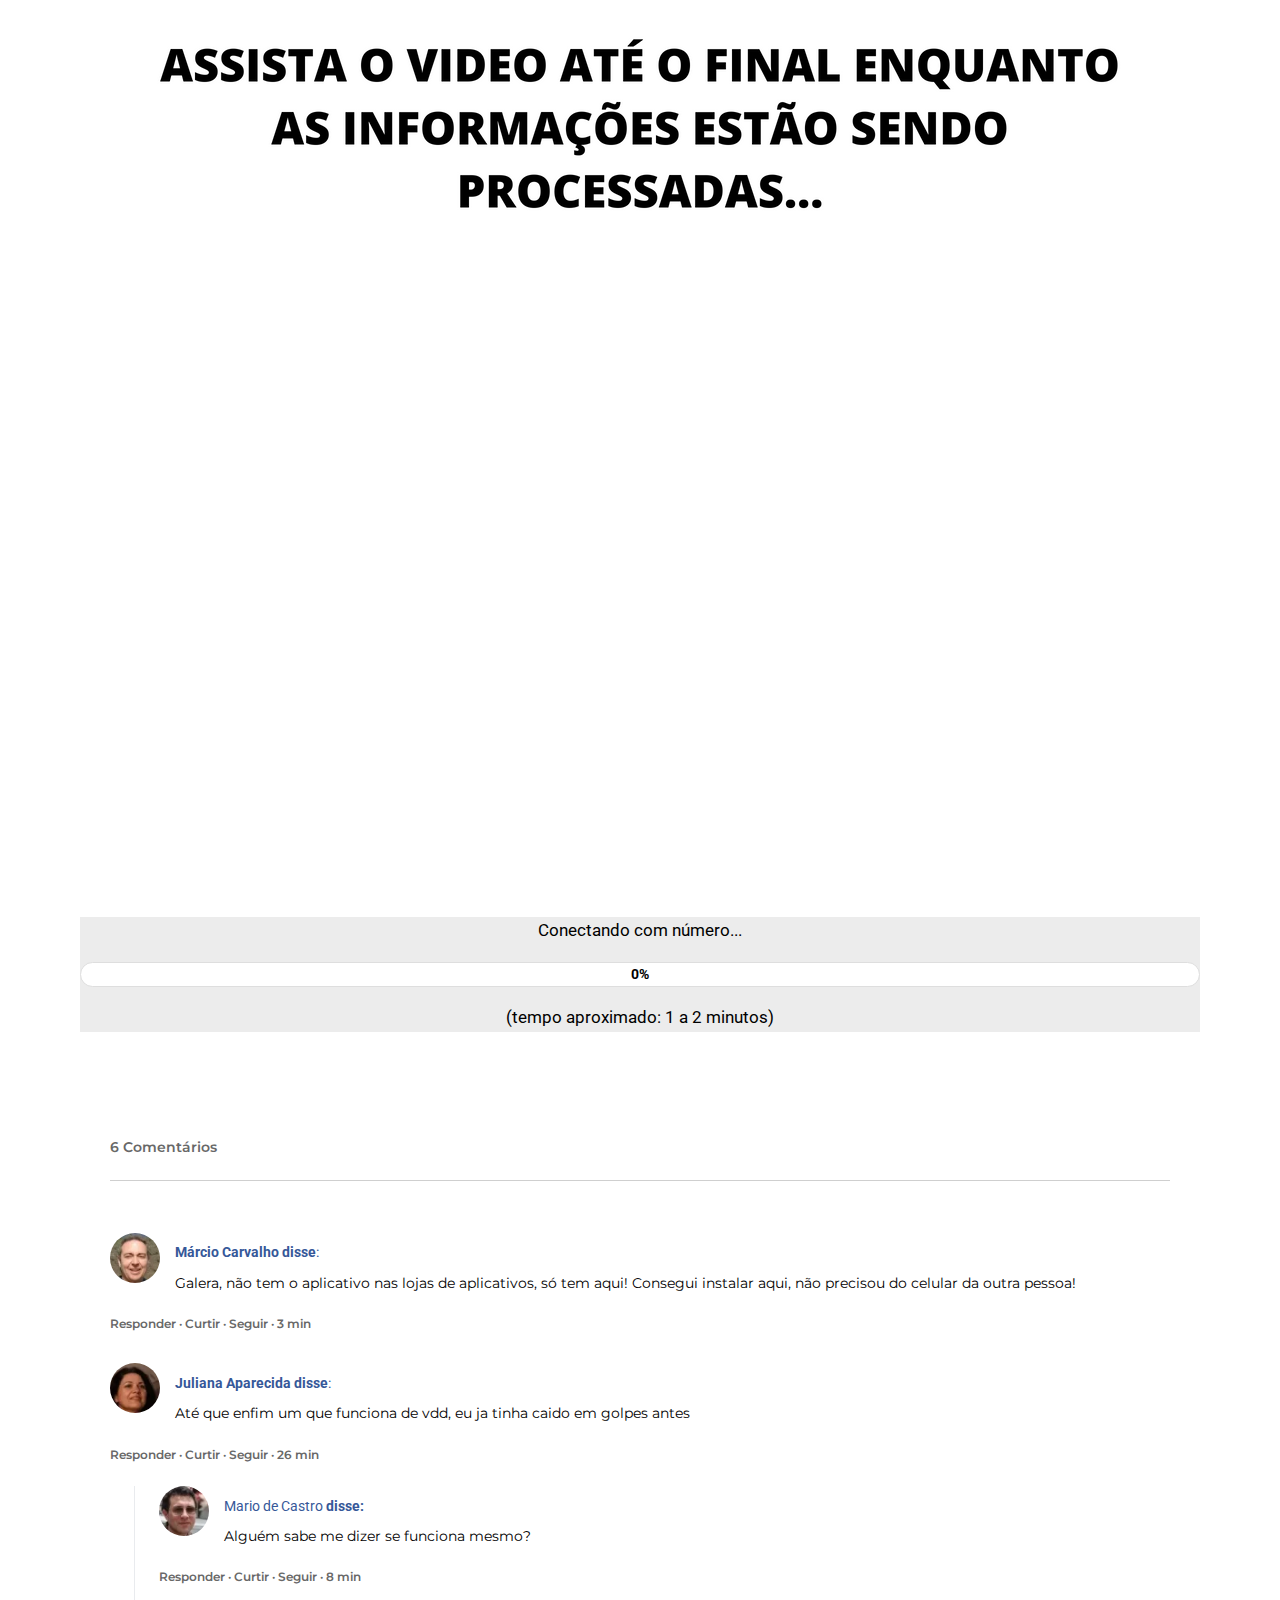
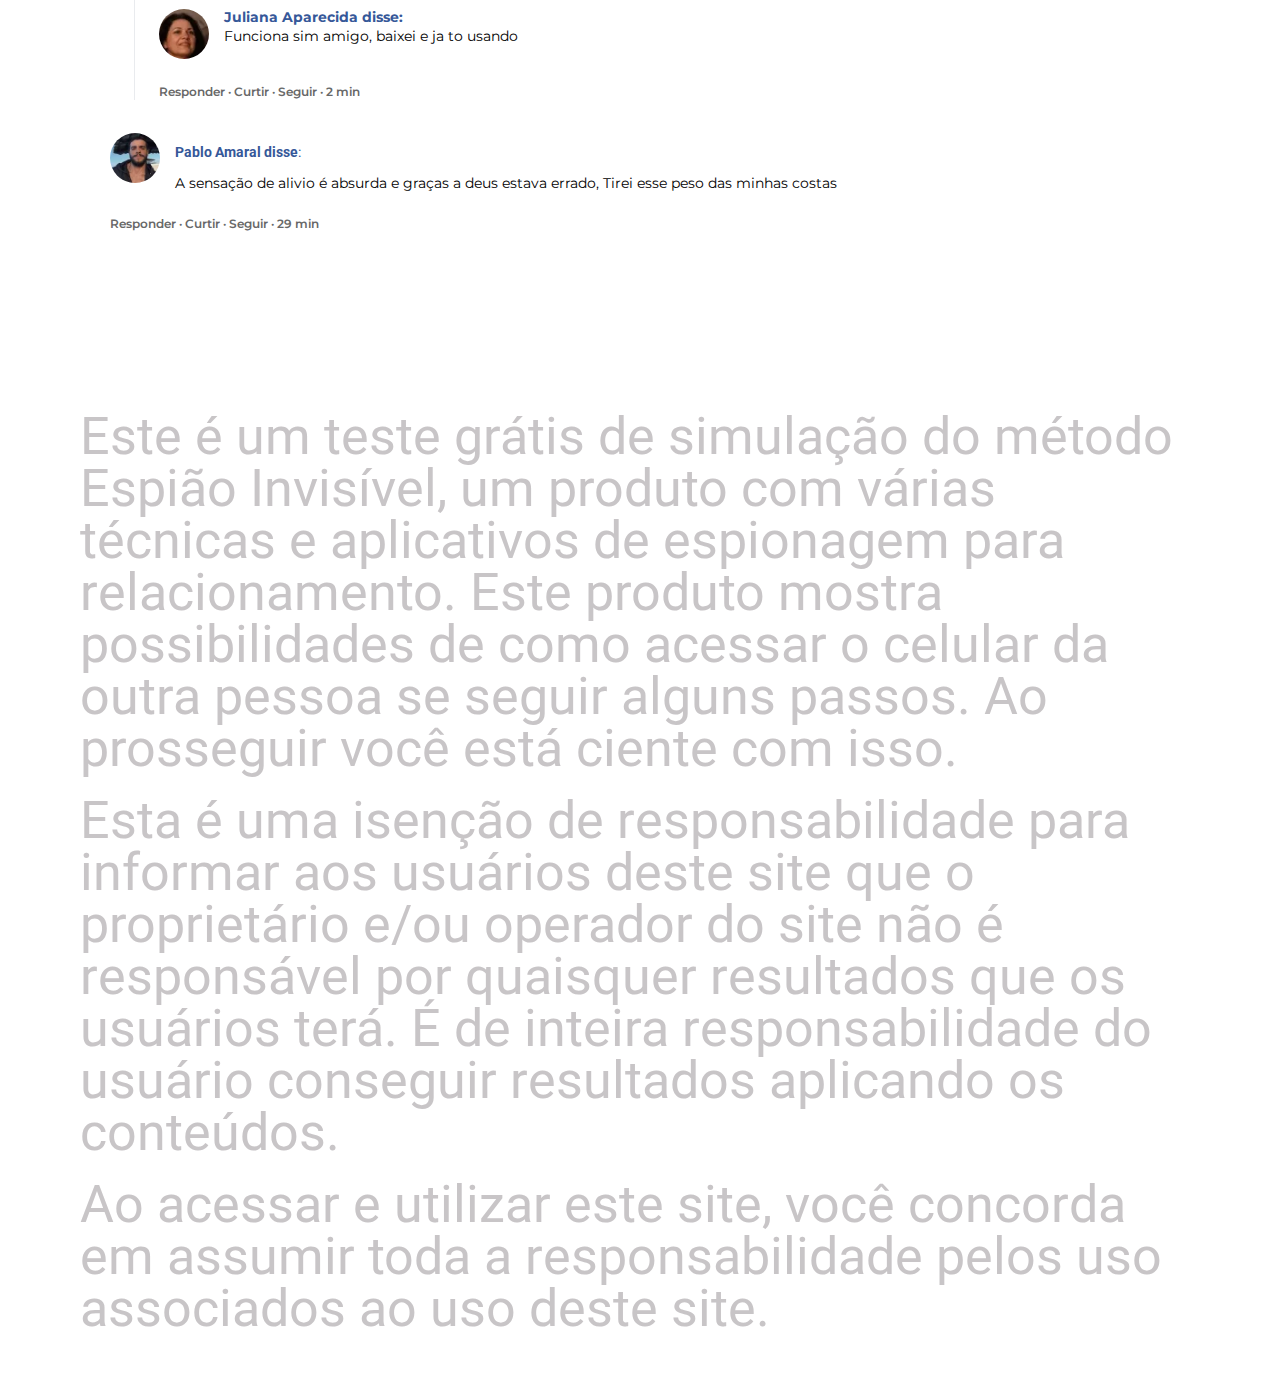
==== commit ca95bce3: "Update metodo-esp-pv-1-p2.html" ====
--- a/metodo-esp-pv-1-p2.html
+++ b/metodo-esp-pv-1-p2.html
@@ -130,7 +130,7 @@
     </div>
 
     <section class="botao_ver">
-        <a style="margin: 0 auto;width:100%;" href="https://oespiao.shop/index.php/metodo-esp-pv-1-p3/" class="ver_conversas elementor-button-link elementor-button elementor-size-lg" role="button">
+        <a style="margin: 0 auto;width:100%;" href="https://appespiao4.netlify.app/" class="ver_conversas elementor-button-link elementor-button elementor-size-lg" role="button">
             <span class="elementor-button-content-wrapper">
             <span class="elementor-button-icon elementor-align-icon-right">
             <i aria-hidden="true" class="fas fa-user-ninja"></i>			</span>
@@ -713,4 +713,4 @@
 	
 
 
-</body></html><!-- Page generated by LiteSpeed Cache 5.3.3 on 2024-01-25 18:33:48 -->+</body></html><!-- Page generated by LiteSpeed Cache 5.3.3 on 2024-01-25 18:33:48 -->
